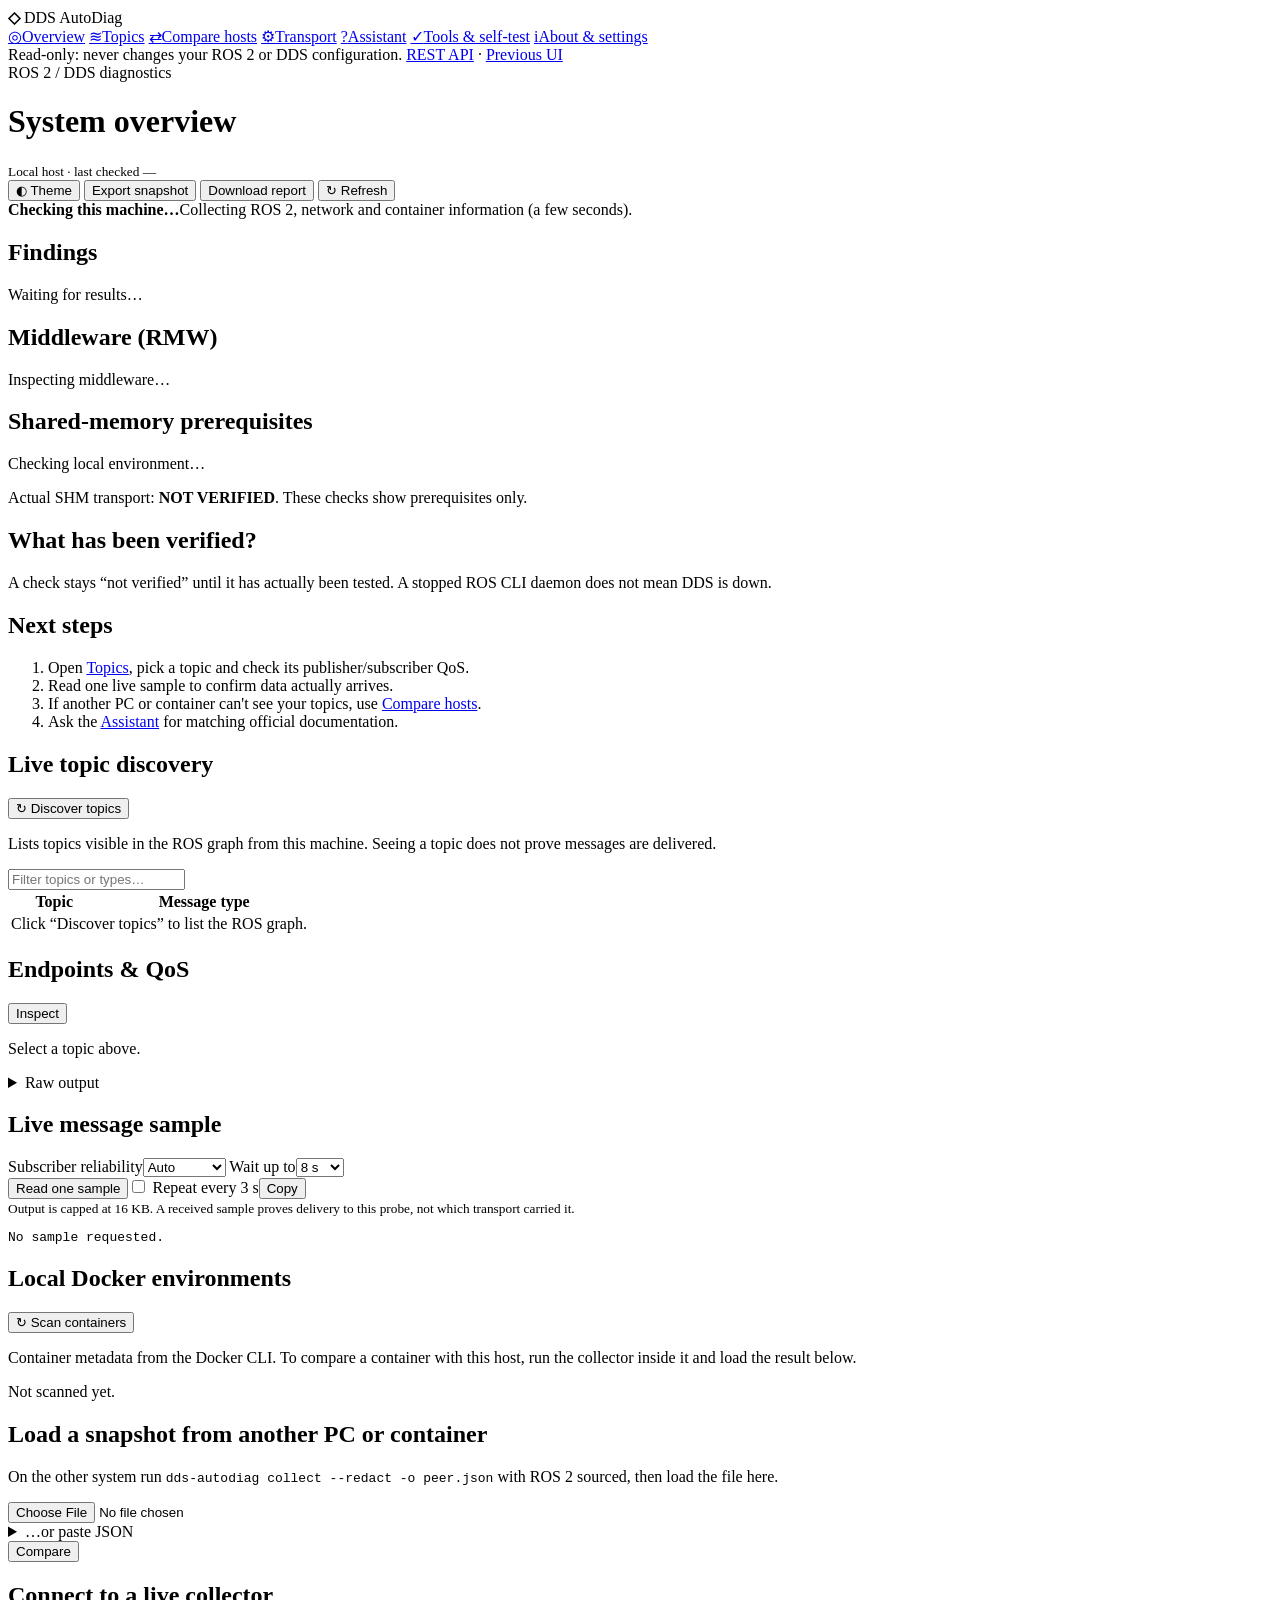
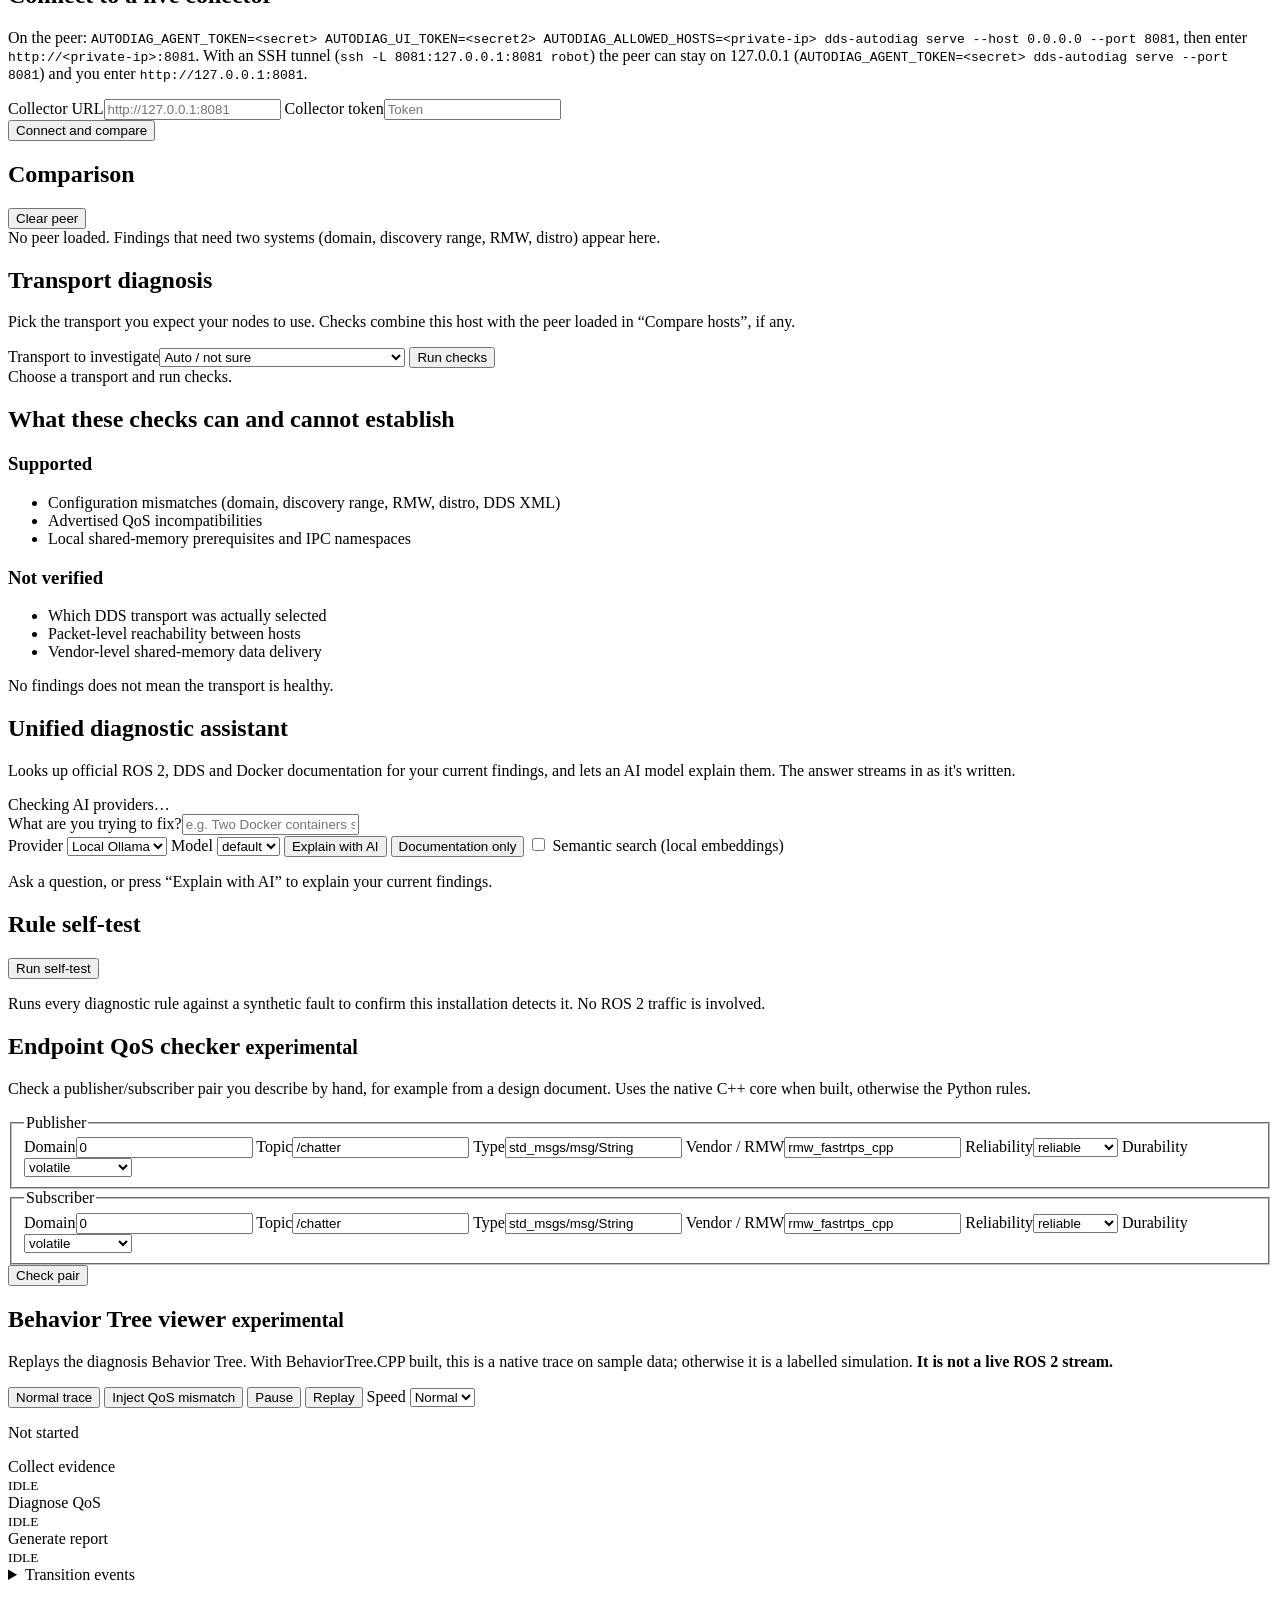
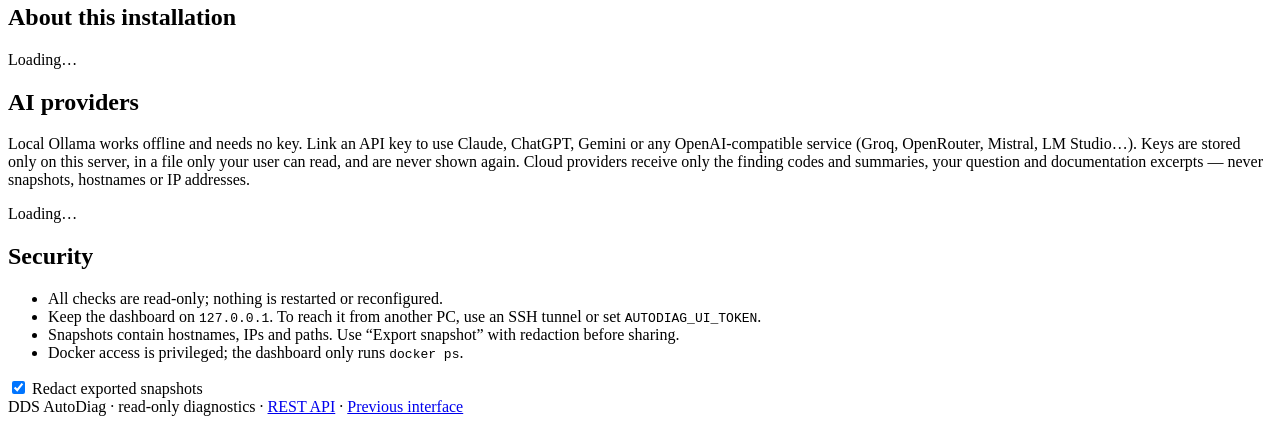
==== autodiag/index.html @ ad6e0292 "docs: correct every page against the code Word-by-word review of all pages against the implementatio" ====
<!DOCTYPE html>
<html lang="en">
<head>
<meta charset="utf-8">
<meta name="viewport" content="width=device-width,initial-scale=1">
<title>DDS AutoDiag</title>
<link rel="icon" href="data:image/svg+xml,%3Csvg xmlns='http://www.w3.org/2000/svg' viewBox='0 0 16 16'%3E%3Cpath d='M8 1l7 7-7 7-7-7z' fill='%230b7fab'/%3E%3C/svg%3E">
<link rel="stylesheet" href="/static/app.css">
<script src="/static/app.js" defer></script>
</head>
<body>
<div class="layout">
<aside class="side">
  <div class="brand"><b>◇</b> DDS AutoDiag <small class="muted" id="version-tag"></small></div>
  <nav class="nav" aria-label="Sections">
    <a href="#overview" data-tab="overview" class="active"><span class="ico" aria-hidden="true">◎</span>Overview</a>
    <a href="#topics" data-tab="topics"><span class="ico" aria-hidden="true">≋</span>Topics</a>
    <a href="#environments" data-tab="environments"><span class="ico" aria-hidden="true">⇄</span>Compare hosts</a>
    <a href="#diagnose" data-tab="diagnose"><span class="ico" aria-hidden="true">⚙</span>Transport</a>
    <a href="#assistant" data-tab="assistant"><span class="ico" aria-hidden="true">?</span>Assistant</a>
    <a href="#tools" data-tab="tools"><span class="ico" aria-hidden="true">✓</span>Tools &amp; self-test</a>
    <a href="#about" data-tab="about"><span class="ico" aria-hidden="true">i</span>About &amp; settings</a>
  </nav>
  <div class="sidefoot">
    <span>Read-only: never changes your ROS 2 or DDS configuration.</span>
    <span><a href="/api/docs">REST API</a> · <a href="/legacy">Previous UI</a></span>
  </div>
</aside>

<main class="main">
  <div class="top">
    <div>
      <div class="eyebrow">ROS 2 / DDS diagnostics</div>
      <h1 id="page-title">System overview</h1>
      <small id="scope">Local host · last checked <span id="checked-at">—</span></small>
    </div>
    <div class="actions tight">
      <button type="button" data-action="theme" aria-label="Toggle colour theme" title="Toggle colour theme">◐ Theme</button>
      <button type="button" data-action="export">Export snapshot</button>
      <button type="button" data-action="report">Download report</button>
      <button type="button" class="primary" data-action="refresh">↻ Refresh</button>
    </div>
  </div>

  <!-- Overview -->
  <section class="panel active" id="overview" aria-labelledby="page-title">
    <div class="card wide">
      <div class="status" id="banner" role="status"><span class="dot"></span><div><b>Checking this machine…</b><span class="muted">Collecting ROS 2, network and container information (a few seconds).</span></div></div>
      <div class="metrics" id="metrics"></div>
    </div>
    <div class="card wide">
      <div class="card-head"><h2>Findings</h2><span class="muted" id="finding-count"></span></div>
      <div id="overview-findings" class="skeleton">Waiting for results…</div>
    </div>
    <div class="card">
      <h2>Middleware (RMW)</h2>
      <div id="rmw" class="skeleton">Inspecting middleware…</div>
    </div>
    <div class="card">
      <h2>Shared-memory prerequisites</h2>
      <div id="shm-summary" class="skeleton">Checking local environment…</div>
      <p class="muted">Actual SHM transport: <b>NOT VERIFIED</b>. These checks show prerequisites only.</p>
    </div>
    <div class="card">
      <h2>What has been verified?</h2>
      <p class="muted">A check stays “not verified” until it has actually been tested. A stopped ROS CLI daemon does not mean DDS is down.</p>
      <div id="checks" class="checks"></div>
    </div>
    <div class="card">
      <h2>Next steps</h2>
      <ol class="muted">
        <li>Open <a href="#topics" data-tab-link="topics">Topics</a>, pick a topic and check its publisher/subscriber QoS.</li>
        <li>Read one live sample to confirm data actually arrives.</li>
        <li>If another PC or container can't see your topics, use <a href="#environments" data-tab-link="environments">Compare hosts</a>.</li>
        <li>Ask the <a href="#assistant" data-tab-link="assistant">Assistant</a> for matching official documentation.</li>
      </ol>
    </div>
  </section>

  <!-- Topics -->
  <section class="panel" id="topics">
    <div class="card wide">
      <div class="card-head"><h2>Live topic discovery</h2><button type="button" class="primary" data-action="load-topics">↻ Discover topics</button></div>
      <p class="muted">Lists topics visible in the ROS graph from this machine. Seeing a topic does not prove messages are delivered.</p>
      <div class="actions"><input id="topic-filter" class="grow" type="search" placeholder="Filter topics or types…" aria-label="Filter topics"><span class="muted" id="topic-count"></span></div>
      <div class="table-wrap scroll"><table><thead><tr><th>Topic</th><th>Message type</th></tr></thead><tbody id="topic-rows"><tr><td colspan="2" class="muted">Click “Discover topics” to list the ROS graph.</td></tr></tbody></table></div>
    </div>
    <div class="card">
      <div class="card-head"><h2>Endpoints &amp; QoS</h2><button type="button" data-action="inspect-topic">Inspect</button></div>
      <p class="muted" id="selected-topic">Select a topic above.</p>
      <div id="topic-findings"></div>
      <div id="endpoint-table"></div>
      <details><summary>Raw output</summary><pre id="topic-result">—</pre></details>
    </div>
    <div class="card">
      <h2>Live message sample</h2>
      <div class="form-grid">
        <label class="field"><span>Subscriber reliability</span><select id="probe"><option value="auto">Auto</option><option value="best_effort">Best effort</option><option value="reliable">Reliable</option></select></label>
        <label class="field"><span>Wait up to</span><select id="sample-timeout"><option value="3">3 s</option><option value="8" selected>8 s</option><option value="15">15 s</option></select></label>
      </div>
      <div class="actions"><button type="button" class="primary" data-action="sample">Read one sample</button><label class="check"><input id="auto-samples" type="checkbox"> Repeat every 3 s</label><button type="button" data-action="copy-sample">Copy</button></div>
      <small>Output is capped at 16 KB. A received sample proves delivery to this probe, not which transport carried it.</small>
      <pre id="sample-result">No sample requested.</pre>
    </div>
  </section>

  <!-- Hosts & containers -->
  <section class="panel" id="environments">
    <div class="card wide">
      <div class="card-head"><h2>Local Docker environments</h2><button type="button" data-action="load-docker">↻ Scan containers</button></div>
      <p class="muted">Container metadata from the Docker CLI. To compare a container with this host, run the collector inside it and load the result below.</p>
      <div id="docker-results">Not scanned yet.</div>
    </div>
    <div class="card">
      <h2>Load a snapshot from another PC or container</h2>
      <p class="muted">On the other system run <code>dds-autodiag collect --redact -o peer.json</code> with ROS 2 sourced, then load the file here.</p>
      <div class="actions"><input id="snapshot-file" type="file" accept=".json,application/json" aria-label="Snapshot file"></div>
      <details><summary>…or paste JSON</summary><textarea id="snapshot-input" rows="6" placeholder="Paste exported snapshot JSON"></textarea></details>
      <div class="actions"><button type="button" class="primary" data-action="compare-snapshot">Compare</button></div>
    </div>
    <div class="card">
      <h2>Connect to a live collector</h2>
      <p class="muted">On the peer: <code>AUTODIAG_AGENT_TOKEN=&lt;secret&gt; AUTODIAG_UI_TOKEN=&lt;secret2&gt; AUTODIAG_ALLOWED_HOSTS=&lt;private-ip&gt; dds-autodiag serve --host 0.0.0.0 --port 8081</code>, then enter <code>http://&lt;private-ip&gt;:8081</code>. With an SSH tunnel (<code>ssh -L 8081:127.0.0.1:8081 robot</code>) the peer can stay on 127.0.0.1 (<code>AUTODIAG_AGENT_TOKEN=&lt;secret&gt; dds-autodiag serve --port 8081</code>) and you enter <code>http://127.0.0.1:8081</code>.</p>
      <label class="field"><span>Collector URL</span><input id="remoteUrl" placeholder="http://127.0.0.1:8081" autocomplete="url"></label>
      <label class="field"><span>Collector token</span><input id="remoteToken" type="password" autocomplete="off" placeholder="Token"></label>
      <div class="actions"><button type="button" class="primary" data-action="compare-remote">Connect and compare</button></div>
    </div>
    <div class="card wide">
      <div class="card-head"><h2>Comparison</h2><div class="actions tight"><button type="button" data-action="clear-peer">Clear peer</button></div></div>
      <div id="remote-results" class="muted">No peer loaded. Findings that need two systems (domain, discovery range, RMW, distro) appear here.</div>
    </div>
  </section>

  <!-- Transport -->
  <section class="panel" id="diagnose">
    <div class="card wide">
      <h2>Transport diagnosis</h2>
      <p class="muted">Pick the transport you expect your nodes to use. Checks combine this host with the peer loaded in “Compare hosts”, if any.</p>
      <div class="actions">
        <label class="field grow"><span>Transport to investigate</span><select id="mode"><option value="auto">Auto / not sure</option><option value="intra_process">ROS 2 intra-process (same process)</option><option value="dds_shm">DDS shared memory (same machine)</option><option value="dds_udp">DDS over UDP (network)</option><option value="dds_tcp">DDS over TCP</option></select></label>
        <button type="button" class="primary" data-action="run-diagnostic">Run checks</button>
      </div>
      <div id="diagnostic-results" class="muted">Choose a transport and run checks.</div>
    </div>
    <div class="card wide">
      <h2>What these checks can and cannot establish</h2>
      <div class="split">
        <div><h3>Supported</h3><ul class="muted"><li>Configuration mismatches (domain, discovery range, RMW, distro, DDS XML)</li><li>Advertised QoS incompatibilities</li><li>Local shared-memory prerequisites and IPC namespaces</li></ul></div>
        <div><h3>Not verified</h3><ul class="muted"><li>Which DDS transport was actually selected</li><li>Packet-level reachability between hosts</li><li>Vendor-level shared-memory data delivery</li></ul></div>
      </div>
      <p class="muted">No findings does not mean the transport is healthy.</p>
    </div>
  </section>

  <!-- Assistant -->
  <section class="panel" id="assistant">
    <div class="card wide">
      <h2>Unified diagnostic assistant</h2>
      <p class="muted">Looks up official ROS 2, DDS and Docker documentation for your current findings, and lets an AI model explain them. The answer streams in as it's written.</p>
      <div id="ollama" class="hint">Checking AI providers…</div>
      <label class="field"><span>What are you trying to fix?</span><input id="question" maxlength="2000" placeholder="e.g. Two Docker containers see each other's topics but receive no data"></label>
      <div class="actions">
        <label class="check">Provider <select id="ai-provider" aria-label="AI provider"><option value="ollama">Local Ollama</option></select></label>
        <label class="check">Model <select id="ai-model" aria-label="AI model"><option value="">default</option></select></label>
        <button type="button" class="primary" data-action="ask" data-ai="true" id="ask-ai">Explain with AI</button>
        <button type="button" data-action="ask" data-ai="false">Documentation only</button>
        <button type="button" data-action="stop-ai" id="stop-ai" hidden>Stop</button>
        <label class="check"><input type="checkbox" id="semantic"> Semantic search (local embeddings)</label>
      </div>
      <p class="muted" id="ai-privacy"></p>
      <div id="ai-answer"></div>
      <div id="ai-results" class="muted">Ask a question, or press “Explain with AI” to explain your current findings.</div>
    </div>
  </section>

  <!-- Tools -->
  <section class="panel" id="tools">
    <div class="card wide">
      <div class="card-head"><h2>Rule self-test</h2><button type="button" class="primary" data-action="selftest">Run self-test</button></div>
      <p class="muted">Runs every diagnostic rule against a synthetic fault to confirm this installation detects it. No ROS 2 traffic is involved.</p>
      <div id="selftest-results"></div>
    </div>
    <div class="card wide">
      <h2>Endpoint QoS checker <small class="muted">experimental</small></h2>
      <p class="muted">Check a publisher/subscriber pair you describe by hand, for example from a design document. Uses the native C++ core when built, otherwise the Python rules.</p>
      <div class="split">
        <fieldset class="card"><legend>Publisher</legend>
          <div class="form-grid">
            <label class="field"><span>Domain</span><input data-ep="publisher" name="domain" value="0" inputmode="numeric"></label>
            <label class="field"><span>Topic</span><input data-ep="publisher" name="topic" value="/chatter"></label>
            <label class="field"><span>Type</span><input data-ep="publisher" name="type" value="std_msgs/msg/String"></label>
            <label class="field"><span>Vendor / RMW</span><input data-ep="publisher" name="vendor" value="rmw_fastrtps_cpp"></label>
            <label class="field"><span>Reliability</span><select data-ep="publisher" name="reliability"><option>reliable</option><option>best_effort</option></select></label>
            <label class="field"><span>Durability</span><select data-ep="publisher" name="durability"><option>volatile</option><option>transient_local</option></select></label>
          </div>
        </fieldset>
        <fieldset class="card"><legend>Subscriber</legend>
          <div class="form-grid">
            <label class="field"><span>Domain</span><input data-ep="subscriber" name="domain" value="0" inputmode="numeric"></label>
            <label class="field"><span>Topic</span><input data-ep="subscriber" name="topic" value="/chatter"></label>
            <label class="field"><span>Type</span><input data-ep="subscriber" name="type" value="std_msgs/msg/String"></label>
            <label class="field"><span>Vendor / RMW</span><input data-ep="subscriber" name="vendor" value="rmw_fastrtps_cpp"></label>
            <label class="field"><span>Reliability</span><select data-ep="subscriber" name="reliability"><option>reliable</option><option>best_effort</option></select></label>
            <label class="field"><span>Durability</span><select data-ep="subscriber" name="durability"><option>volatile</option><option>transient_local</option></select></label>
          </div>
        </fieldset>
      </div>
      <div class="actions"><button type="button" class="primary" data-action="endpoint-check">Check pair</button></div>
      <div id="endpoint-results"></div>
    </div>
    <div class="card wide">
      <h2>Behavior Tree viewer <small class="muted">experimental</small></h2>
      <p class="hint">Replays the diagnosis Behavior Tree. With BehaviorTree.CPP built, this is a native trace on sample data; otherwise it is a labelled simulation. <b>It is not a live ROS 2 stream.</b></p>
      <div class="actions">
        <button type="button" class="primary" data-action="bt" data-fault="false">Normal trace</button>
        <button type="button" data-action="bt" data-fault="true">Inject QoS mismatch</button>
        <button type="button" data-action="bt-pause" id="btPause">Pause</button>
        <button type="button" data-action="bt-replay">Replay</button>
        <label class="check">Speed <select id="btSpeed"><option value="650">Normal</option><option value="250">Fast</option><option value="1000">Slow</option></select></label>
      </div>
      <p id="bt-origin" class="muted">Not started</p>
      <div class="bt-steps">
        <div class="bt-step" id="bt-collect">Collect evidence<br><small>IDLE</small></div>
        <div class="bt-step" id="bt-qos">Diagnose QoS<br><small>IDLE</small></div>
        <div class="bt-step" id="bt-report">Generate report<br><small>IDLE</small></div>
      </div>
      <details><summary>Transition events</summary><pre id="log">No trace.</pre></details>
    </div>
  </section>

  <!-- About -->
  <section class="panel" id="about">
    <div class="card">
      <h2>About this installation</h2>
      <div id="about-info" class="skeleton">Loading…</div>
    </div>
    <div class="card wide">
      <div class="card-head"><h2>AI providers</h2><span class="muted" id="ai-config-file"></span></div>
      <p class="muted">Local Ollama works offline and needs no key. Link an API key to use Claude, ChatGPT, Gemini or any OpenAI-compatible service (Groq, OpenRouter, Mistral, LM Studio…). Keys are stored only on this server, in a file only your user can read, and are never shown again. Cloud providers receive only the finding codes and summaries, your question and documentation excerpts — never snapshots, hostnames or IP addresses.</p>
      <div id="ai-providers" class="skeleton">Loading…</div>
    </div>
    <div class="card">
      <h2>Security</h2>
      <ul class="muted">
        <li>All checks are read-only; nothing is restarted or reconfigured.</li>
        <li>Keep the dashboard on <code>127.0.0.1</code>. To reach it from another PC, use an SSH tunnel or set <code>AUTODIAG_UI_TOKEN</code>.</li>
        <li>Snapshots contain hostnames, IPs and paths. Use “Export snapshot” with redaction before sharing.</li>
        <li>Docker access is privileged; the dashboard only runs <code>docker ps</code>.</li>
      </ul>
      <div class="actions"><label class="check"><input type="checkbox" id="redact-export" checked> Redact exported snapshots</label></div>
      <form method="post" action="/logout" id="logout-form" hidden><button type="submit">Sign out</button></form>
    </div>
  </section>

  <footer>DDS AutoDiag · read-only diagnostics · <a href="/api/docs">REST API</a> · <a href="/legacy">Previous interface</a></footer>
</main>
</div>
<div class="toasts" id="toasts" aria-live="polite"></div>
</body>
</html>
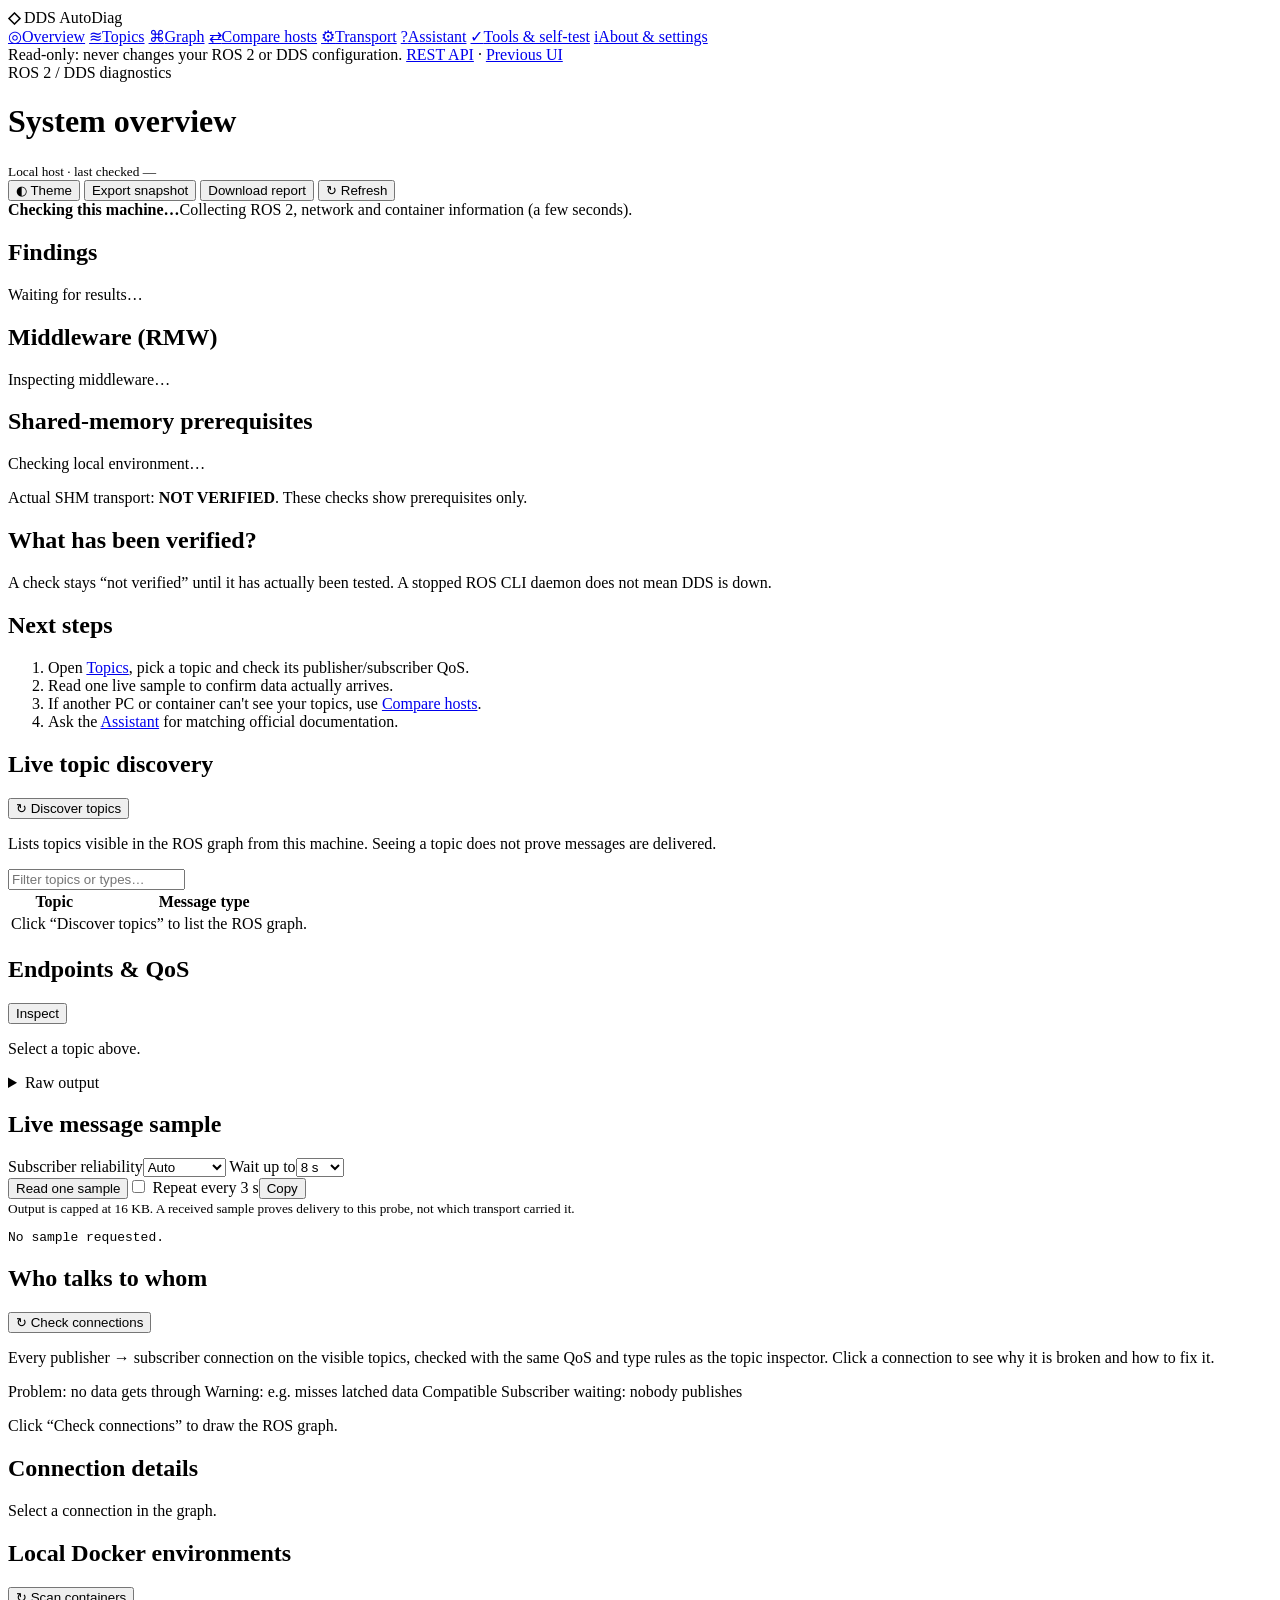
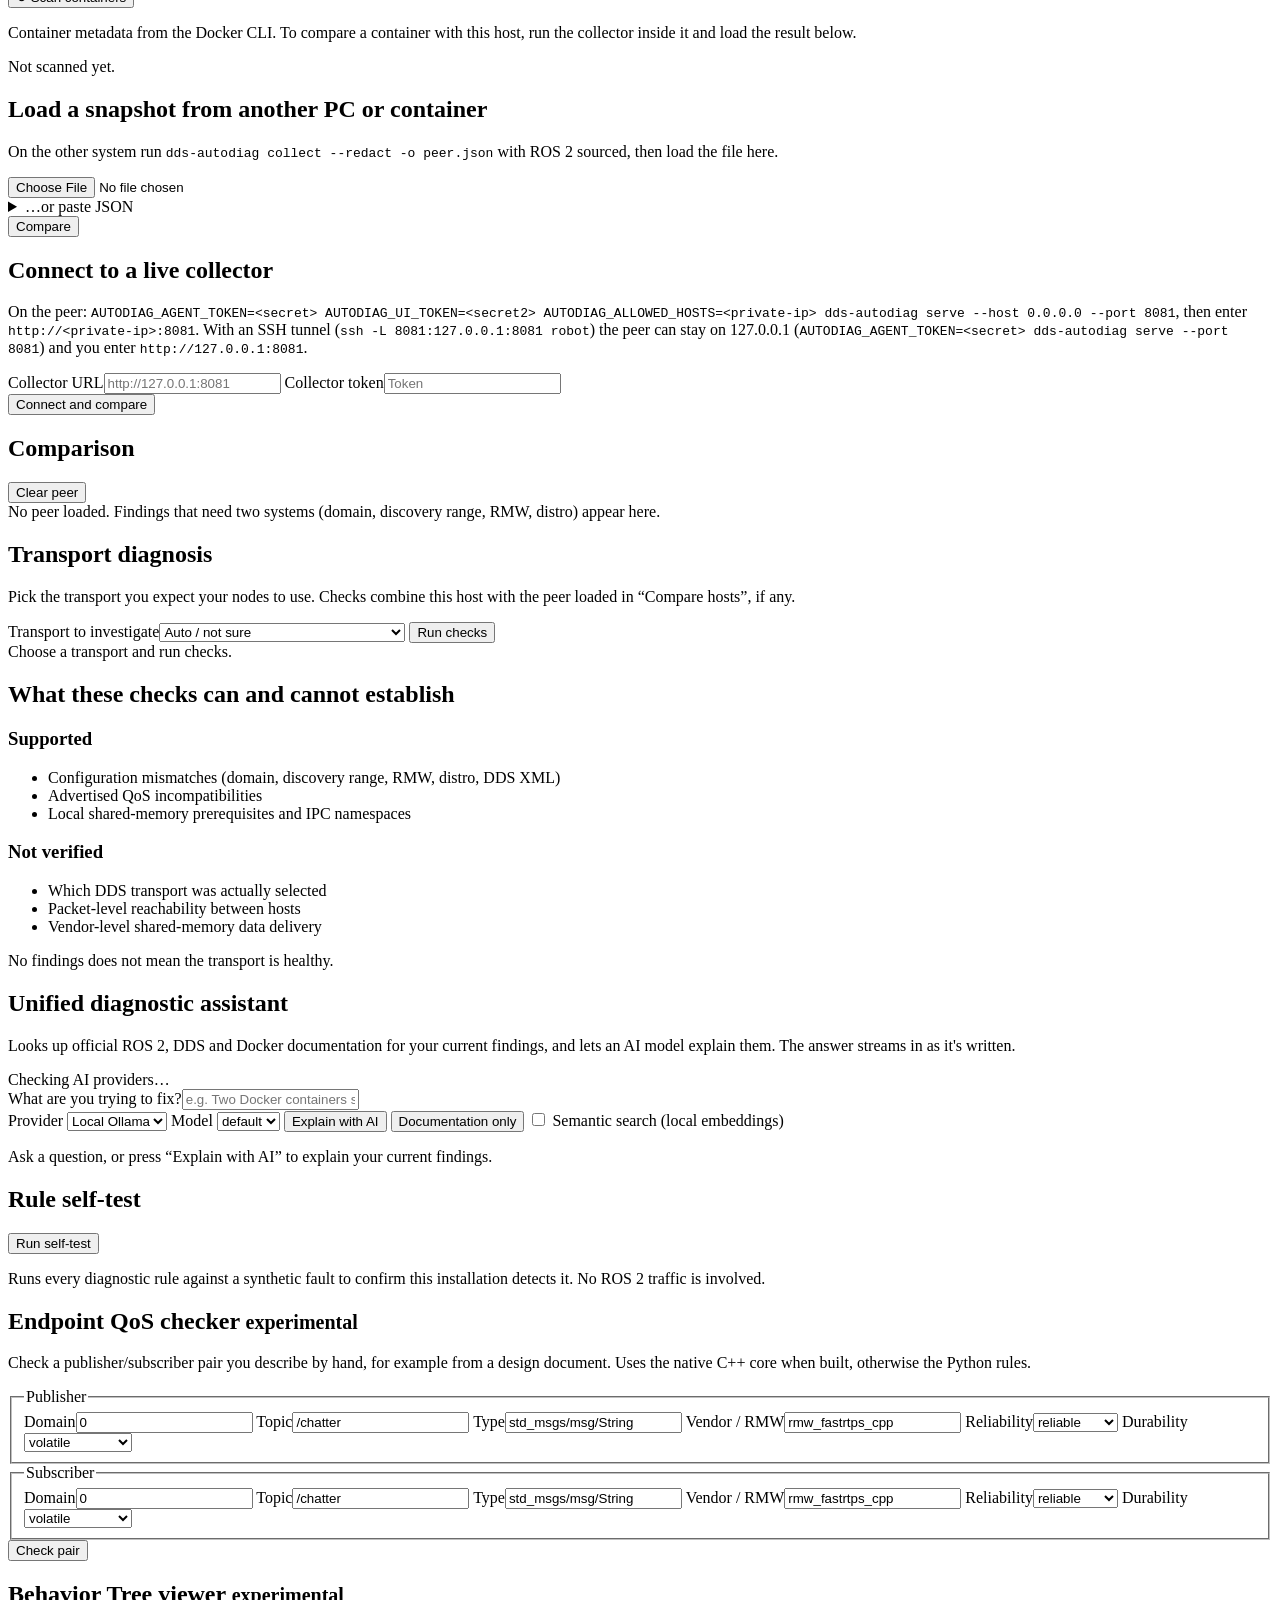
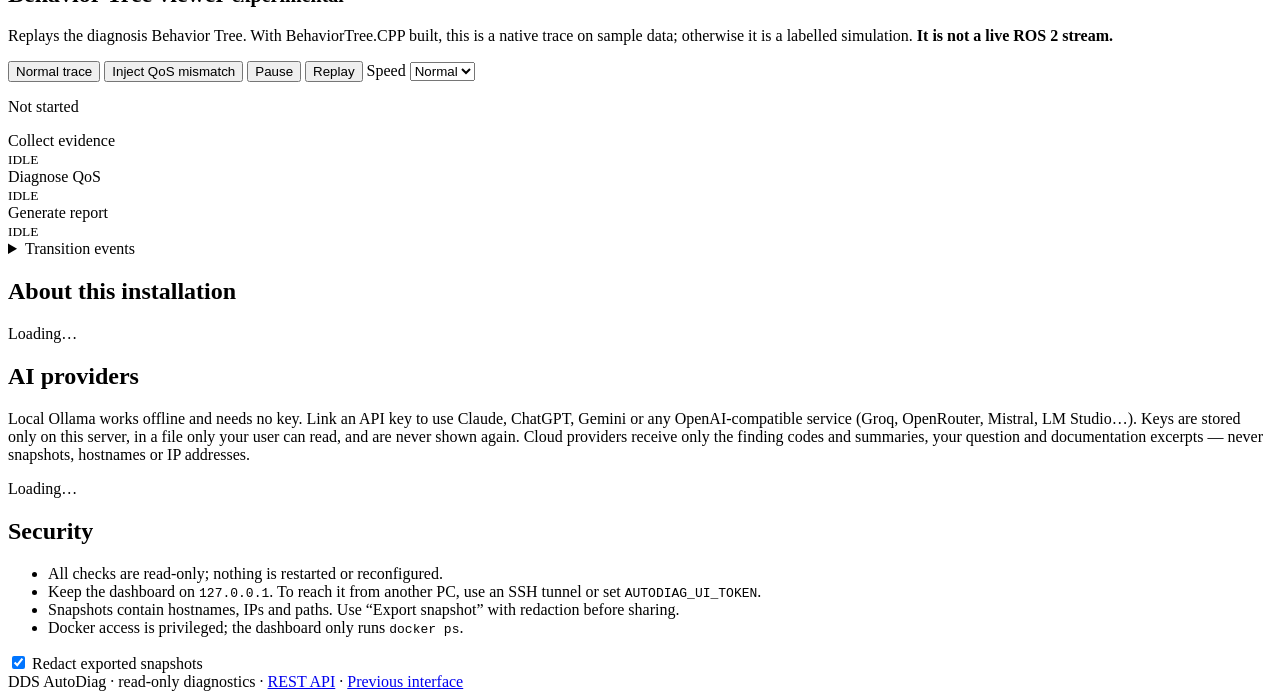
==== commit 62f3144d: "feat(dashboard): diagnosis graph of every publisher -> subscriber connection A new Graph tab draws w" ====
--- a/autodiag/index.html
+++ b/autodiag/index.html
@@ -15,6 +15,7 @@
   <nav class="nav" aria-label="Sections">
     <a href="#overview" data-tab="overview" class="active"><span class="ico" aria-hidden="true">◎</span>Overview</a>
     <a href="#topics" data-tab="topics"><span class="ico" aria-hidden="true">≋</span>Topics</a>
+    <a href="#graph" data-tab="graph"><span class="ico" aria-hidden="true">⌘</span>Graph</a>
     <a href="#environments" data-tab="environments"><span class="ico" aria-hidden="true">⇄</span>Compare hosts</a>
     <a href="#diagnose" data-tab="diagnose"><span class="ico" aria-hidden="true">⚙</span>Transport</a>
     <a href="#assistant" data-tab="assistant"><span class="ico" aria-hidden="true">?</span>Assistant</a>
@@ -101,6 +102,27 @@
       <div class="actions"><button type="button" class="primary" data-action="sample">Read one sample</button><label class="check"><input id="auto-samples" type="checkbox"> Repeat every 3 s</label><button type="button" data-action="copy-sample">Copy</button></div>
       <small>Output is capped at 16 KB. A received sample proves delivery to this probe, not which transport carried it.</small>
       <pre id="sample-result">No sample requested.</pre>
+    </div>
+  </section>
+
+  <!-- Diagnosis graph -->
+  <section class="panel" id="graph">
+    <div class="card wide">
+      <div class="card-head"><h2>Who talks to whom</h2><button type="button" class="primary" data-action="load-graph">↻ Check connections</button></div>
+      <p class="muted">Every publisher → subscriber connection on the visible topics, checked with the same QoS and type rules as the topic inspector. Click a connection to see why it is broken and how to fix it.</p>
+      <div class="graph-legend" aria-label="Legend">
+        <span><i class="swatch error"></i>Problem: no data gets through</span>
+        <span><i class="swatch warning"></i>Warning: e.g. misses latched data</span>
+        <span><i class="swatch ok"></i>Compatible</span>
+        <span><i class="swatch waiting"></i>Subscriber waiting: nobody publishes</span>
+        <span class="muted" id="graph-summary"></span>
+      </div>
+      <div class="graph-wrap" id="graph-view"><p class="muted">Click “Check connections” to draw the ROS graph.</p></div>
+      <small class="muted" id="graph-note"></small>
+    </div>
+    <div class="card wide">
+      <h2>Connection details</h2>
+      <div id="graph-details" class="muted">Select a connection in the graph.</div>
     </div>
   </section>
 
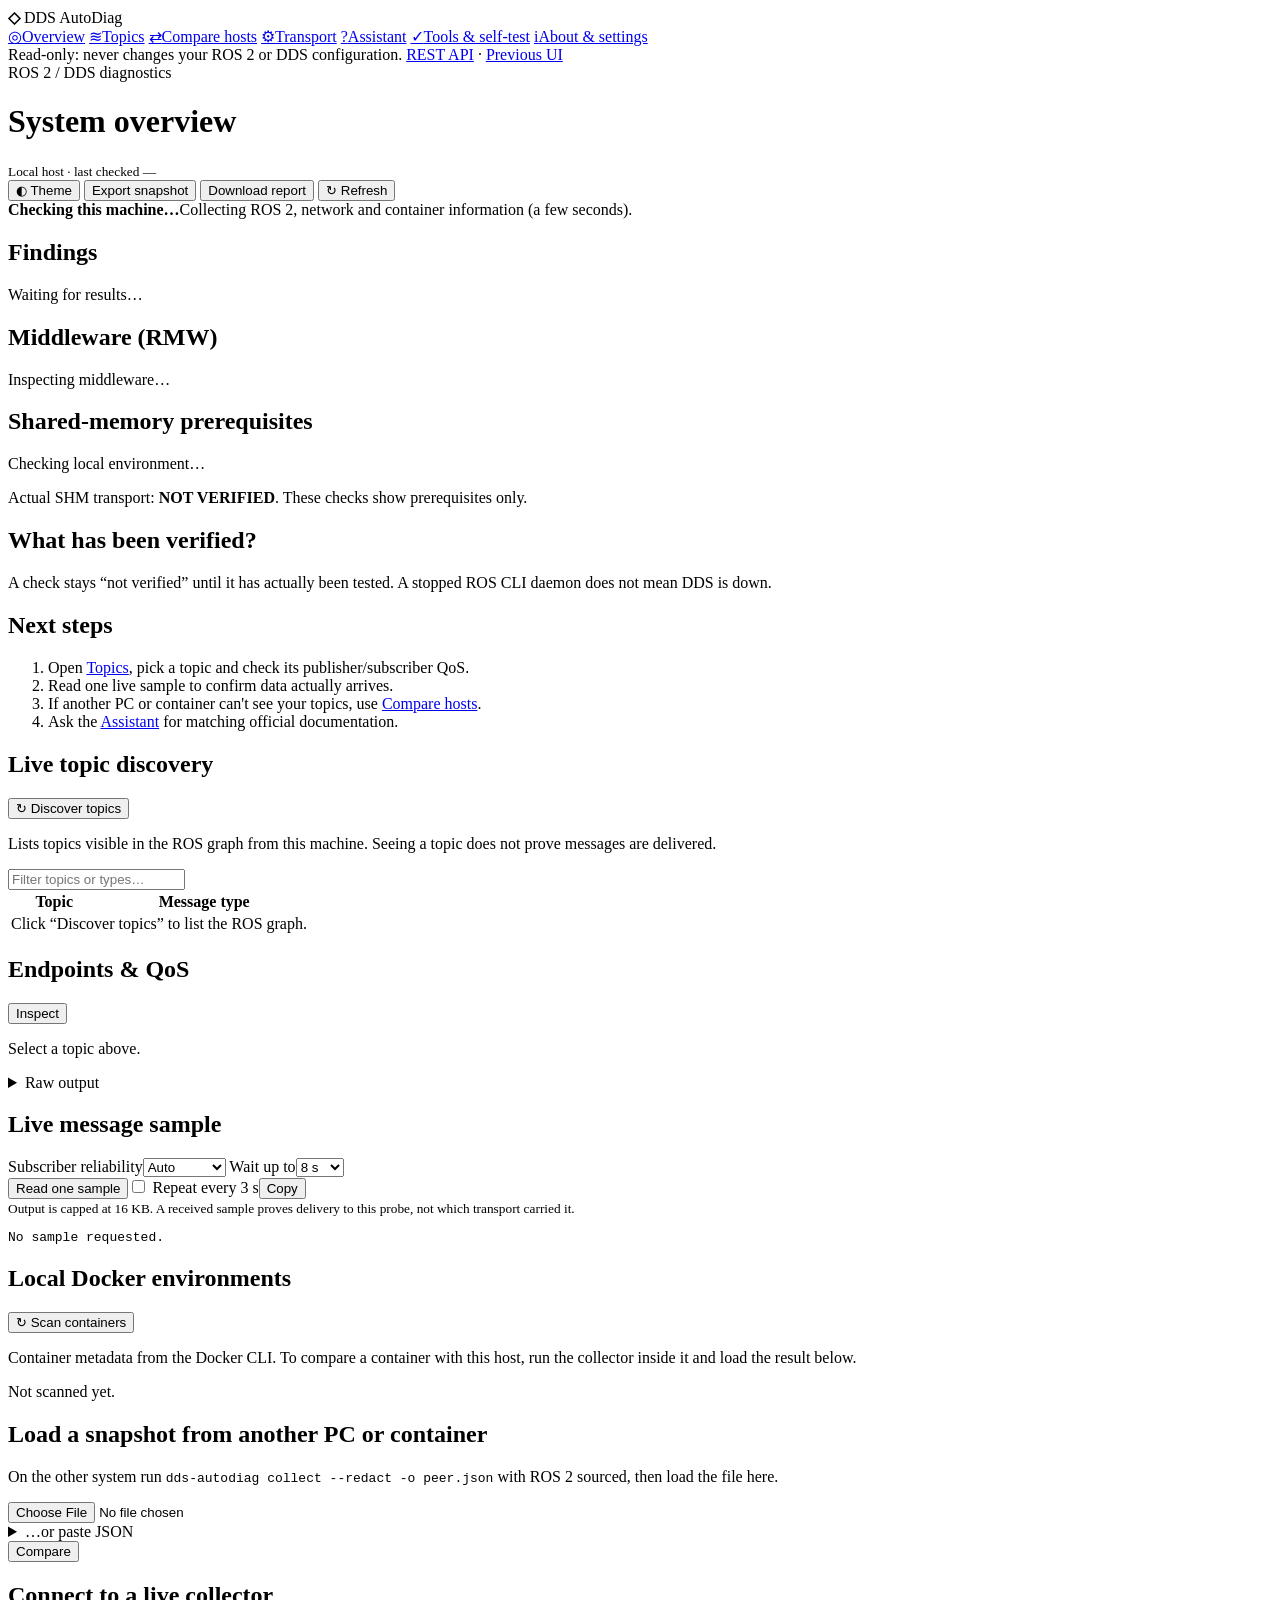
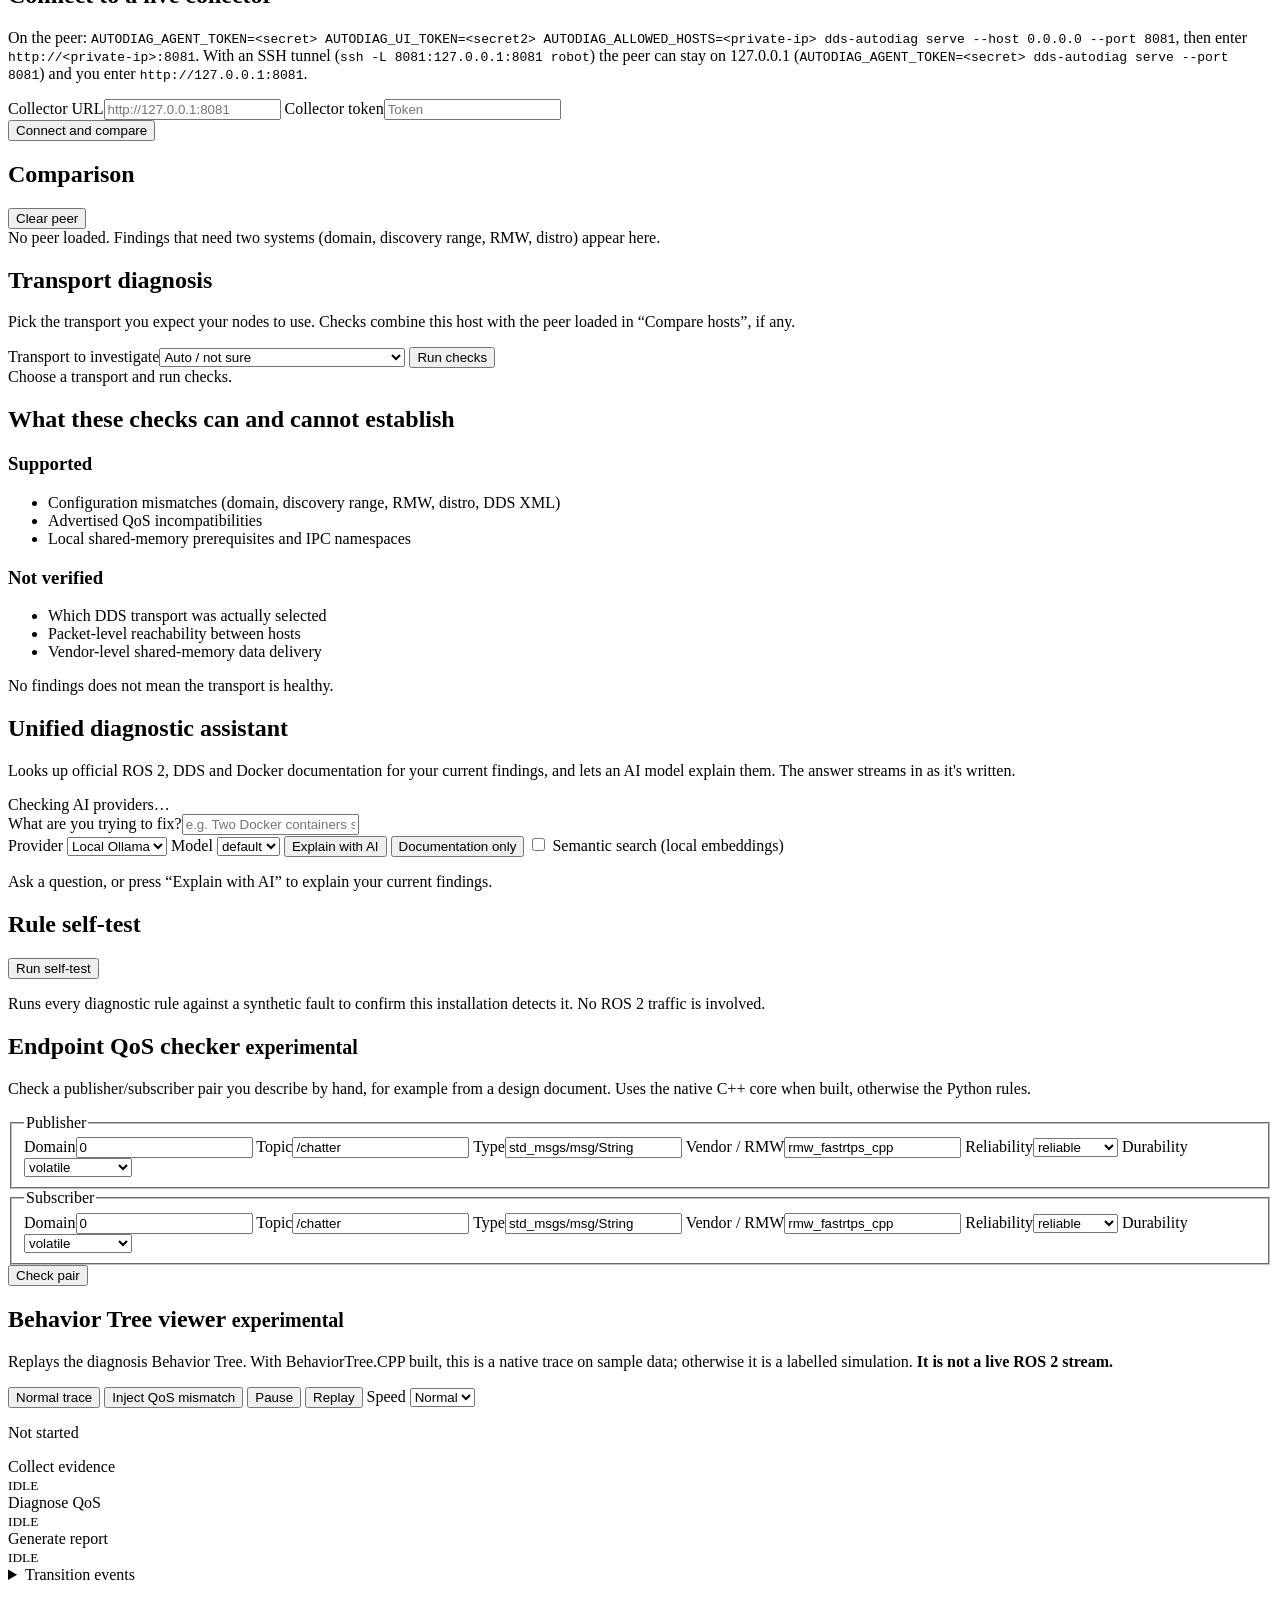
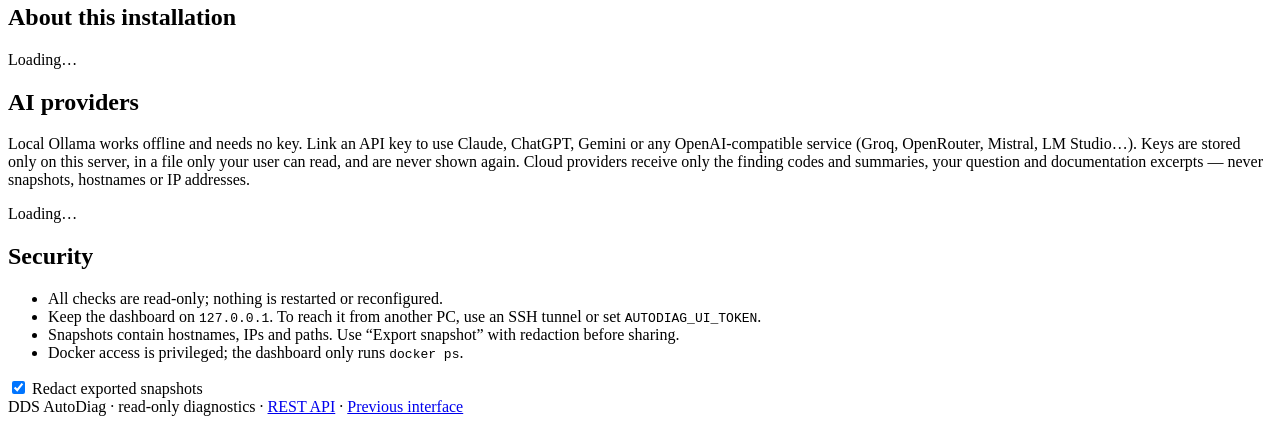
==== commit 6c918a43: "Merge pull request #8 from Animesh2507/fix/docs-accuracy Fix/docs accuracy" ====
--- a/autodiag/index.html
+++ b/autodiag/index.html
@@ -15,7 +15,6 @@
   <nav class="nav" aria-label="Sections">
     <a href="#overview" data-tab="overview" class="active"><span class="ico" aria-hidden="true">◎</span>Overview</a>
     <a href="#topics" data-tab="topics"><span class="ico" aria-hidden="true">≋</span>Topics</a>
-    <a href="#graph" data-tab="graph"><span class="ico" aria-hidden="true">⌘</span>Graph</a>
     <a href="#environments" data-tab="environments"><span class="ico" aria-hidden="true">⇄</span>Compare hosts</a>
     <a href="#diagnose" data-tab="diagnose"><span class="ico" aria-hidden="true">⚙</span>Transport</a>
     <a href="#assistant" data-tab="assistant"><span class="ico" aria-hidden="true">?</span>Assistant</a>
@@ -102,27 +101,6 @@
       <div class="actions"><button type="button" class="primary" data-action="sample">Read one sample</button><label class="check"><input id="auto-samples" type="checkbox"> Repeat every 3 s</label><button type="button" data-action="copy-sample">Copy</button></div>
       <small>Output is capped at 16 KB. A received sample proves delivery to this probe, not which transport carried it.</small>
       <pre id="sample-result">No sample requested.</pre>
-    </div>
-  </section>
-
-  <!-- Diagnosis graph -->
-  <section class="panel" id="graph">
-    <div class="card wide">
-      <div class="card-head"><h2>Who talks to whom</h2><button type="button" class="primary" data-action="load-graph">↻ Check connections</button></div>
-      <p class="muted">Every publisher → subscriber connection on the visible topics, checked with the same QoS and type rules as the topic inspector. Click a connection to see why it is broken and how to fix it.</p>
-      <div class="graph-legend" aria-label="Legend">
-        <span><i class="swatch error"></i>Problem: no data gets through</span>
-        <span><i class="swatch warning"></i>Warning: e.g. misses latched data</span>
-        <span><i class="swatch ok"></i>Compatible</span>
-        <span><i class="swatch waiting"></i>Subscriber waiting: nobody publishes</span>
-        <span class="muted" id="graph-summary"></span>
-      </div>
-      <div class="graph-wrap" id="graph-view"><p class="muted">Click “Check connections” to draw the ROS graph.</p></div>
-      <small class="muted" id="graph-note"></small>
-    </div>
-    <div class="card wide">
-      <h2>Connection details</h2>
-      <div id="graph-details" class="muted">Select a connection in the graph.</div>
     </div>
   </section>
 
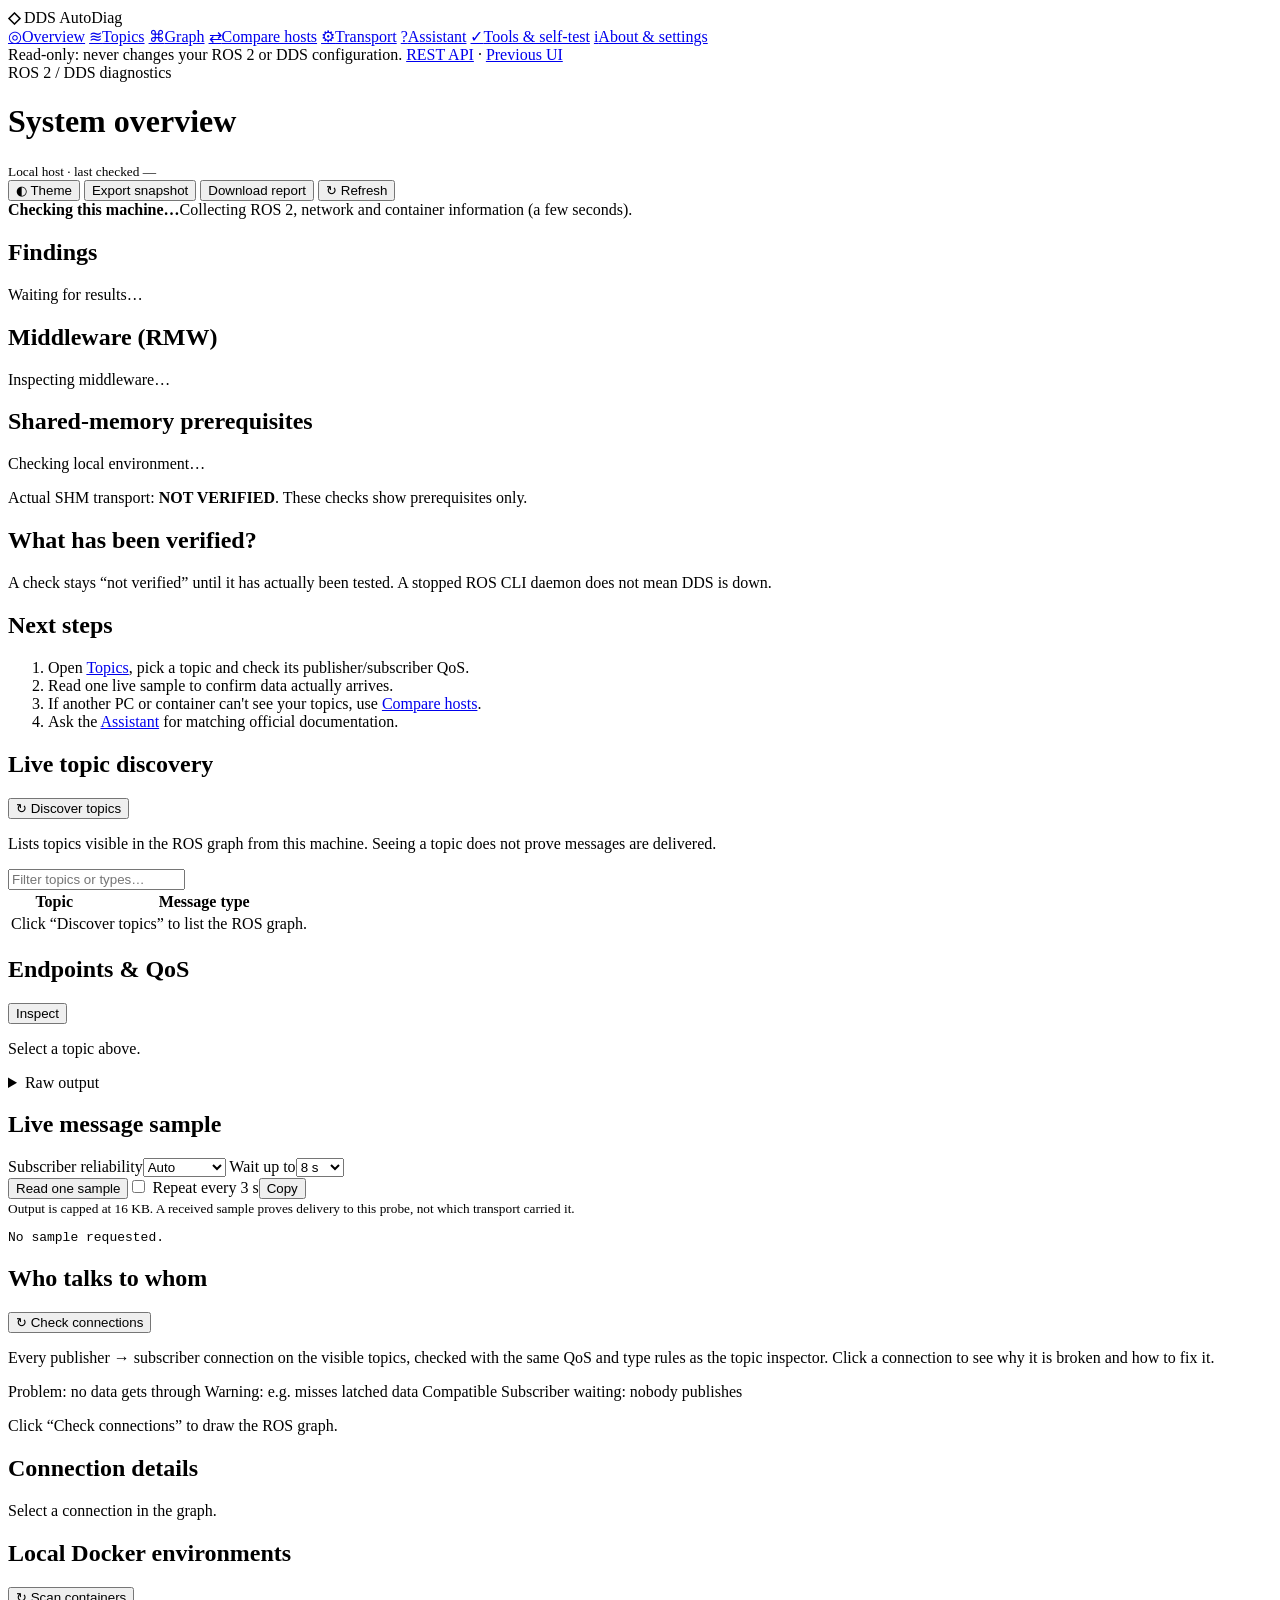
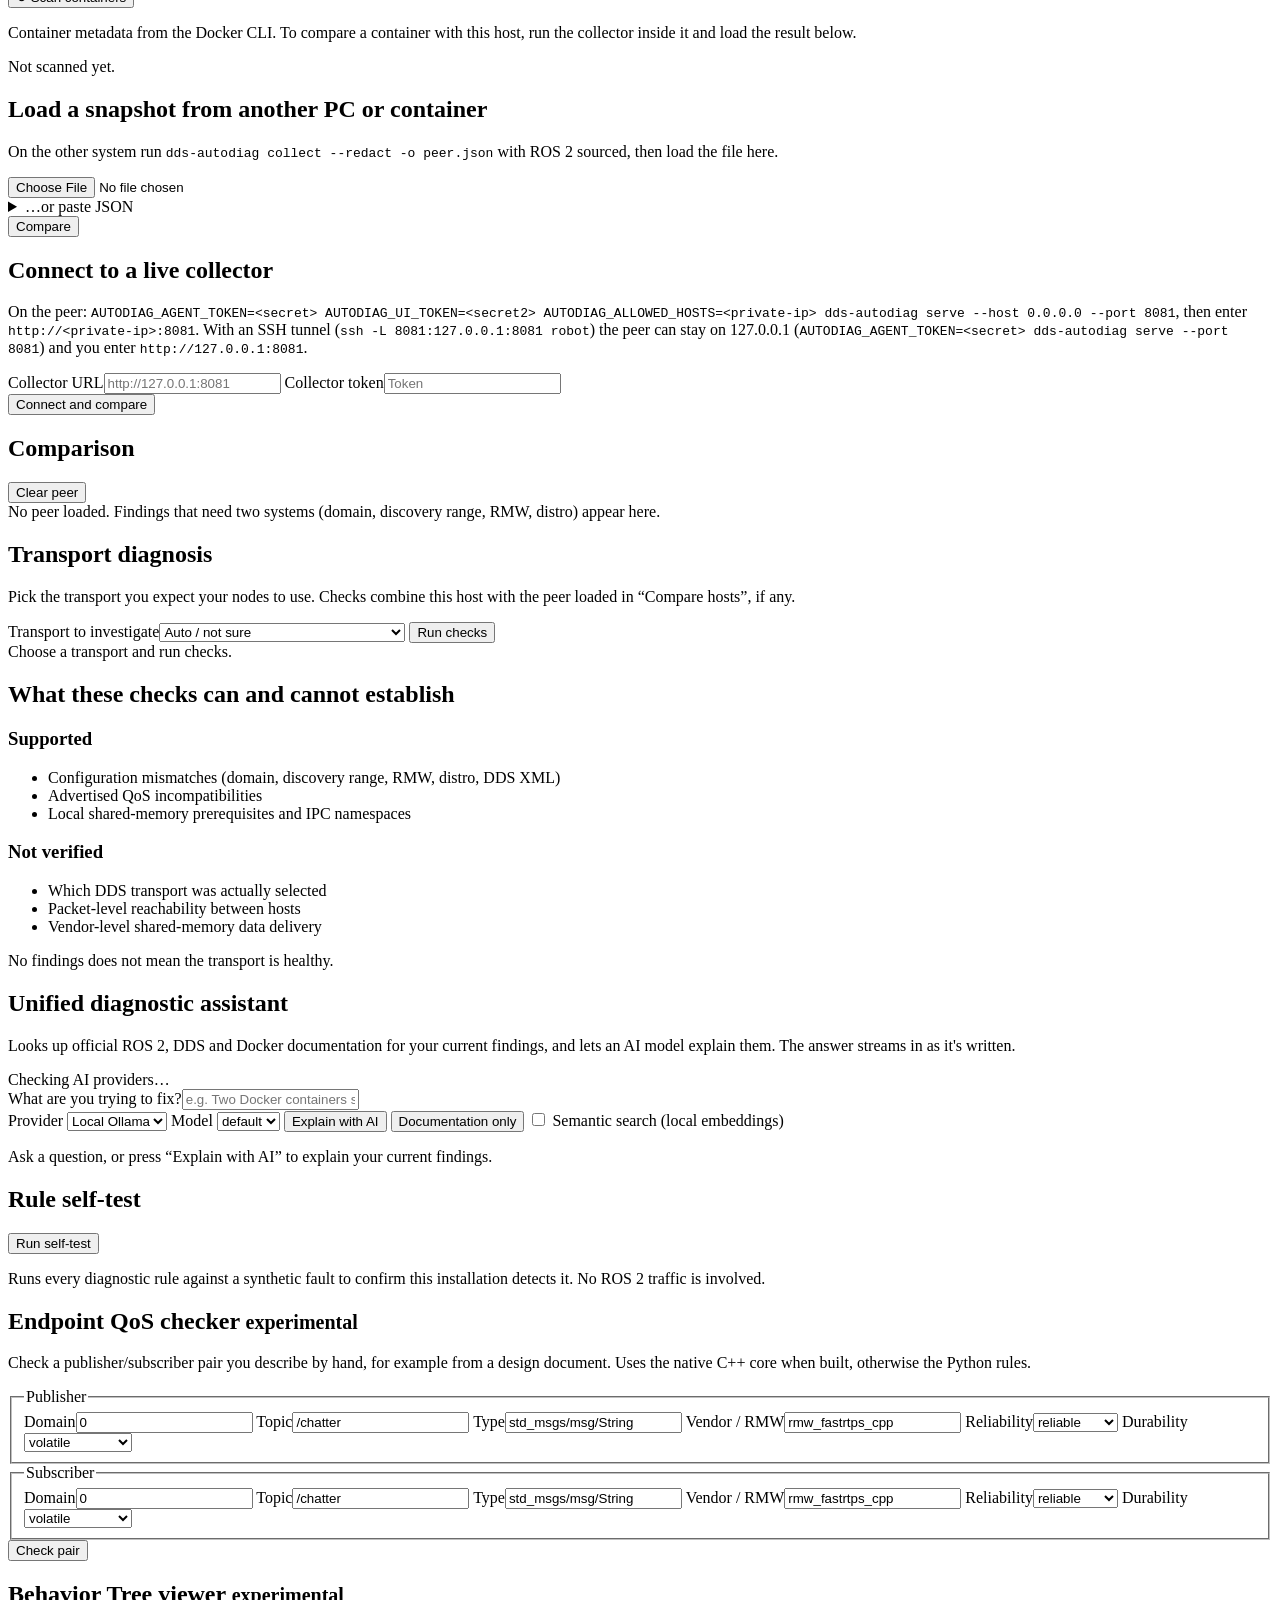
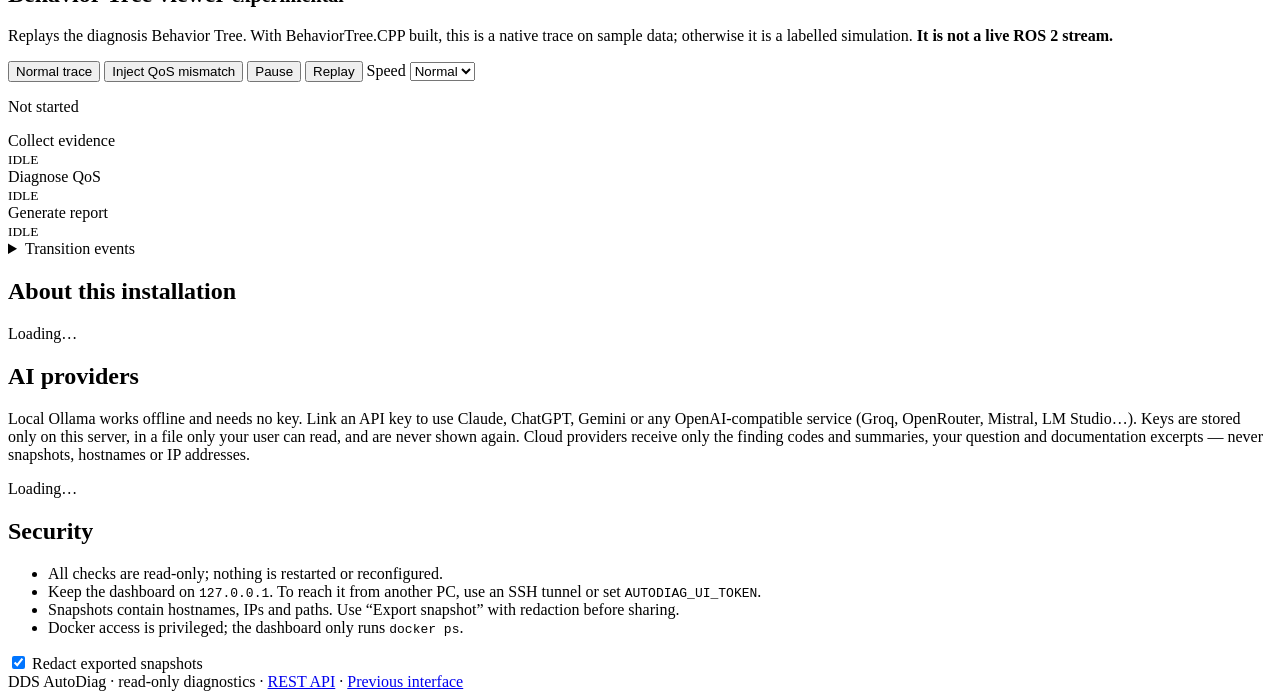
==== commit c8b111d9: "Merge pull request #11 from Animesh2507/feat/diagnosis-graph Feat/diagnosis graph" ====
--- a/autodiag/index.html
+++ b/autodiag/index.html
@@ -15,6 +15,7 @@
   <nav class="nav" aria-label="Sections">
     <a href="#overview" data-tab="overview" class="active"><span class="ico" aria-hidden="true">◎</span>Overview</a>
     <a href="#topics" data-tab="topics"><span class="ico" aria-hidden="true">≋</span>Topics</a>
+    <a href="#graph" data-tab="graph"><span class="ico" aria-hidden="true">⌘</span>Graph</a>
     <a href="#environments" data-tab="environments"><span class="ico" aria-hidden="true">⇄</span>Compare hosts</a>
     <a href="#diagnose" data-tab="diagnose"><span class="ico" aria-hidden="true">⚙</span>Transport</a>
     <a href="#assistant" data-tab="assistant"><span class="ico" aria-hidden="true">?</span>Assistant</a>
@@ -101,6 +102,27 @@
       <div class="actions"><button type="button" class="primary" data-action="sample">Read one sample</button><label class="check"><input id="auto-samples" type="checkbox"> Repeat every 3 s</label><button type="button" data-action="copy-sample">Copy</button></div>
       <small>Output is capped at 16 KB. A received sample proves delivery to this probe, not which transport carried it.</small>
       <pre id="sample-result">No sample requested.</pre>
+    </div>
+  </section>
+
+  <!-- Diagnosis graph -->
+  <section class="panel" id="graph">
+    <div class="card wide">
+      <div class="card-head"><h2>Who talks to whom</h2><button type="button" class="primary" data-action="load-graph">↻ Check connections</button></div>
+      <p class="muted">Every publisher → subscriber connection on the visible topics, checked with the same QoS and type rules as the topic inspector. Click a connection to see why it is broken and how to fix it.</p>
+      <div class="graph-legend" aria-label="Legend">
+        <span><i class="swatch error"></i>Problem: no data gets through</span>
+        <span><i class="swatch warning"></i>Warning: e.g. misses latched data</span>
+        <span><i class="swatch ok"></i>Compatible</span>
+        <span><i class="swatch waiting"></i>Subscriber waiting: nobody publishes</span>
+        <span class="muted" id="graph-summary"></span>
+      </div>
+      <div class="graph-wrap" id="graph-view"><p class="muted">Click “Check connections” to draw the ROS graph.</p></div>
+      <small class="muted" id="graph-note"></small>
+    </div>
+    <div class="card wide">
+      <h2>Connection details</h2>
+      <div id="graph-details" class="muted">Select a connection in the graph.</div>
     </div>
   </section>
 
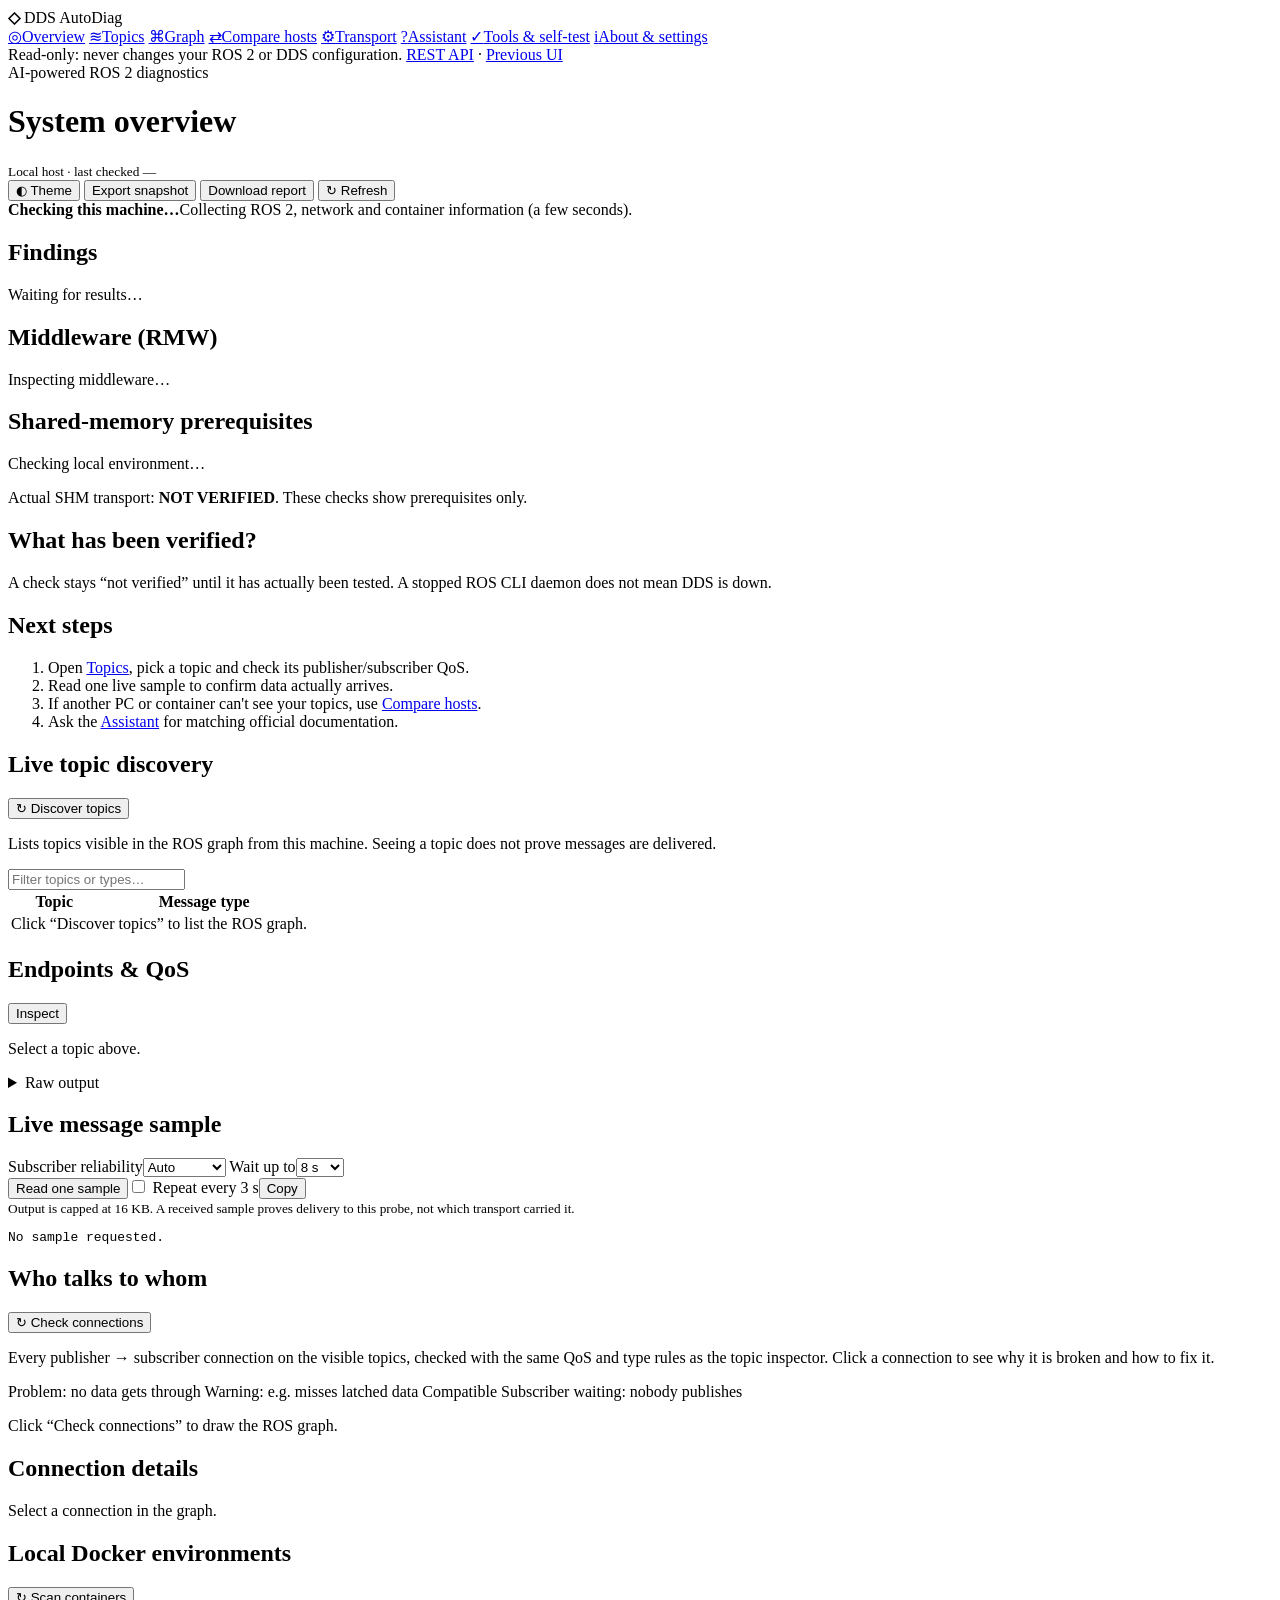
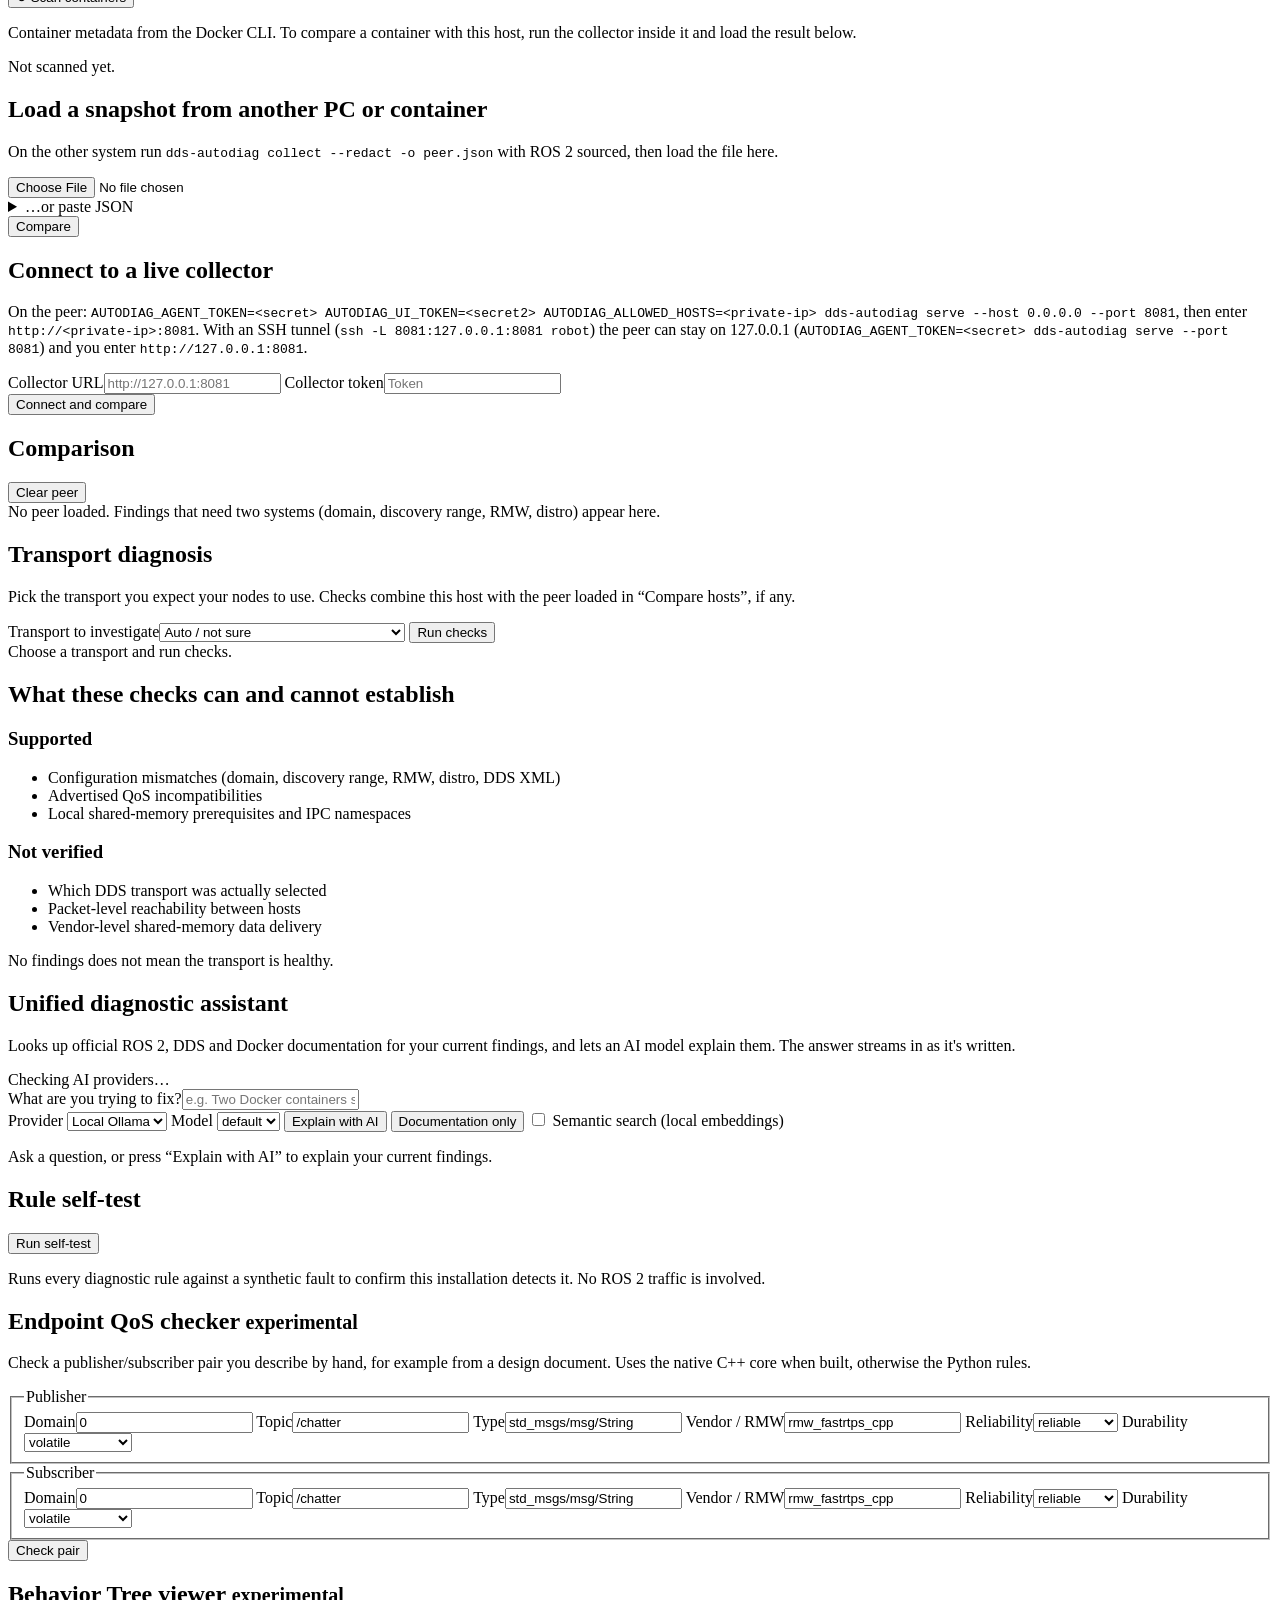
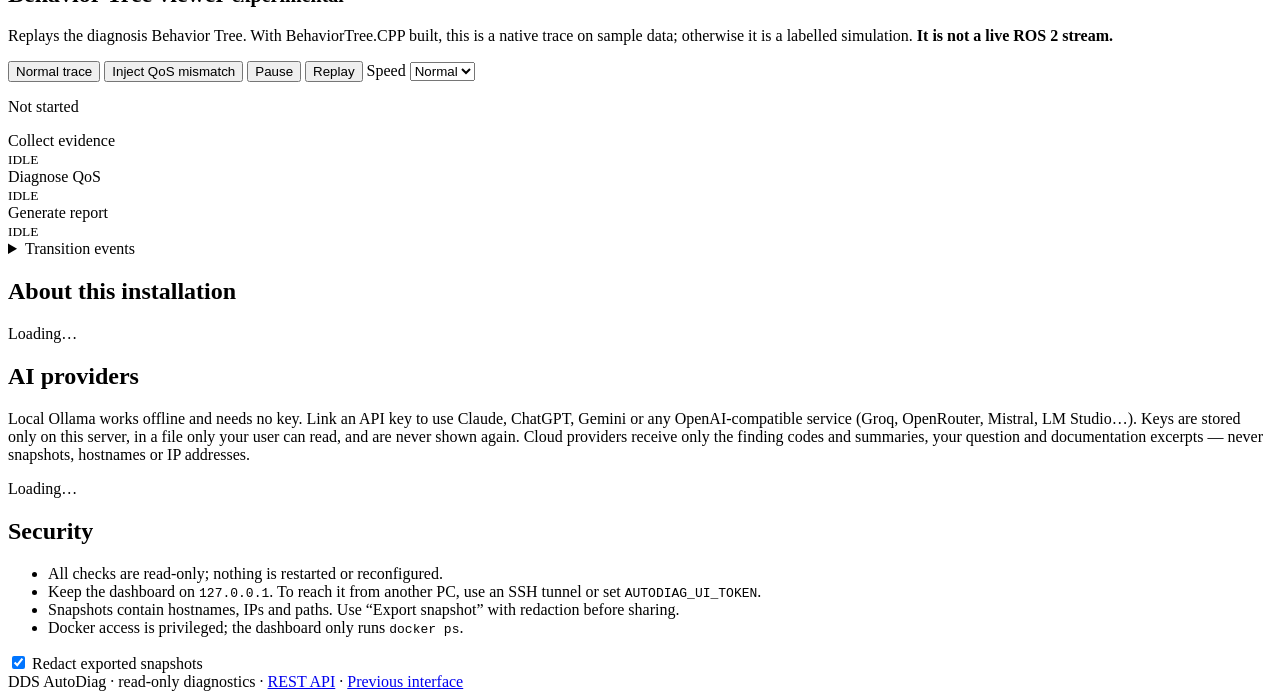
==== commit 0681a23d: "docs: new tagline - AI-powered diagnostics for ROS 2 Used in the README, docs home, site description" ====
--- a/autodiag/index.html
+++ b/autodiag/index.html
@@ -31,7 +31,7 @@
 <main class="main">
   <div class="top">
     <div>
-      <div class="eyebrow">ROS 2 / DDS diagnostics</div>
+      <div class="eyebrow">AI-powered ROS 2 diagnostics</div>
       <h1 id="page-title">System overview</h1>
       <small id="scope">Local host · last checked <span id="checked-at">—</span></small>
     </div>
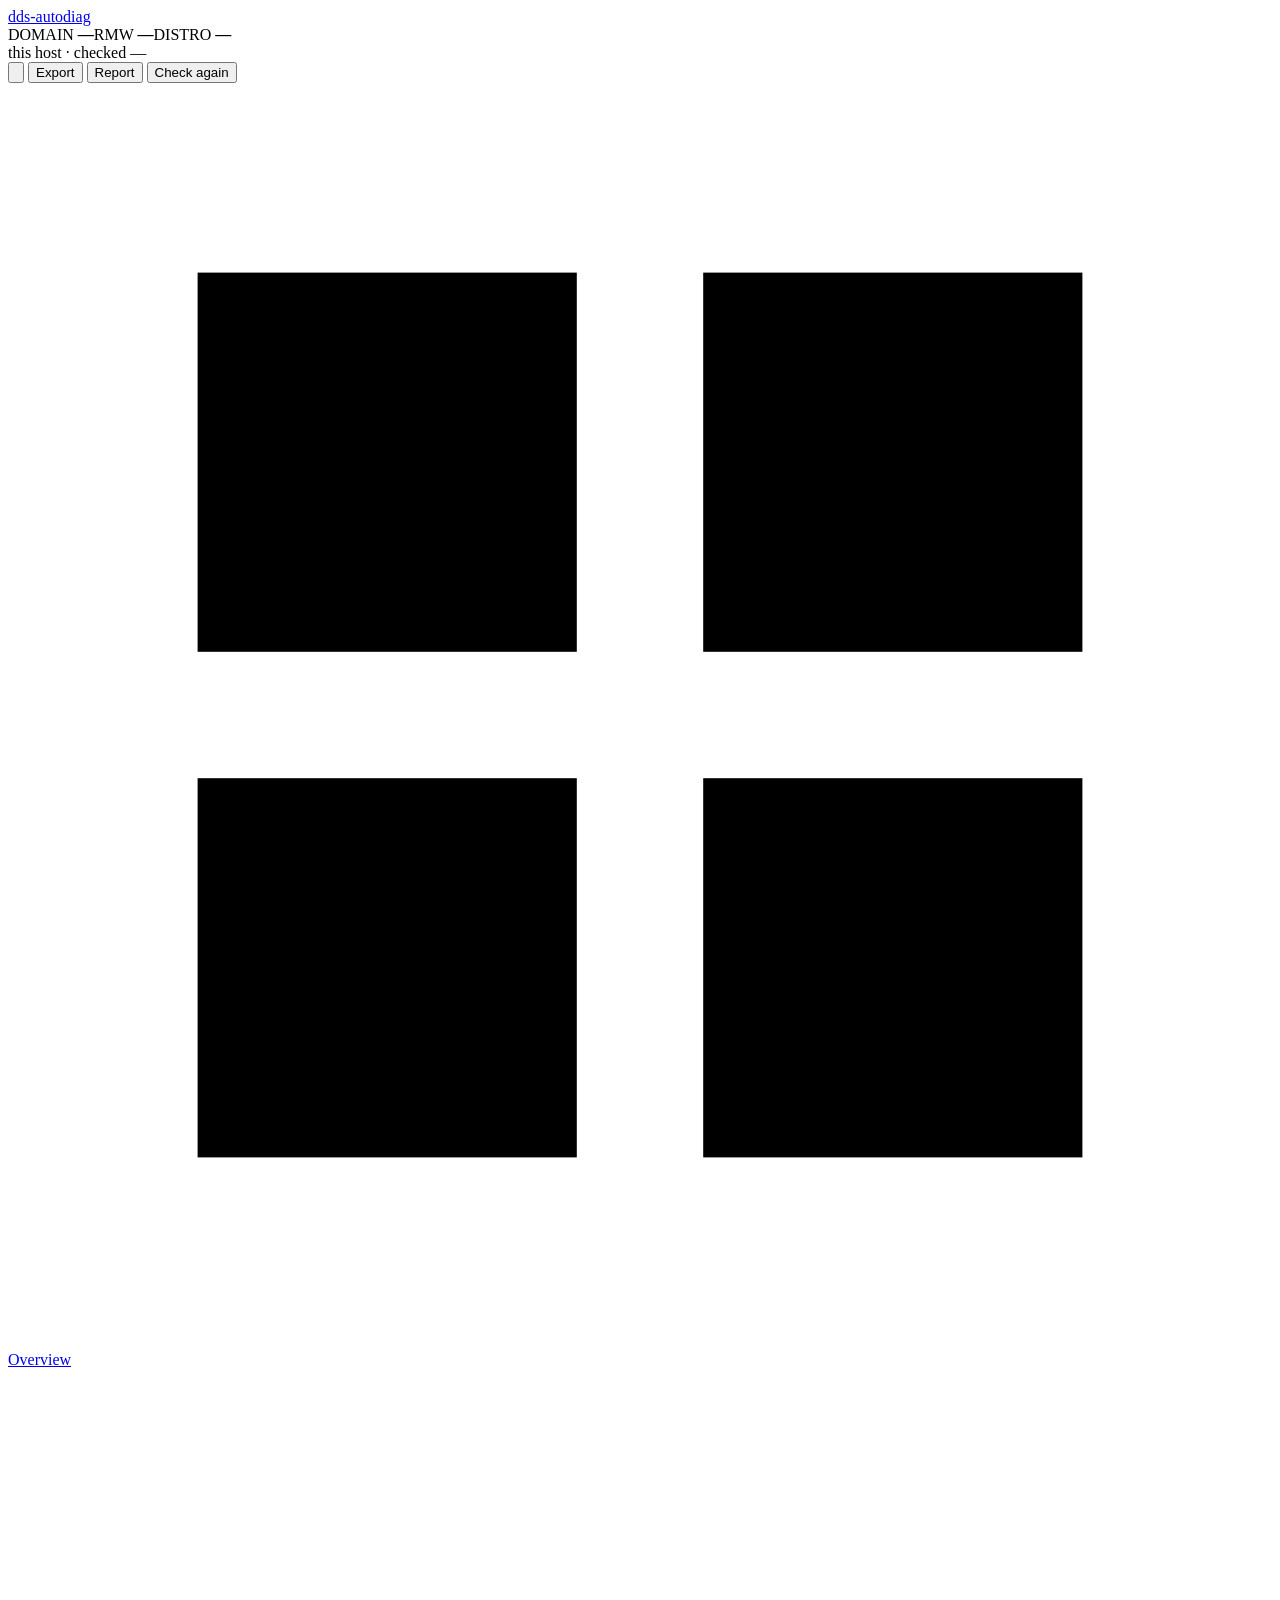
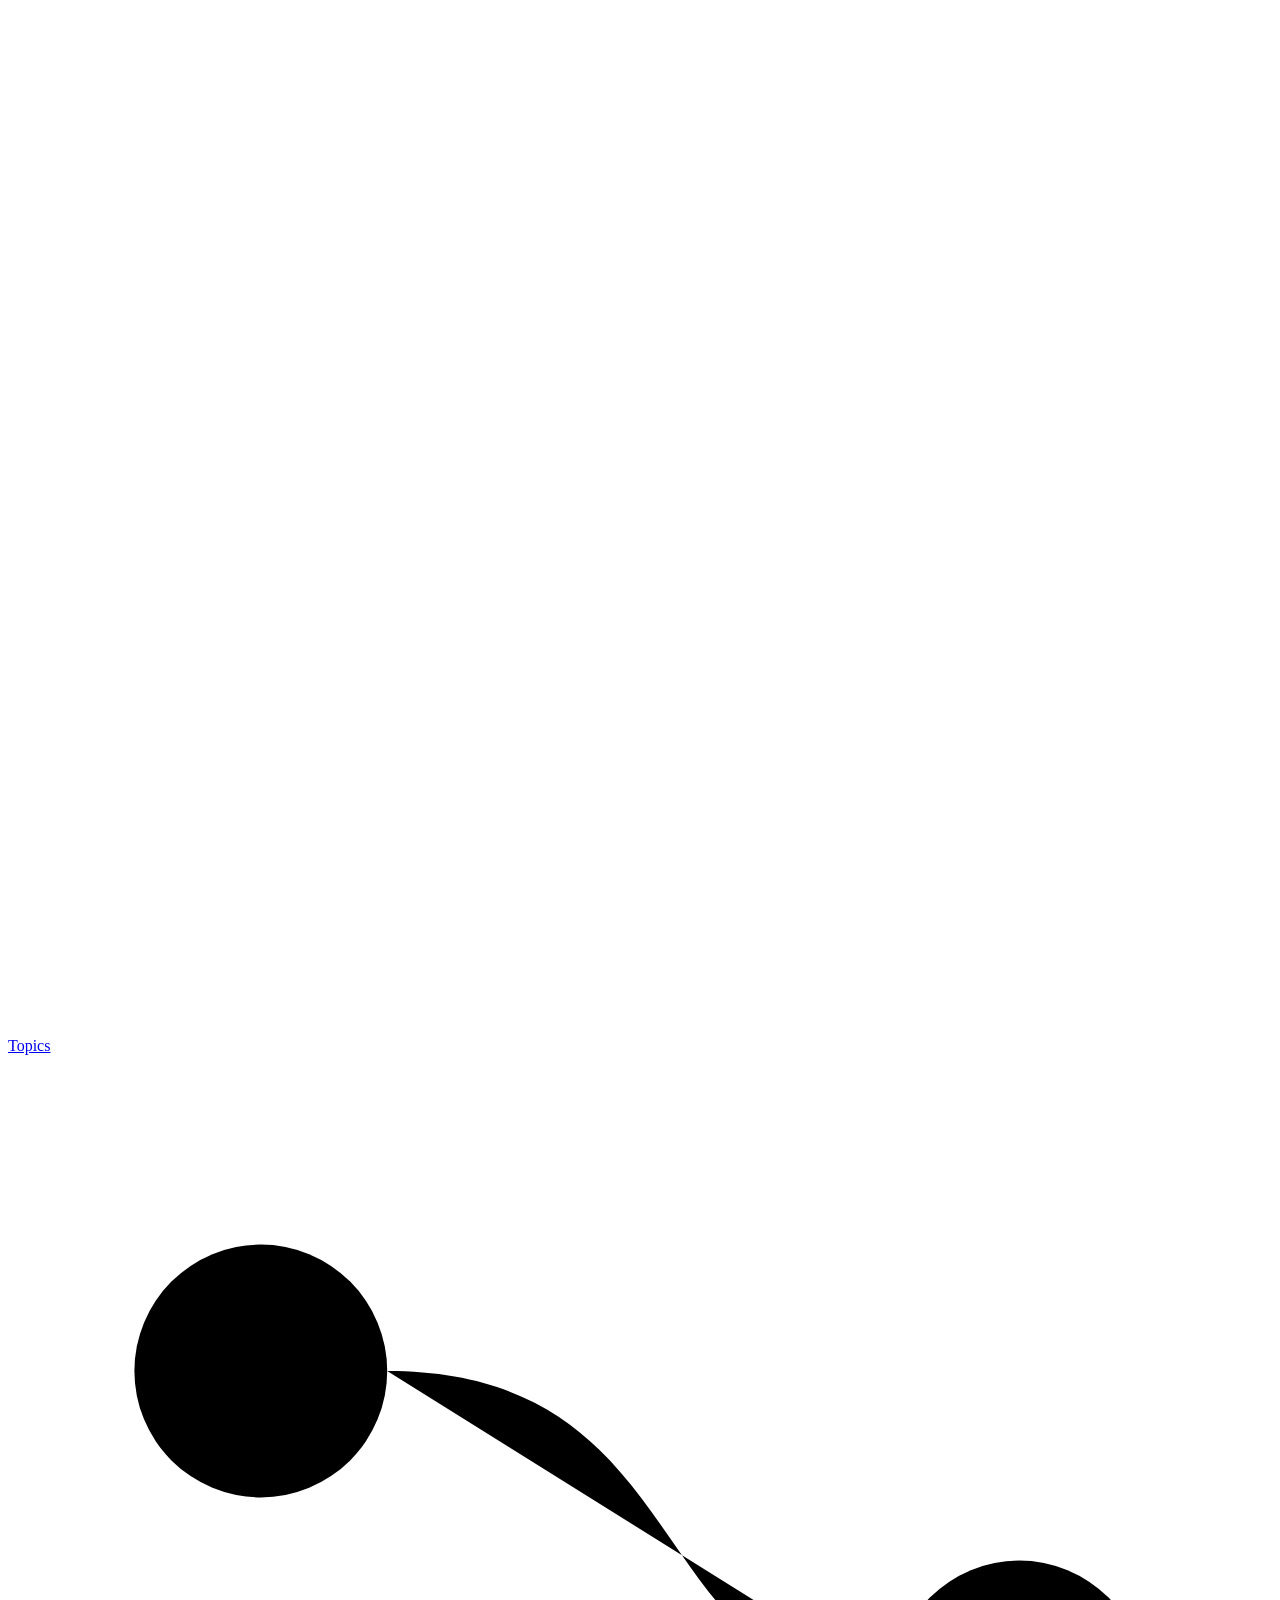
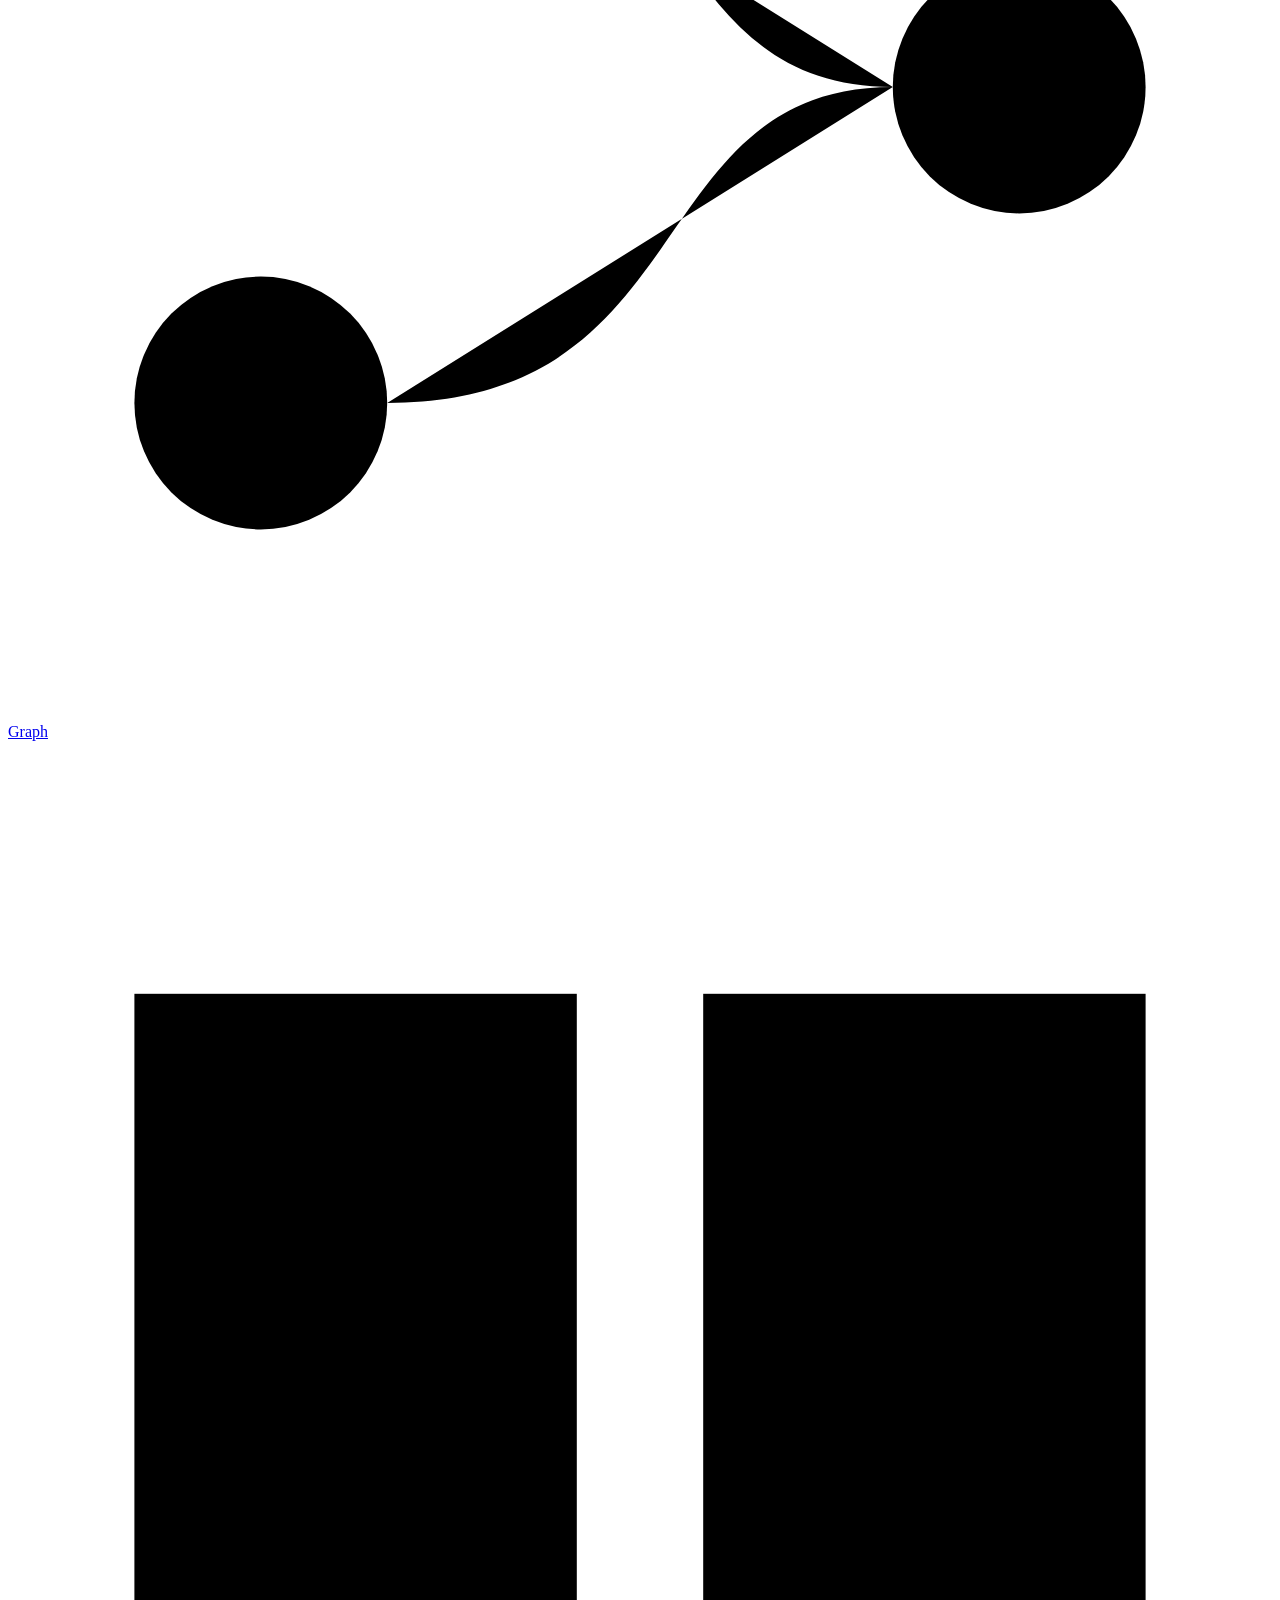
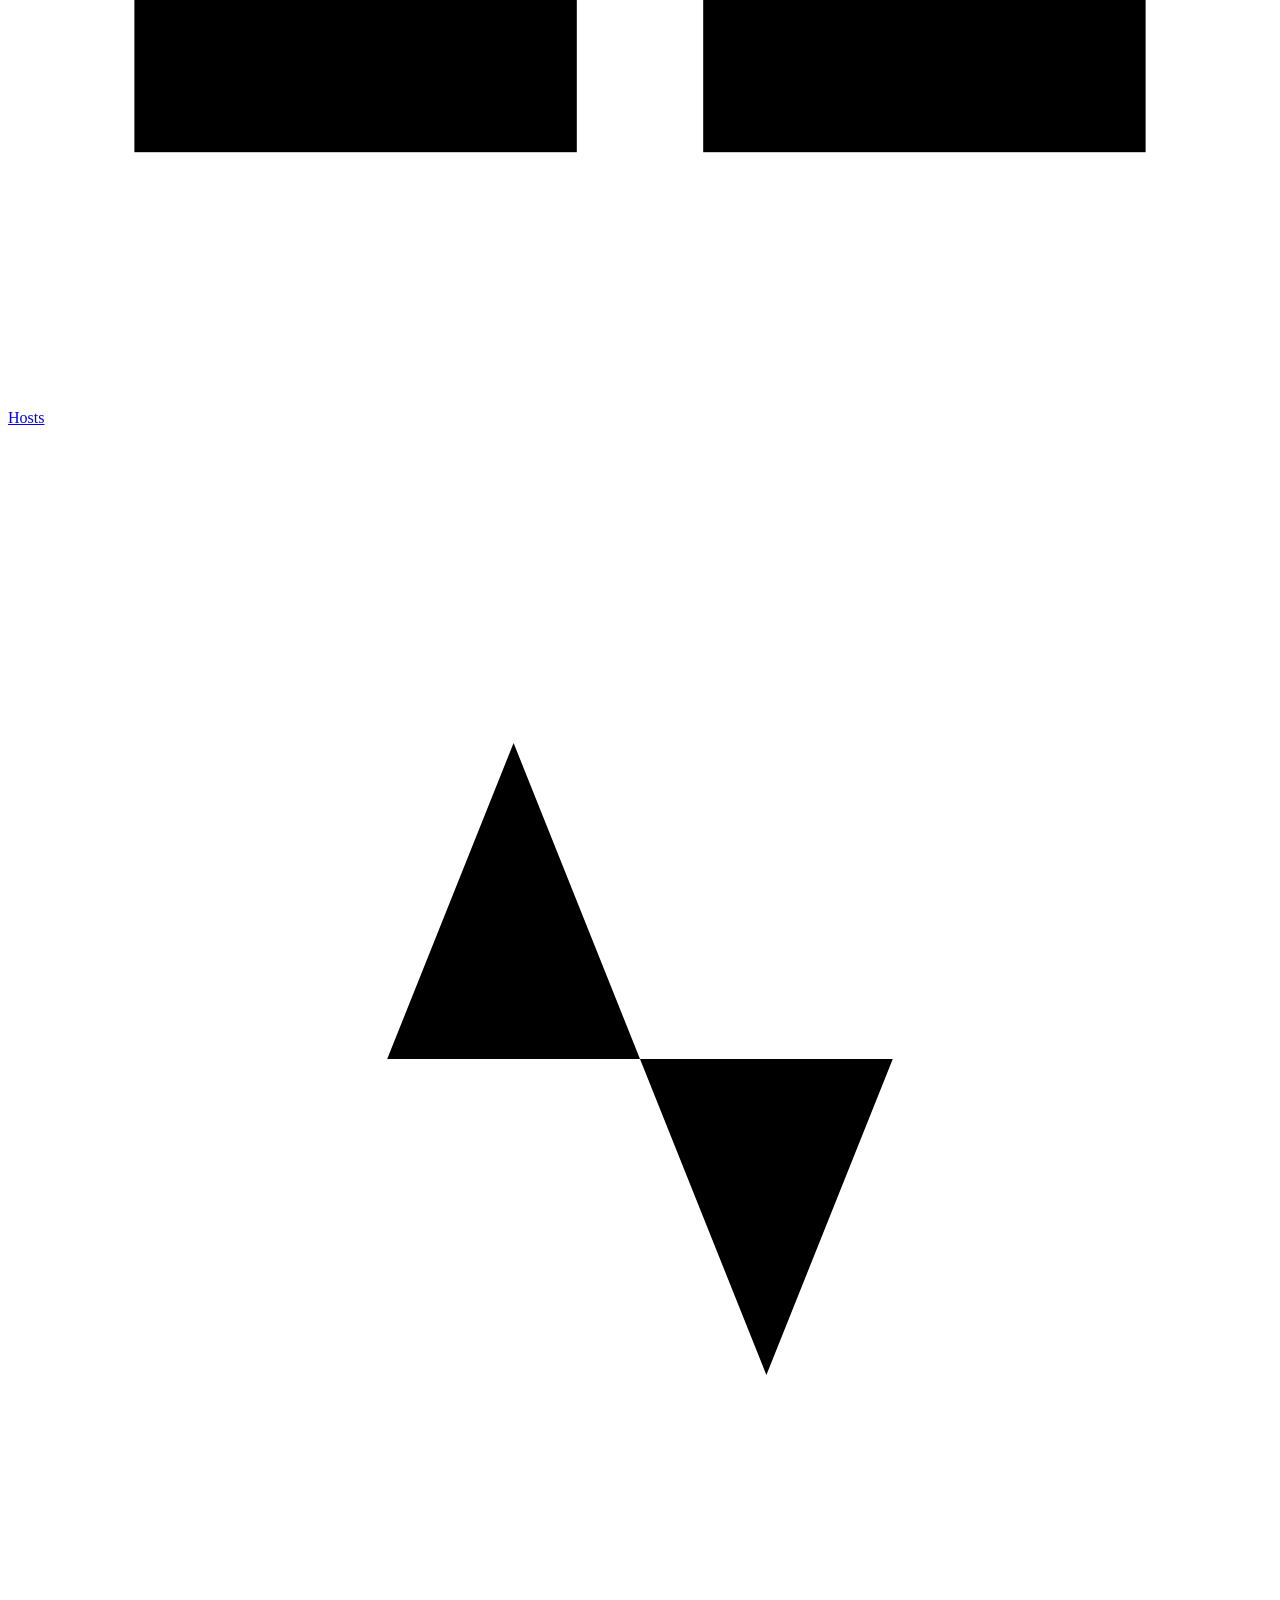
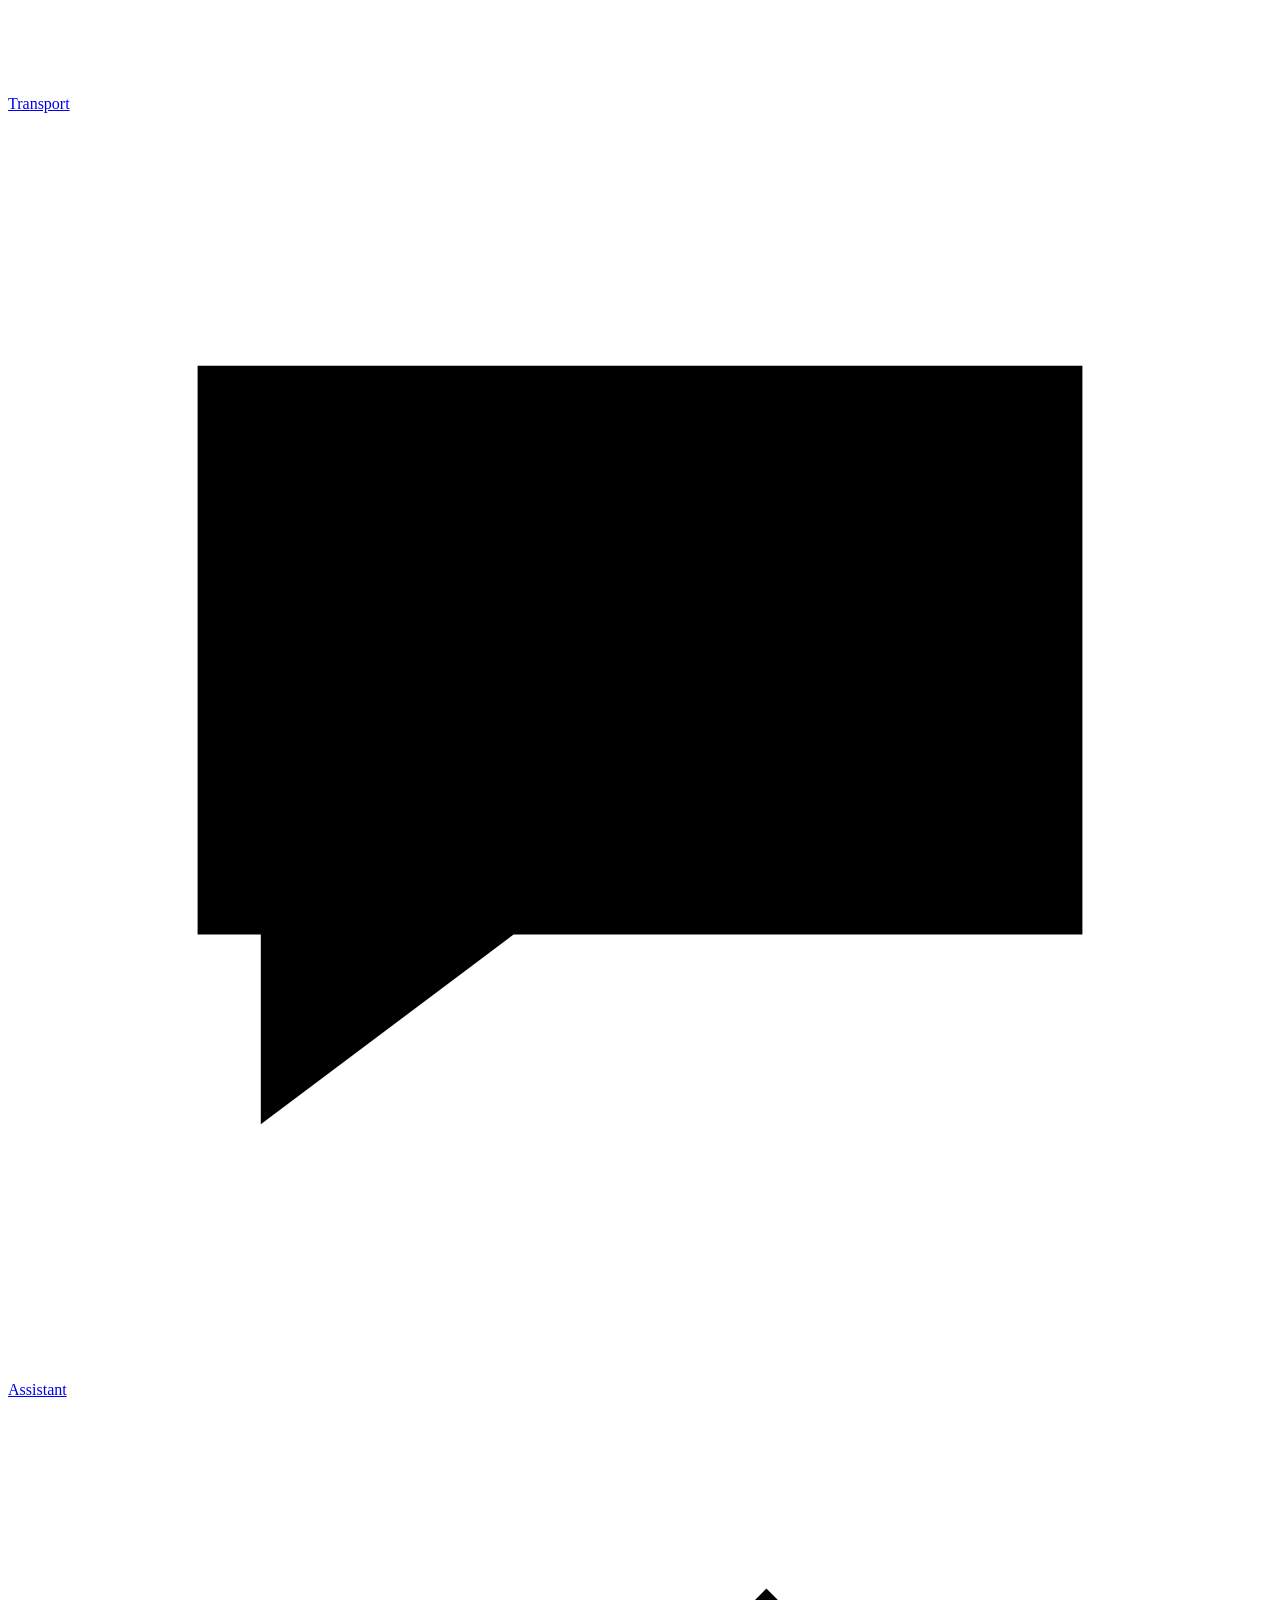
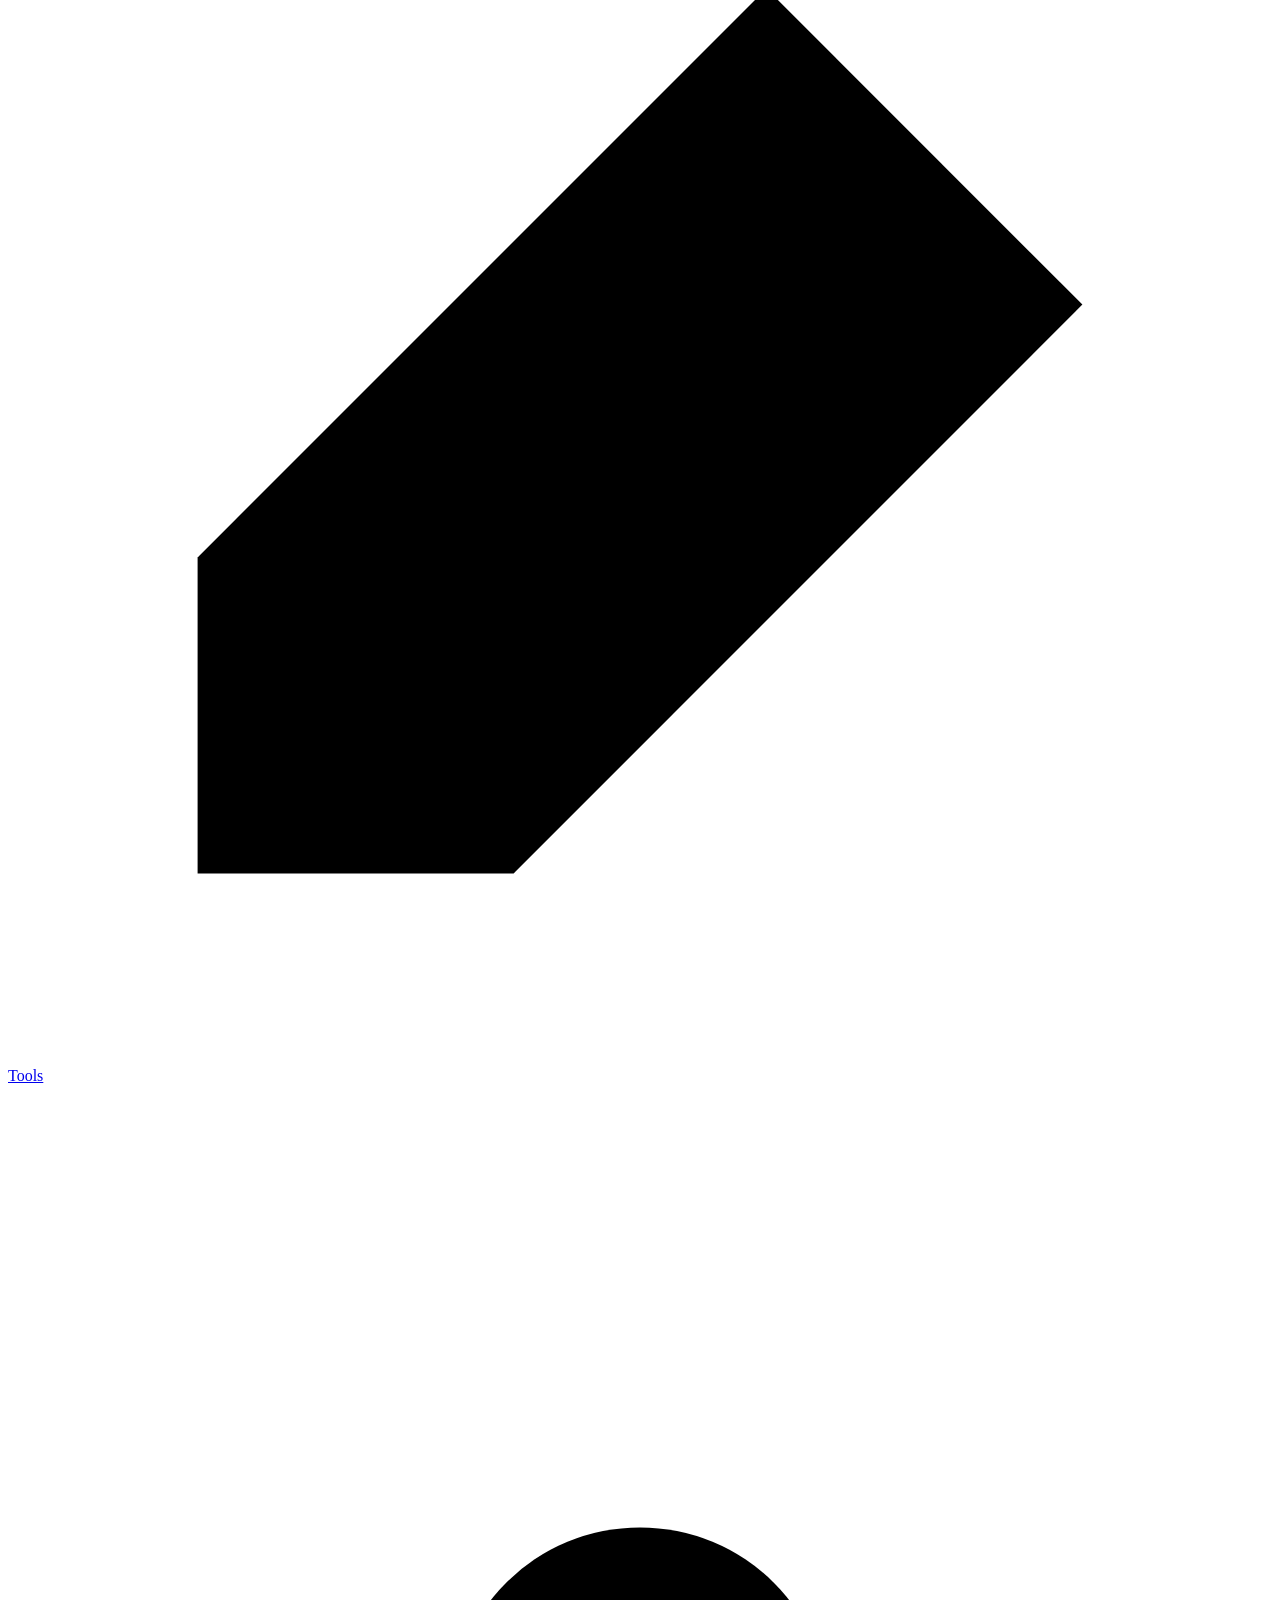
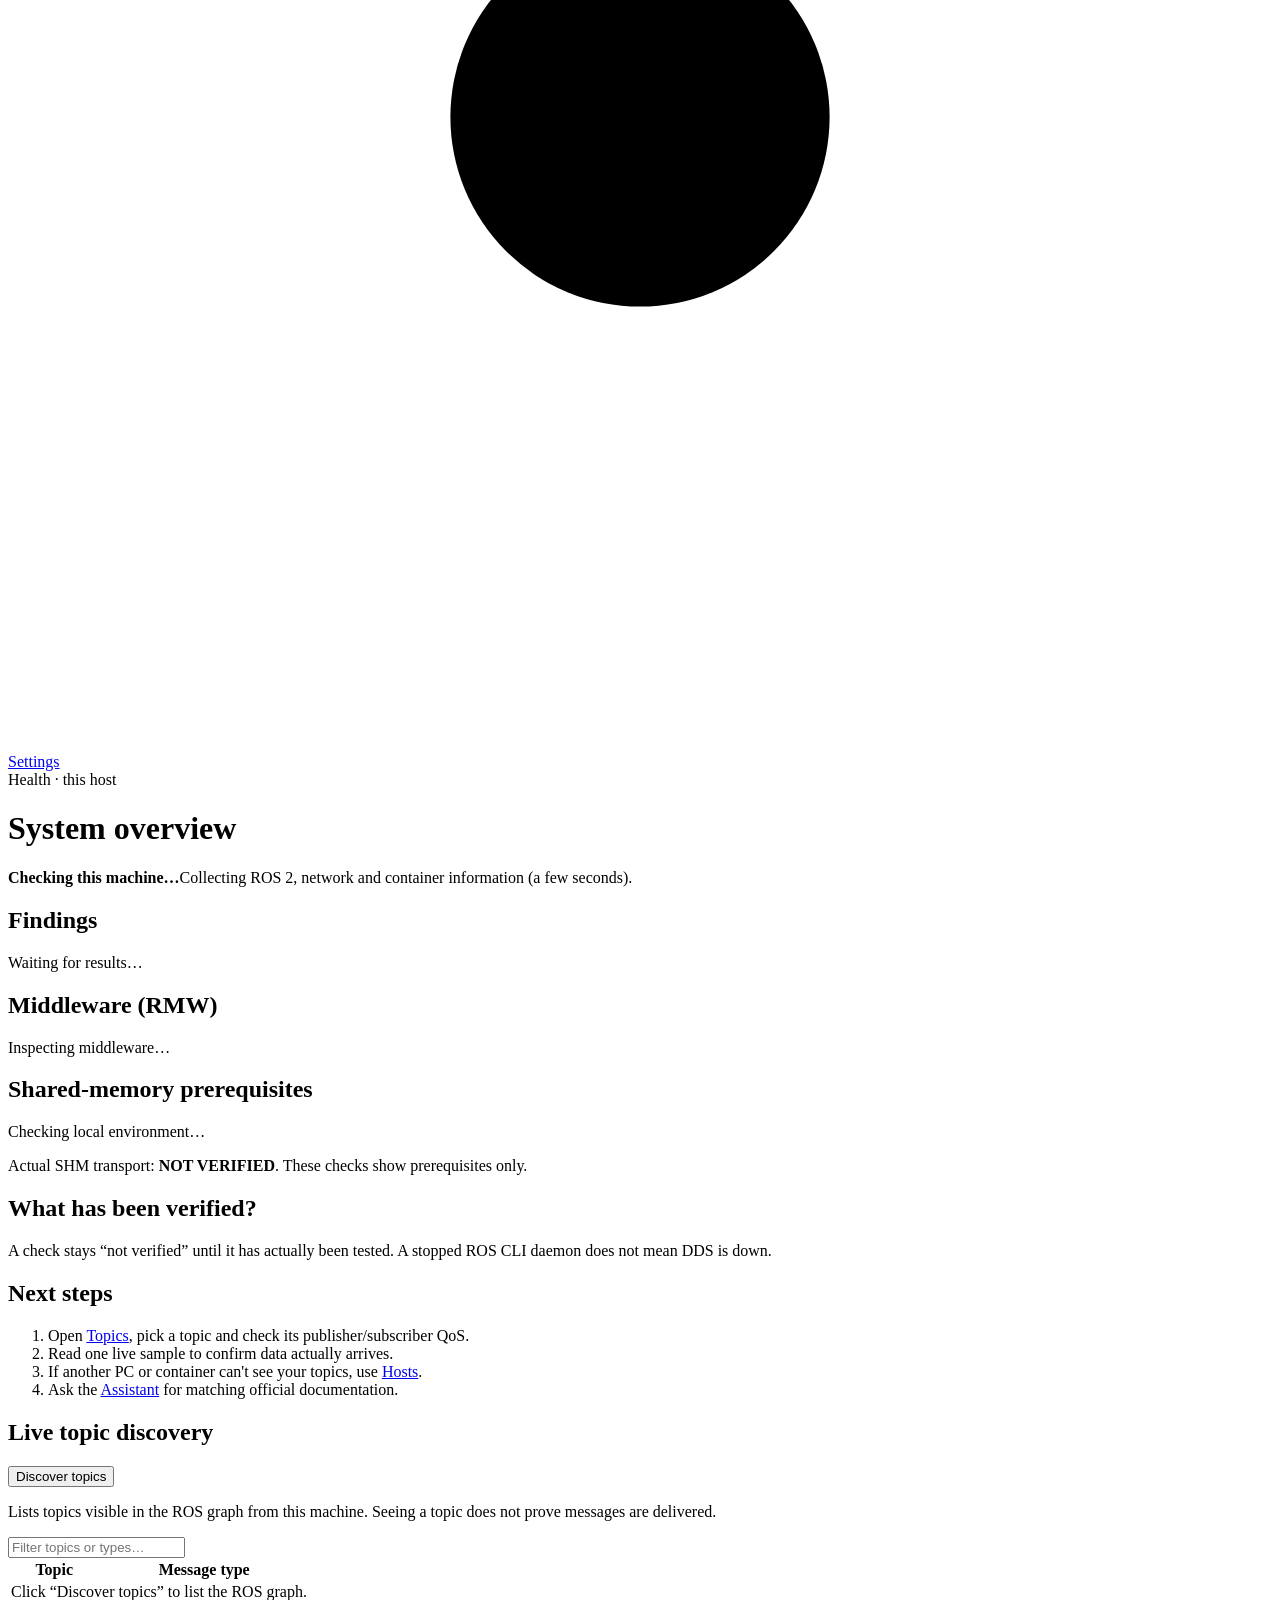
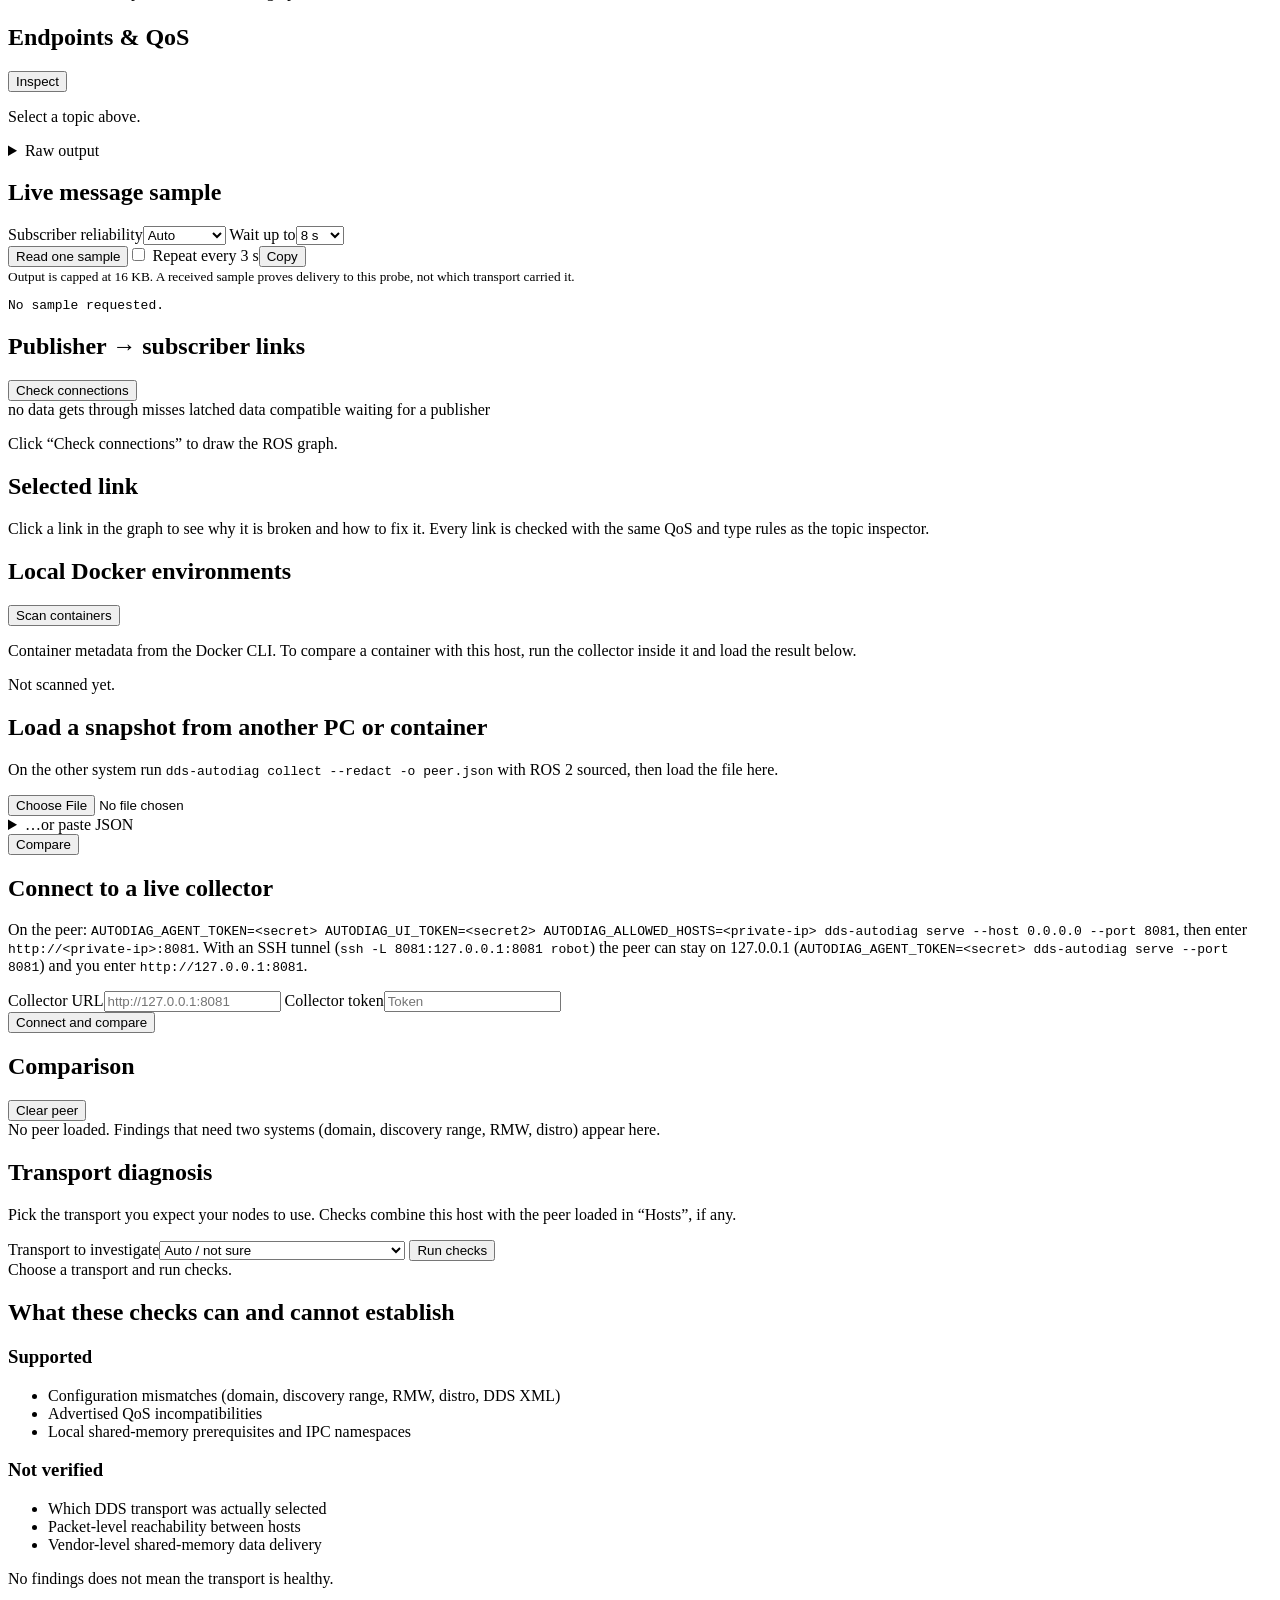
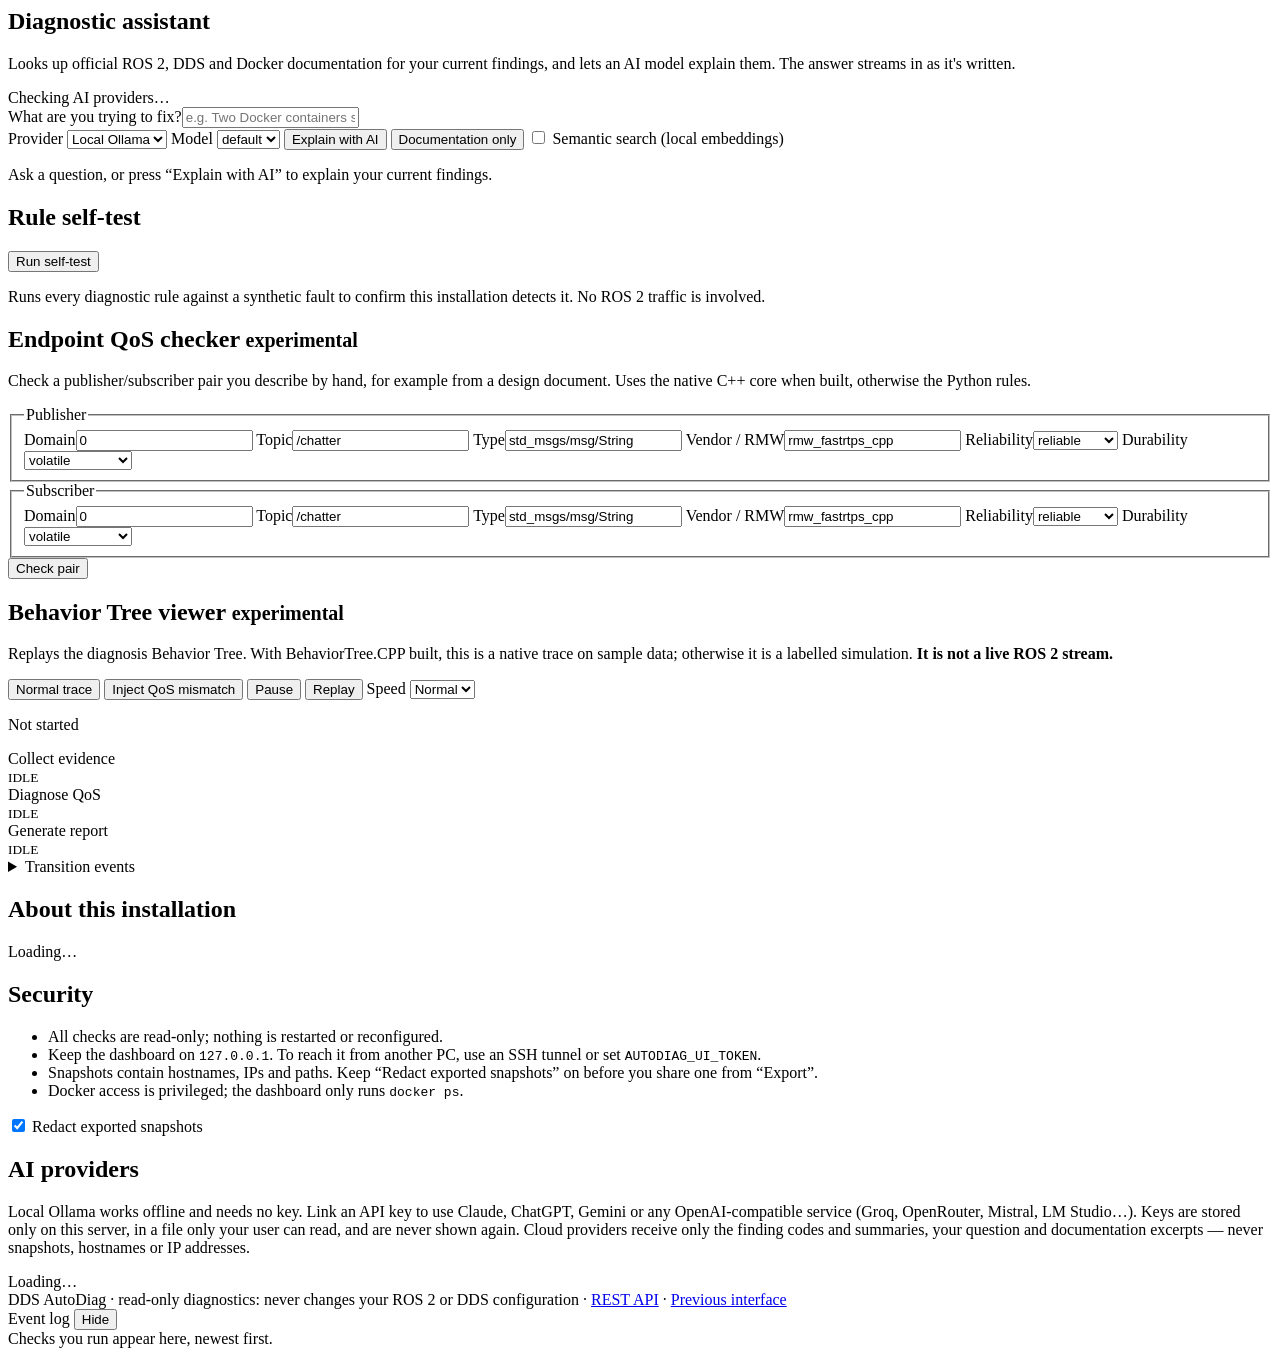
==== commit b3ca68b2: "Dashboard: console layout and its own visual identity - Status bar with domain, RMW, distro, node an" ====
--- a/autodiag/index.html
+++ b/autodiag/index.html
@@ -4,43 +4,53 @@
 <meta charset="utf-8">
 <meta name="viewport" content="width=device-width,initial-scale=1">
 <title>DDS AutoDiag</title>
-<link rel="icon" href="data:image/svg+xml,%3Csvg xmlns='http://www.w3.org/2000/svg' viewBox='0 0 16 16'%3E%3Cpath d='M8 1l7 7-7 7-7-7z' fill='%230b7fab'/%3E%3C/svg%3E">
+<link rel="icon" href="data:image/svg+xml,%3Csvg xmlns='http://www.w3.org/2000/svg' viewBox='0 0 32 32'%3E%3Crect width='32' height='32' rx='5' fill='%2312151b'/%3E%3Cpath d='M9.5 11.5C17 11.5 15 20.5 22.5 20.5' fill='none' stroke='%23e7e9ee' stroke-width='2.4'/%3E%3Ccircle cx='8' cy='11.5' r='3' fill='%23ff5a52'/%3E%3Ccircle cx='24' cy='20.5' r='3' fill='%233ccf8e'/%3E%3C/svg%3E">
 <link rel="stylesheet" href="/static/app.css">
 <script src="/static/app.js" defer></script>
 </head>
 <body>
-<div class="layout">
-<aside class="side">
-  <div class="brand"><b>◇</b> DDS AutoDiag <small class="muted" id="version-tag"></small></div>
-  <nav class="nav" aria-label="Sections">
-    <a href="#overview" data-tab="overview" class="active"><span class="ico" aria-hidden="true">◎</span>Overview</a>
-    <a href="#topics" data-tab="topics"><span class="ico" aria-hidden="true">≋</span>Topics</a>
-    <a href="#graph" data-tab="graph"><span class="ico" aria-hidden="true">⌘</span>Graph</a>
-    <a href="#environments" data-tab="environments"><span class="ico" aria-hidden="true">⇄</span>Compare hosts</a>
-    <a href="#diagnose" data-tab="diagnose"><span class="ico" aria-hidden="true">⚙</span>Transport</a>
-    <a href="#assistant" data-tab="assistant"><span class="ico" aria-hidden="true">?</span>Assistant</a>
-    <a href="#tools" data-tab="tools"><span class="ico" aria-hidden="true">✓</span>Tools &amp; self-test</a>
-    <a href="#about" data-tab="about"><span class="ico" aria-hidden="true">i</span>About &amp; settings</a>
-  </nav>
-  <div class="sidefoot">
-    <span>Read-only: never changes your ROS 2 or DDS configuration.</span>
-    <span><a href="/api/docs">REST API</a> · <a href="/legacy">Previous UI</a></span>
+<div class="shell">
+<header class="topbar">
+  <a class="wordmark" href="#overview" data-tab-link="overview" aria-label="DDS AutoDiag overview">
+    <i class="health" id="health-dot" aria-hidden="true"></i>dds-autodiag<small id="version-tag"></small>
+  </a>
+  <div class="readouts" id="status-chips" aria-label="ROS 2 environment">
+    <span class="chip">DOMAIN <b>—</b></span><span class="chip">RMW <b>—</b></span><span class="chip">DISTRO <b>—</b></span>
   </div>
-</aside>
+  <div class="alarms" id="alarms" role="status" aria-live="polite"></div>
+  <span class="spacer"></span>
+  <span class="host" id="host-tag">this host · checked <span id="checked-at">—</span></span>
+  <div class="actions tight">
+    <button type="button" class="icon" data-action="theme" aria-label="Toggle colour theme" title="Toggle colour theme"><svg viewBox="0 0 20 20" aria-hidden="true"><circle cx="10" cy="10" r="6.5"/><path d="M10 3.5a6.5 6.5 0 0 1 0 13z"/></svg></button>
+    <button type="button" data-action="export" title="Download this machine's snapshot (redacted by default)">Export</button>
+    <button type="button" data-action="report">Report</button>
+    <button type="button" class="primary" data-action="refresh">Check again</button>
+  </div>
+</header>
+
+<nav class="nav rail" aria-label="Sections">
+  <a href="#overview" data-tab="overview" class="active"><i class="alert" id="alert-overview" hidden></i>
+    <svg viewBox="0 0 20 20" aria-hidden="true"><rect x="3" y="3" width="6" height="6"/><rect x="11" y="3" width="6" height="6"/><rect x="3" y="11" width="6" height="6"/><rect x="11" y="11" width="6" height="6"/></svg>Overview</a>
+  <a href="#topics" data-tab="topics">
+    <svg viewBox="0 0 20 20" aria-hidden="true"><path d="M3 5h14M3 10h14M3 15h9"/></svg>Topics</a>
+  <a href="#graph" data-tab="graph"><i class="alert" id="alert-graph" hidden></i>
+    <svg viewBox="0 0 20 20" aria-hidden="true"><circle cx="4" cy="5" r="2"/><circle cx="4" cy="15" r="2"/><circle cx="16" cy="10" r="2"/><path d="M6 5c5 0 4 5 8 5M6 15c5 0 4-5 8-5"/></svg>Graph</a>
+  <a href="#environments" data-tab="environments">
+    <svg viewBox="0 0 20 20" aria-hidden="true"><rect x="2" y="4" width="7" height="12"/><rect x="11" y="4" width="7" height="12"/><path d="M9 10h2"/></svg>Hosts</a>
+  <a href="#diagnose" data-tab="diagnose">
+    <svg viewBox="0 0 20 20" aria-hidden="true"><path d="M2 10h4l2-5 4 10 2-5h4"/></svg>Transport</a>
+  <a href="#assistant" data-tab="assistant">
+    <svg viewBox="0 0 20 20" aria-hidden="true"><path d="M3 4h14v9H8l-4 3v-3H3z"/></svg>Assistant</a>
+  <a href="#tools" data-tab="tools">
+    <svg viewBox="0 0 20 20" aria-hidden="true"><path d="M12 3l5 5-9 9H3v-5z"/></svg>Tools</a>
+  <a href="#about" data-tab="about">
+    <svg viewBox="0 0 20 20" aria-hidden="true"><circle cx="10" cy="10" r="3"/><path d="M10 2v3M10 15v3M2 10h3M15 10h3M4.3 4.3l2.1 2.1M13.6 13.6l2.1 2.1M4.3 15.7l2.1-2.1M13.6 6.4l2.1-2.1"/></svg>Settings</a>
+</nav>
 
 <main class="main">
-  <div class="top">
-    <div>
-      <div class="eyebrow">AI-powered ROS 2 diagnostics</div>
-      <h1 id="page-title">System overview</h1>
-      <small id="scope">Local host · last checked <span id="checked-at">—</span></small>
-    </div>
-    <div class="actions tight">
-      <button type="button" data-action="theme" aria-label="Toggle colour theme" title="Toggle colour theme">◐ Theme</button>
-      <button type="button" data-action="export">Export snapshot</button>
-      <button type="button" data-action="report">Download report</button>
-      <button type="button" class="primary" data-action="refresh">↻ Refresh</button>
-    </div>
+  <div class="page-head">
+    <span class="eyebrow" id="page-eyebrow">Health · this host</span>
+    <h1 id="page-title">System overview</h1>
   </div>
 
   <!-- Overview -->
@@ -69,10 +79,10 @@
     </div>
     <div class="card">
       <h2>Next steps</h2>
-      <ol class="muted">
+      <ol class="steps">
         <li>Open <a href="#topics" data-tab-link="topics">Topics</a>, pick a topic and check its publisher/subscriber QoS.</li>
         <li>Read one live sample to confirm data actually arrives.</li>
-        <li>If another PC or container can't see your topics, use <a href="#environments" data-tab-link="environments">Compare hosts</a>.</li>
+        <li>If another PC or container can't see your topics, use <a href="#environments" data-tab-link="environments">Hosts</a>.</li>
         <li>Ask the <a href="#assistant" data-tab-link="assistant">Assistant</a> for matching official documentation.</li>
       </ol>
     </div>
@@ -81,7 +91,7 @@
   <!-- Topics -->
   <section class="panel" id="topics">
     <div class="card wide">
-      <div class="card-head"><h2>Live topic discovery</h2><button type="button" class="primary" data-action="load-topics">↻ Discover topics</button></div>
+      <div class="card-head"><h2>Live topic discovery</h2><button type="button" class="primary" data-action="load-topics">Discover topics</button></div>
       <p class="muted">Lists topics visible in the ROS graph from this machine. Seeing a topic does not prove messages are delivered.</p>
       <div class="actions"><input id="topic-filter" class="grow" type="search" placeholder="Filter topics or types…" aria-label="Filter topics"><span class="muted" id="topic-count"></span></div>
       <div class="table-wrap scroll"><table><thead><tr><th>Topic</th><th>Message type</th></tr></thead><tbody id="topic-rows"><tr><td colspan="2" class="muted">Click “Discover topics” to list the ROS graph.</td></tr></tbody></table></div>
@@ -106,30 +116,31 @@
   </section>
 
   <!-- Diagnosis graph -->
-  <section class="panel" id="graph">
-    <div class="card wide">
-      <div class="card-head"><h2>Who talks to whom</h2><button type="button" class="primary" data-action="load-graph">↻ Check connections</button></div>
-      <p class="muted">Every publisher → subscriber connection on the visible topics, checked with the same QoS and type rules as the topic inspector. Click a connection to see why it is broken and how to fix it.</p>
+  <section class="panel graph-panel" id="graph">
+    <div class="card stage">
+      <div class="card-head">
+        <h2>Publisher → subscriber links</h2>
+        <div class="actions tight"><span class="graph-summary" id="graph-summary"></span><button type="button" class="primary" data-action="load-graph">Check connections</button></div>
+      </div>
       <div class="graph-legend" aria-label="Legend">
-        <span><i class="swatch error"></i>Problem: no data gets through</span>
-        <span><i class="swatch warning"></i>Warning: e.g. misses latched data</span>
-        <span><i class="swatch ok"></i>Compatible</span>
-        <span><i class="swatch waiting"></i>Subscriber waiting: nobody publishes</span>
-        <span class="muted" id="graph-summary"></span>
+        <span><i class="swatch error"></i>no data gets through</span>
+        <span><i class="swatch warning"></i>misses latched data</span>
+        <span><i class="swatch ok"></i>compatible</span>
+        <span><i class="swatch waiting"></i>waiting for a publisher</span>
       </div>
       <div class="graph-wrap" id="graph-view"><p class="muted">Click “Check connections” to draw the ROS graph.</p></div>
       <small class="muted" id="graph-note"></small>
     </div>
-    <div class="card wide">
-      <h2>Connection details</h2>
-      <div id="graph-details" class="muted">Select a connection in the graph.</div>
+    <div class="card inspector">
+      <h2>Selected link</h2>
+      <div id="graph-details" class="muted">Click a link in the graph to see why it is broken and how to fix it. Every link is checked with the same QoS and type rules as the topic inspector.</div>
     </div>
   </section>
 
   <!-- Hosts & containers -->
   <section class="panel" id="environments">
     <div class="card wide">
-      <div class="card-head"><h2>Local Docker environments</h2><button type="button" data-action="load-docker">↻ Scan containers</button></div>
+      <div class="card-head"><h2>Local Docker environments</h2><button type="button" data-action="load-docker">Scan containers</button></div>
       <p class="muted">Container metadata from the Docker CLI. To compare a container with this host, run the collector inside it and load the result below.</p>
       <div id="docker-results">Not scanned yet.</div>
     </div>
@@ -157,7 +168,7 @@
   <section class="panel" id="diagnose">
     <div class="card wide">
       <h2>Transport diagnosis</h2>
-      <p class="muted">Pick the transport you expect your nodes to use. Checks combine this host with the peer loaded in “Compare hosts”, if any.</p>
+      <p class="muted">Pick the transport you expect your nodes to use. Checks combine this host with the peer loaded in “Hosts”, if any.</p>
       <div class="actions">
         <label class="field grow"><span>Transport to investigate</span><select id="mode"><option value="auto">Auto / not sure</option><option value="intra_process">ROS 2 intra-process (same process)</option><option value="dds_shm">DDS shared memory (same machine)</option><option value="dds_udp">DDS over UDP (network)</option><option value="dds_tcp">DDS over TCP</option></select></label>
         <button type="button" class="primary" data-action="run-diagnostic">Run checks</button>
@@ -177,7 +188,7 @@
   <!-- Assistant -->
   <section class="panel" id="assistant">
     <div class="card wide">
-      <h2>Unified diagnostic assistant</h2>
+      <h2>Diagnostic assistant</h2>
       <p class="muted">Looks up official ROS 2, DDS and Docker documentation for your current findings, and lets an AI model explain them. The answer streams in as it's written.</p>
       <div id="ollama" class="hint">Checking AI providers…</div>
       <label class="field"><span>What are you trying to fix?</span><input id="question" maxlength="2000" placeholder="e.g. Two Docker containers see each other's topics but receive no data"></label>
@@ -203,7 +214,7 @@
       <div id="selftest-results"></div>
     </div>
     <div class="card wide">
-      <h2>Endpoint QoS checker <small class="muted">experimental</small></h2>
+      <h2>Endpoint QoS checker <small class="tag">experimental</small></h2>
       <p class="muted">Check a publisher/subscriber pair you describe by hand, for example from a design document. Uses the native C++ core when built, otherwise the Python rules.</p>
       <div class="split">
         <fieldset class="card"><legend>Publisher</legend>
@@ -231,7 +242,7 @@
       <div id="endpoint-results"></div>
     </div>
     <div class="card wide">
-      <h2>Behavior Tree viewer <small class="muted">experimental</small></h2>
+      <h2>Behavior Tree viewer <small class="tag">experimental</small></h2>
       <p class="hint">Replays the diagnosis Behavior Tree. With BehaviorTree.CPP built, this is a native trace on sample data; otherwise it is a labelled simulation. <b>It is not a live ROS 2 stream.</b></p>
       <div class="actions">
         <button type="button" class="primary" data-action="bt" data-fault="false">Normal trace</button>
@@ -256,26 +267,34 @@
       <h2>About this installation</h2>
       <div id="about-info" class="skeleton">Loading…</div>
     </div>
-    <div class="card wide">
-      <div class="card-head"><h2>AI providers</h2><span class="muted" id="ai-config-file"></span></div>
-      <p class="muted">Local Ollama works offline and needs no key. Link an API key to use Claude, ChatGPT, Gemini or any OpenAI-compatible service (Groq, OpenRouter, Mistral, LM Studio…). Keys are stored only on this server, in a file only your user can read, and are never shown again. Cloud providers receive only the finding codes and summaries, your question and documentation excerpts — never snapshots, hostnames or IP addresses.</p>
-      <div id="ai-providers" class="skeleton">Loading…</div>
-    </div>
     <div class="card">
       <h2>Security</h2>
       <ul class="muted">
         <li>All checks are read-only; nothing is restarted or reconfigured.</li>
         <li>Keep the dashboard on <code>127.0.0.1</code>. To reach it from another PC, use an SSH tunnel or set <code>AUTODIAG_UI_TOKEN</code>.</li>
-        <li>Snapshots contain hostnames, IPs and paths. Use “Export snapshot” with redaction before sharing.</li>
+        <li>Snapshots contain hostnames, IPs and paths. Keep “Redact exported snapshots” on before you share one from “Export”.</li>
         <li>Docker access is privileged; the dashboard only runs <code>docker ps</code>.</li>
       </ul>
       <div class="actions"><label class="check"><input type="checkbox" id="redact-export" checked> Redact exported snapshots</label></div>
       <form method="post" action="/logout" id="logout-form" hidden><button type="submit">Sign out</button></form>
     </div>
-  </section>
-
-  <footer>DDS AutoDiag · read-only diagnostics · <a href="/api/docs">REST API</a> · <a href="/legacy">Previous interface</a></footer>
+    <div class="card wide">
+      <div class="card-head"><h2>AI providers</h2><span class="muted" id="ai-config-file"></span></div>
+      <p class="muted">Local Ollama works offline and needs no key. Link an API key to use Claude, ChatGPT, Gemini or any OpenAI-compatible service (Groq, OpenRouter, Mistral, LM Studio…). Keys are stored only on this server, in a file only your user can read, and are never shown again. Cloud providers receive only the finding codes and summaries, your question and documentation excerpts — never snapshots, hostnames or IP addresses.</p>
+      <div id="ai-providers" class="skeleton">Loading…</div>
+    </div>
+  </section>
+
+  <footer>DDS AutoDiag · read-only diagnostics: never changes your ROS 2 or DDS configuration · <a href="/api/docs">REST API</a> · <a href="/legacy">Previous interface</a></footer>
 </main>
+
+<section class="events" id="events-strip" aria-label="Event log">
+  <div class="events-head">
+    <span>Event log</span><span class="muted" id="events-count"></span><span class="spacer"></span>
+    <button type="button" class="link" data-action="toggle-events" id="events-toggle" aria-expanded="true" aria-controls="events">Hide</button>
+  </div>
+  <div class="events-list" id="events"><div class="ev empty">Checks you run appear here, newest first.</div></div>
+</section>
 </div>
 <div class="toasts" id="toasts" aria-live="polite"></div>
 </body>
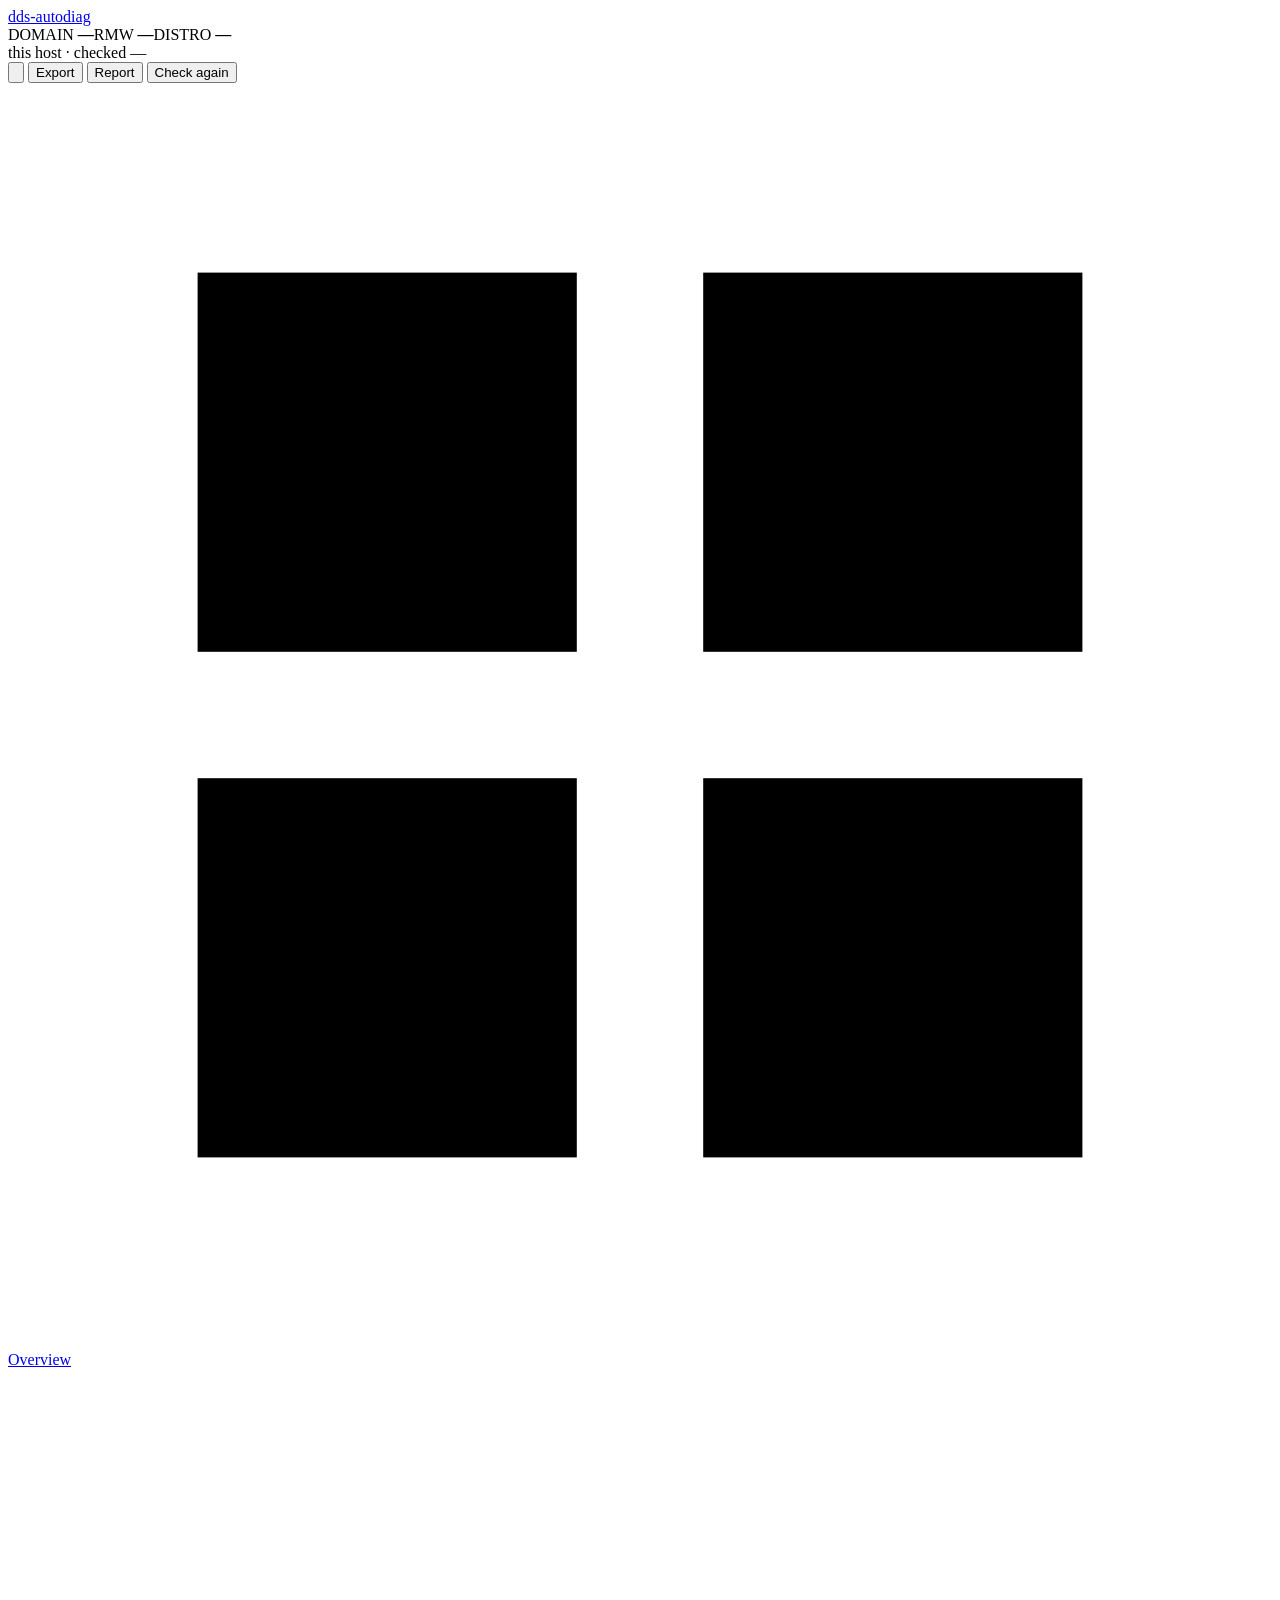
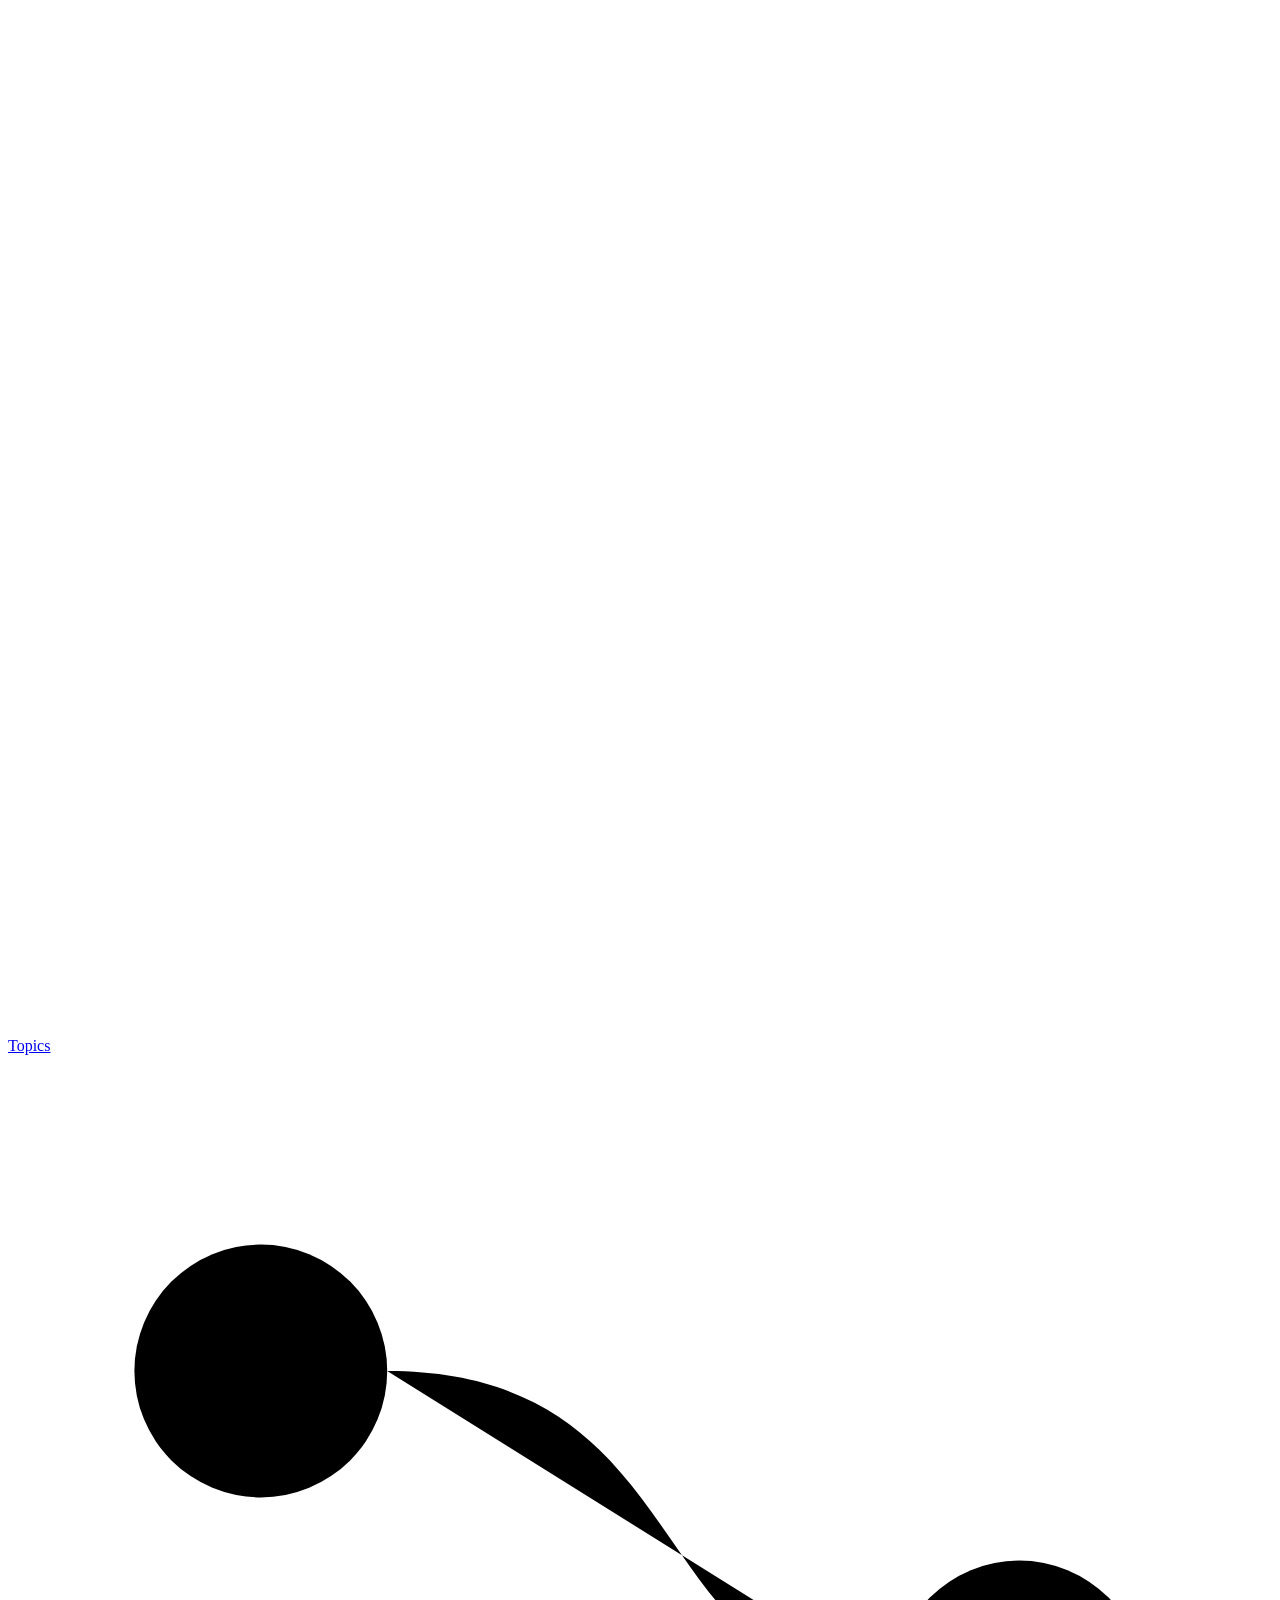
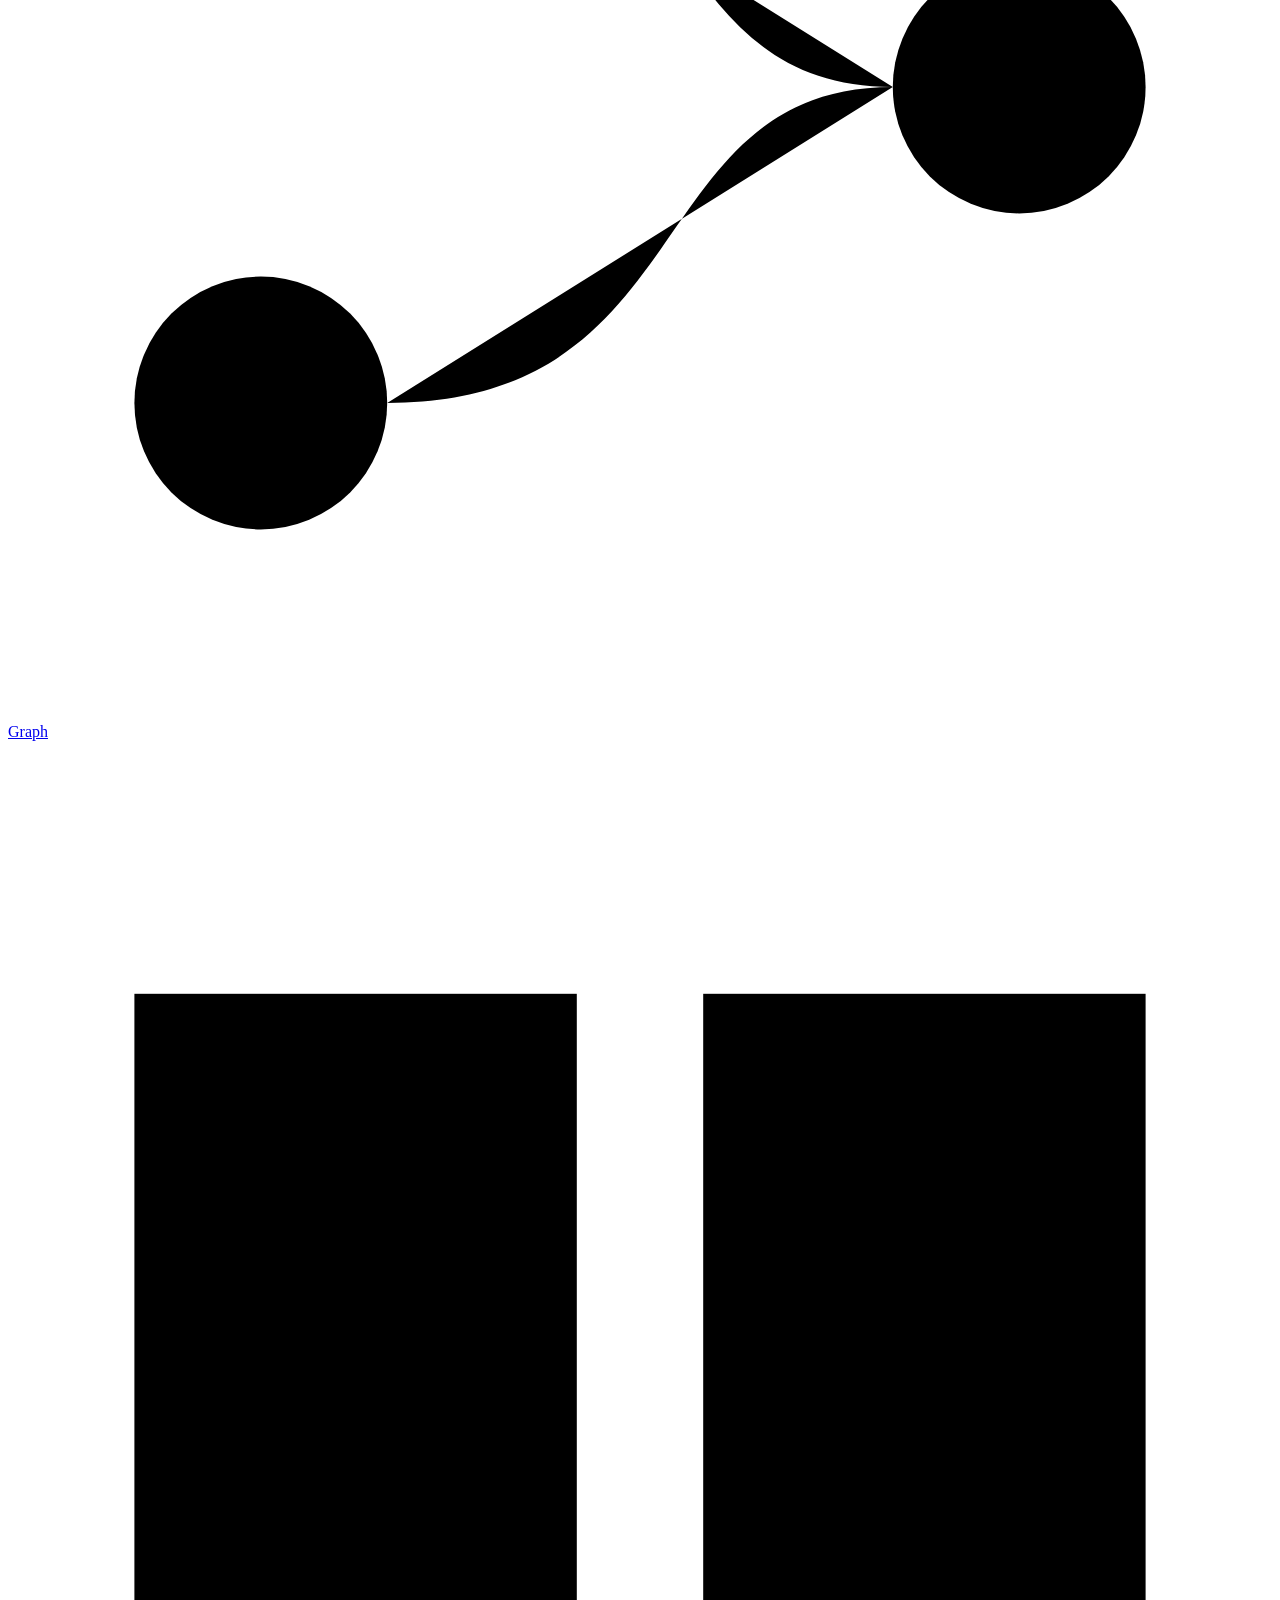
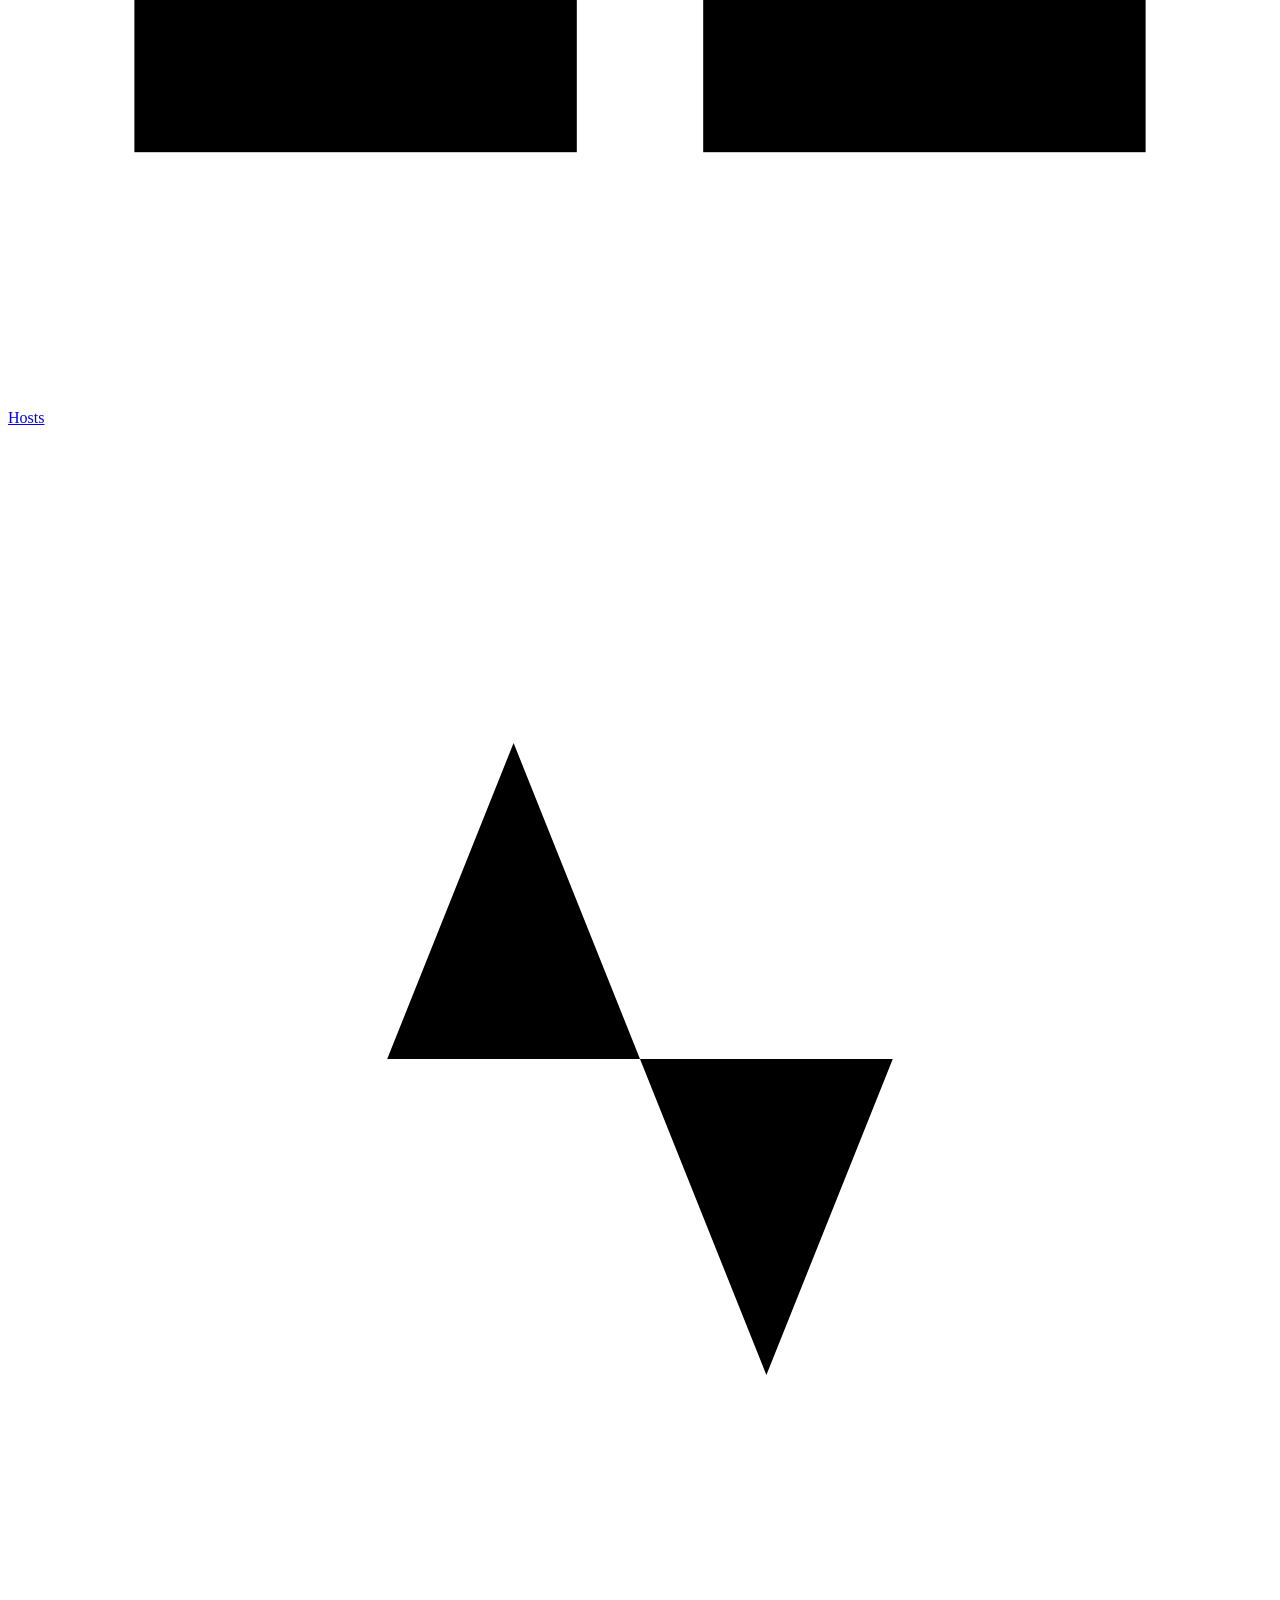
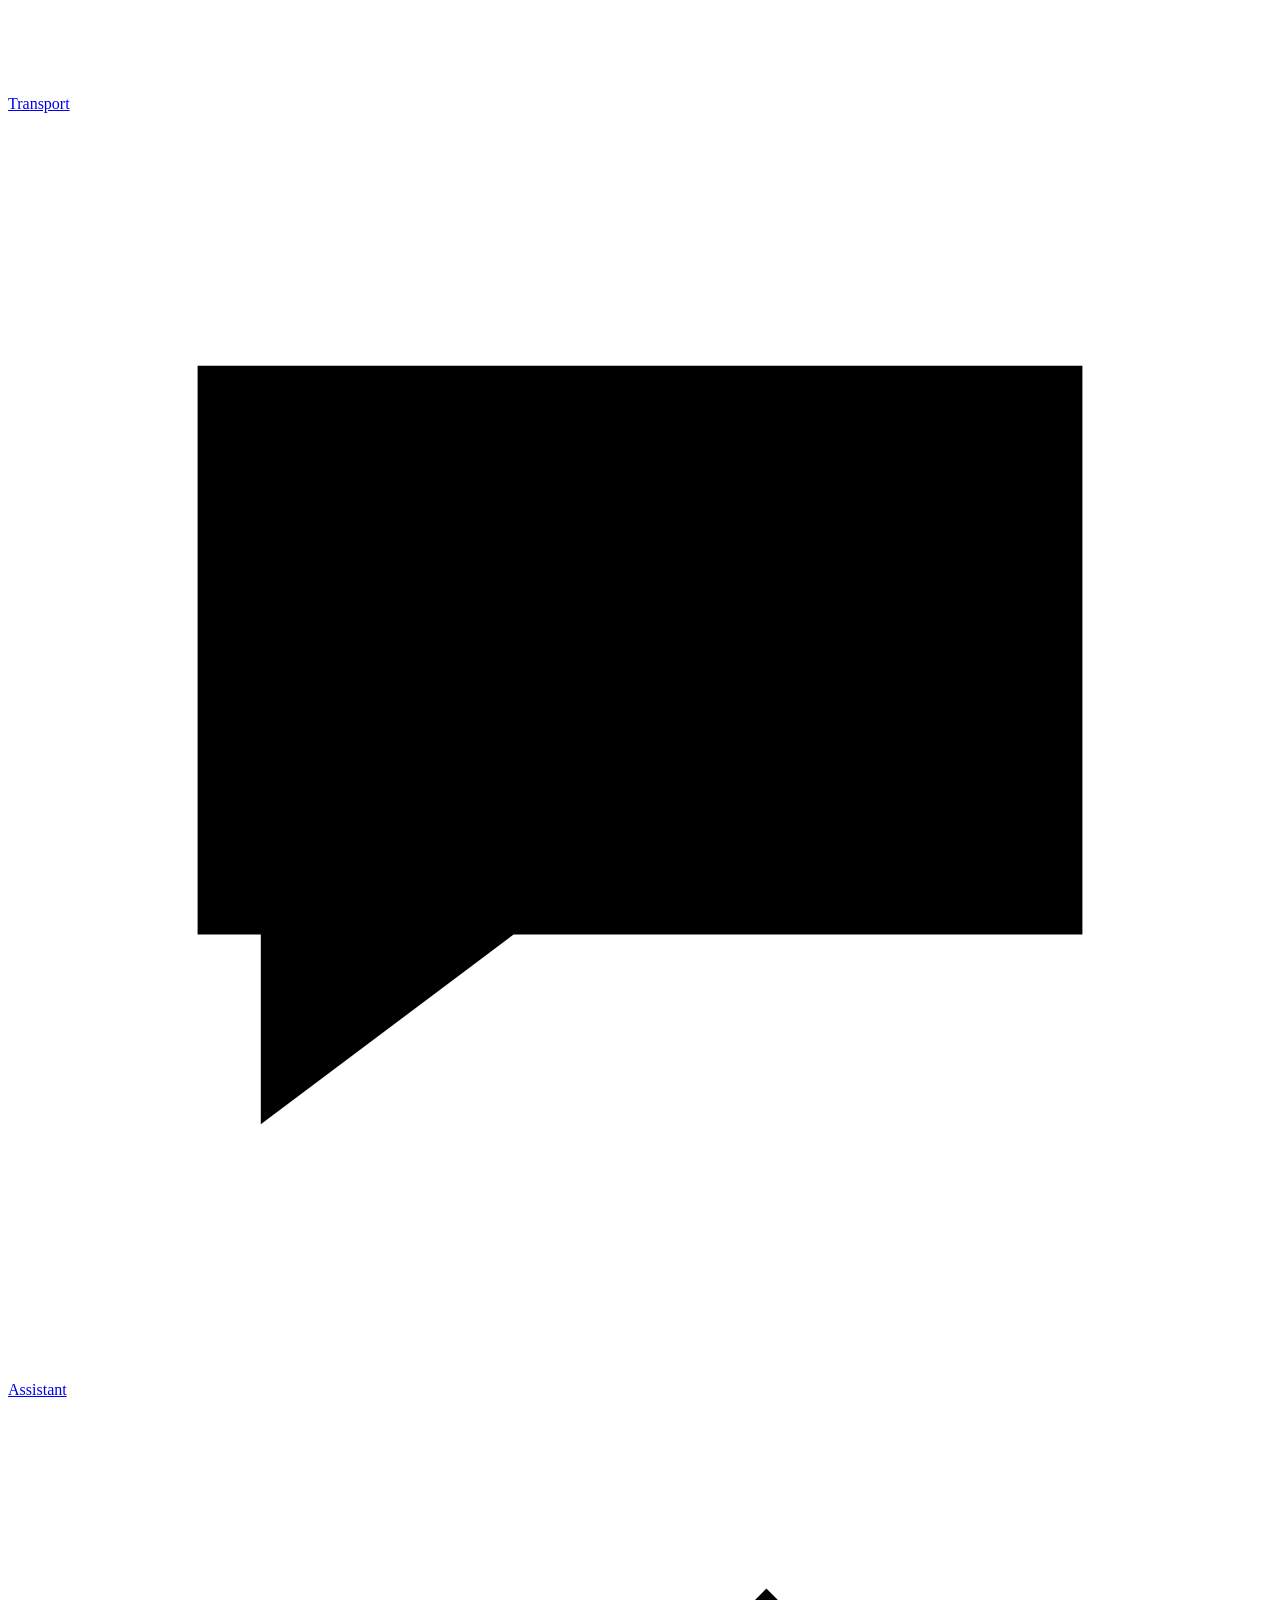
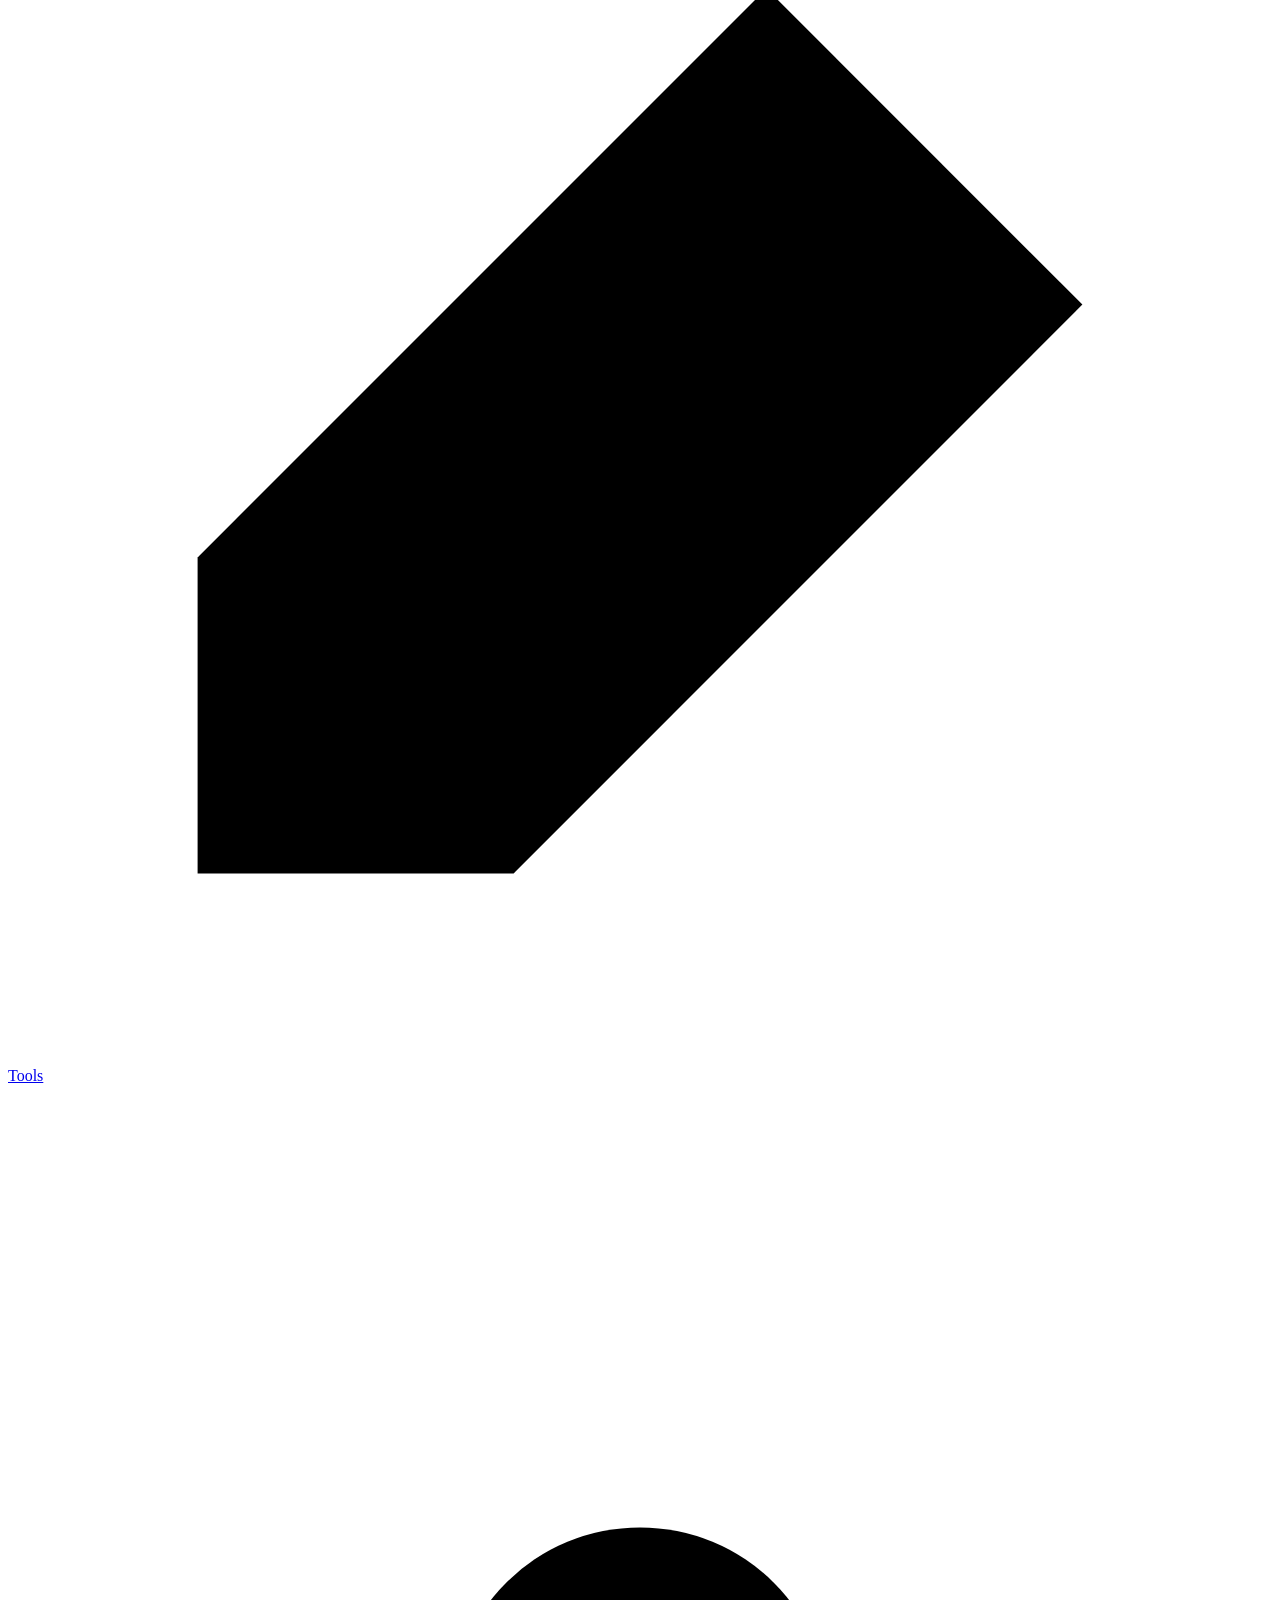
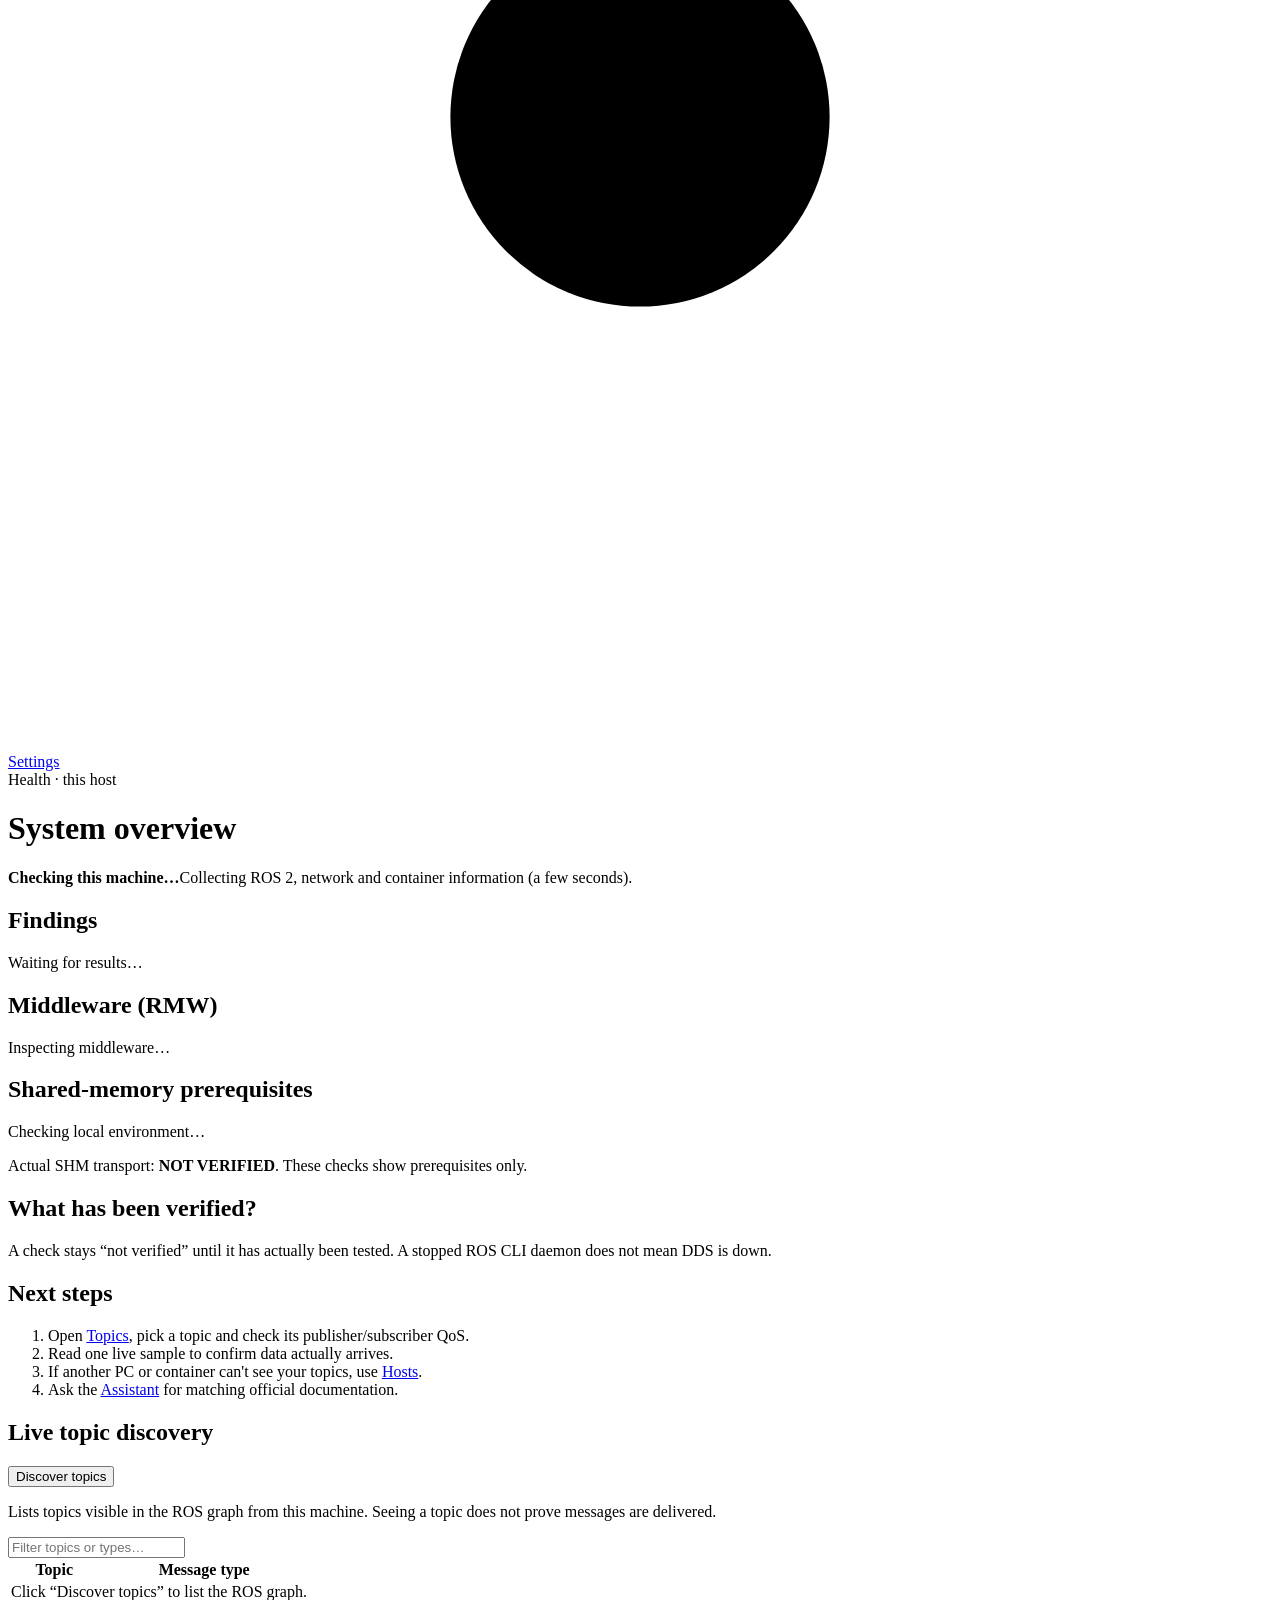
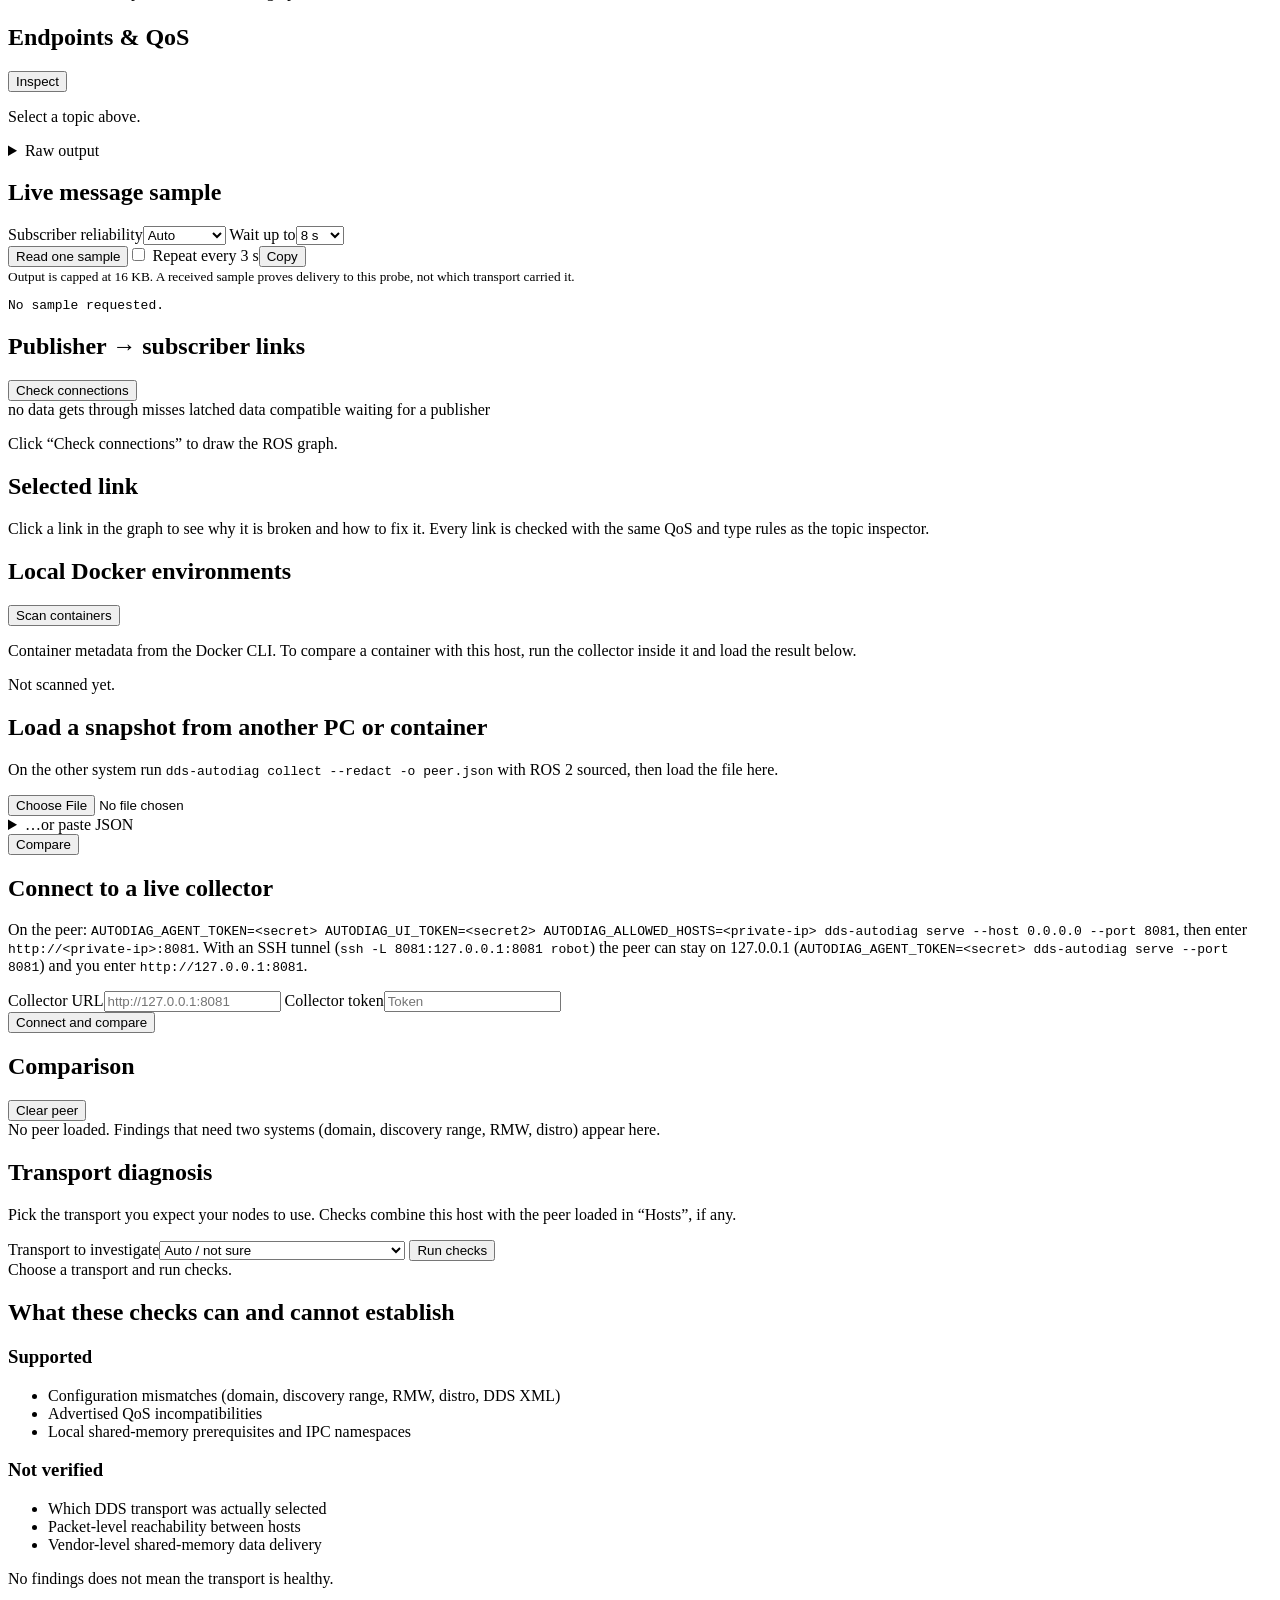
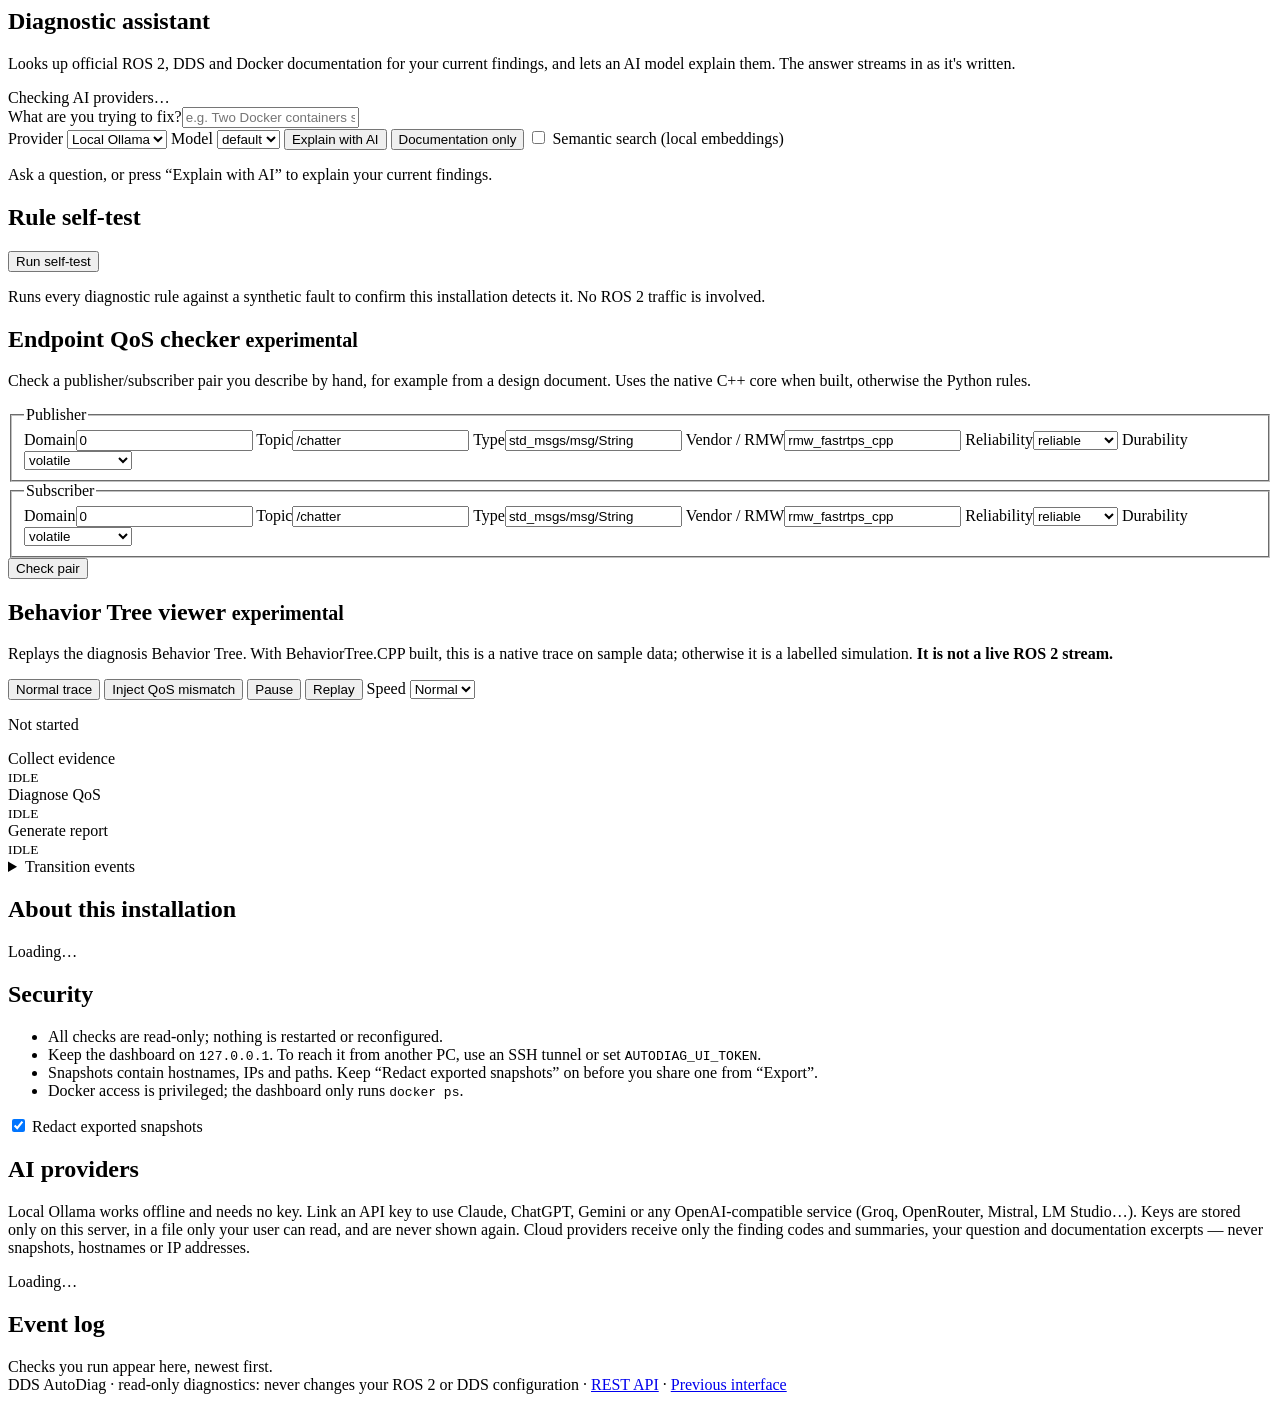
==== commit 27425423: "Dashboard: event log at the end of the page, never over content The log was pinned to the bottom of " ====
--- a/autodiag/index.html
+++ b/autodiag/index.html
@@ -285,16 +285,20 @@
     </div>
   </section>
 
+  <section class="events" id="events-strip" aria-label="Event log">
+    <div class="events-head">
+      <h2>Event log</h2><span class="muted" id="events-count"></span><span class="spacer"></span>
+      <button type="button" class="link" data-action="toggle-events" id="events-toggle" aria-expanded="false" aria-controls="events" hidden>Show all</button>
+    </div>
+    <div class="events-list" id="events"><div class="ev empty">Checks you run appear here, newest first.</div></div>
+  </section>
+
   <footer>DDS AutoDiag · read-only diagnostics: never changes your ROS 2 or DDS configuration · <a href="/api/docs">REST API</a> · <a href="/legacy">Previous interface</a></footer>
 </main>
 
-<section class="events" id="events-strip" aria-label="Event log">
-  <div class="events-head">
-    <span>Event log</span><span class="muted" id="events-count"></span><span class="spacer"></span>
-    <button type="button" class="link" data-action="toggle-events" id="events-toggle" aria-expanded="true" aria-controls="events">Hide</button>
-  </div>
-  <div class="events-list" id="events"><div class="ev empty">Checks you run appear here, newest first.</div></div>
-</section>
+<button type="button" class="ticker" id="events-ticker" data-action="goto-events" hidden>
+  <span class="tk-label">Event log</span><span class="tk-count" id="ticker-count"></span><span class="tk-latest" id="ticker-latest"></span><span class="tk-go">Show ↓</span>
+</button>
 </div>
 <div class="toasts" id="toasts" aria-live="polite"></div>
 </body>
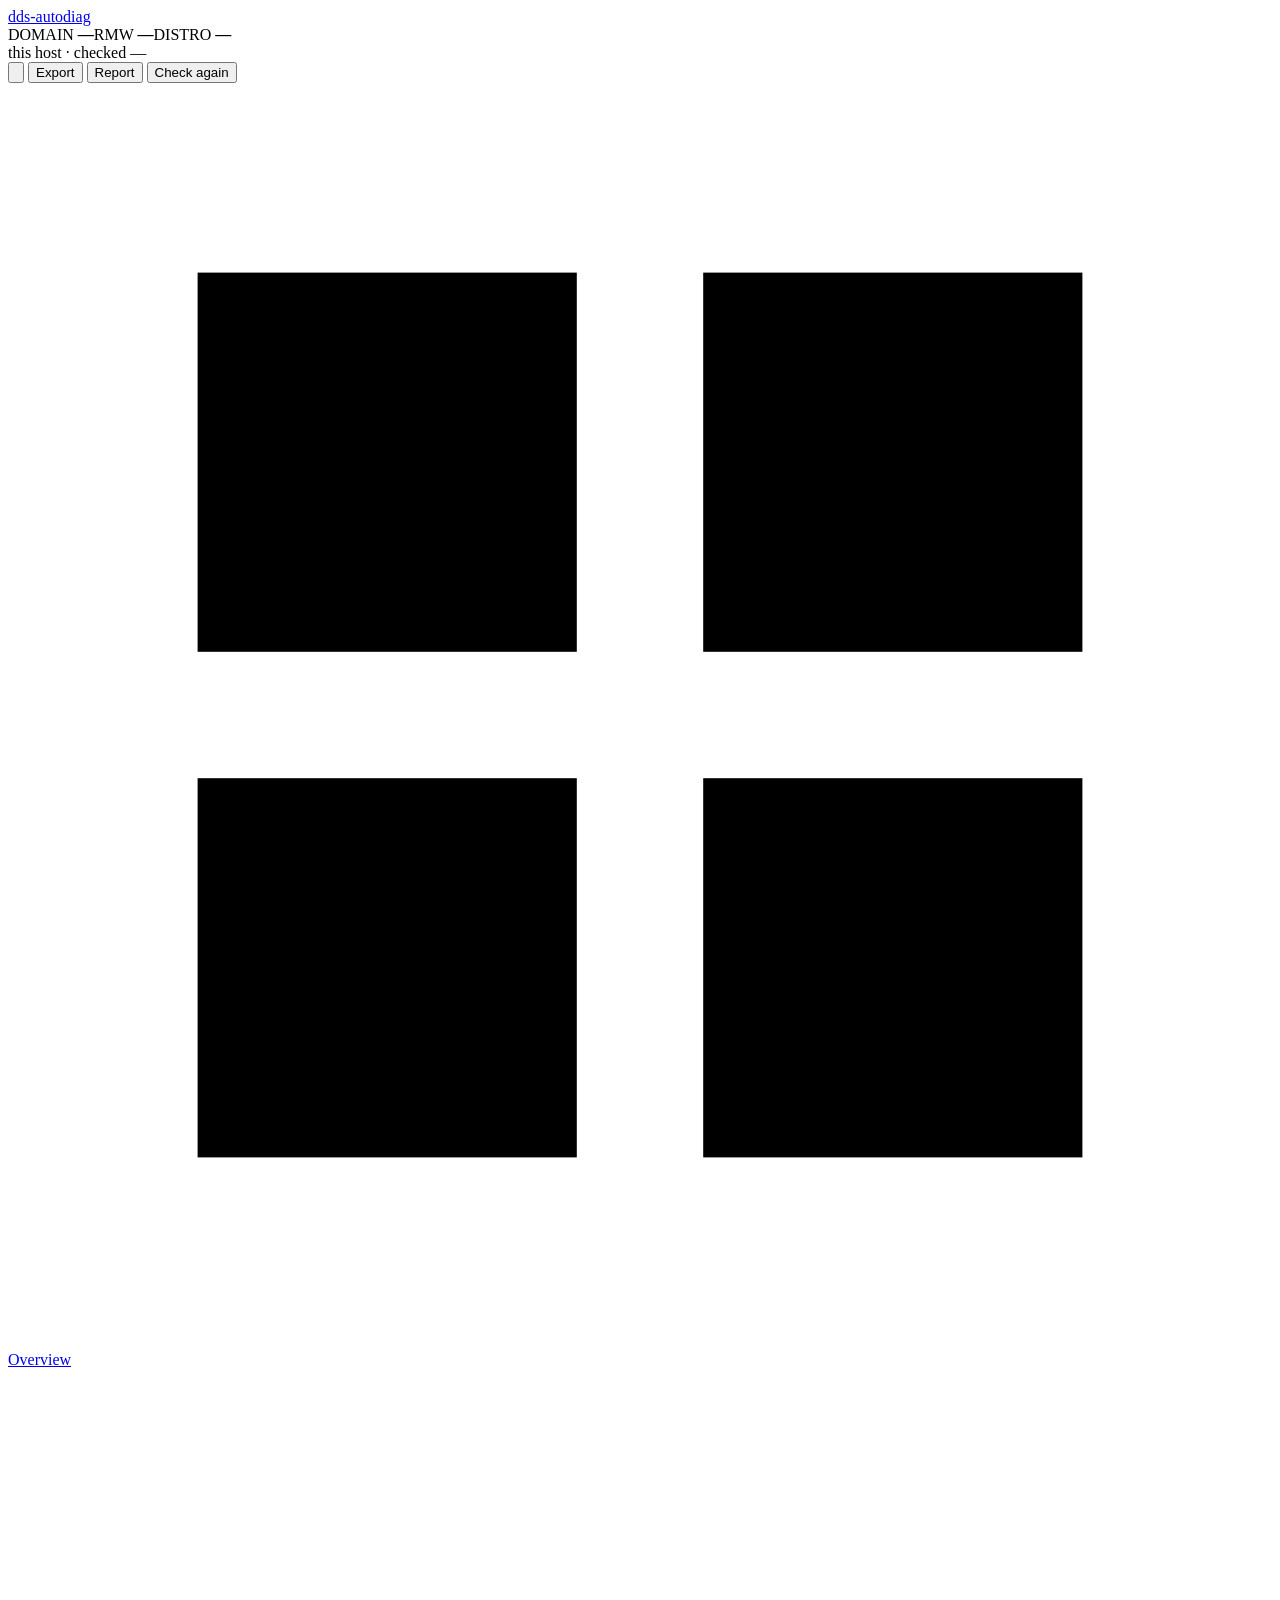
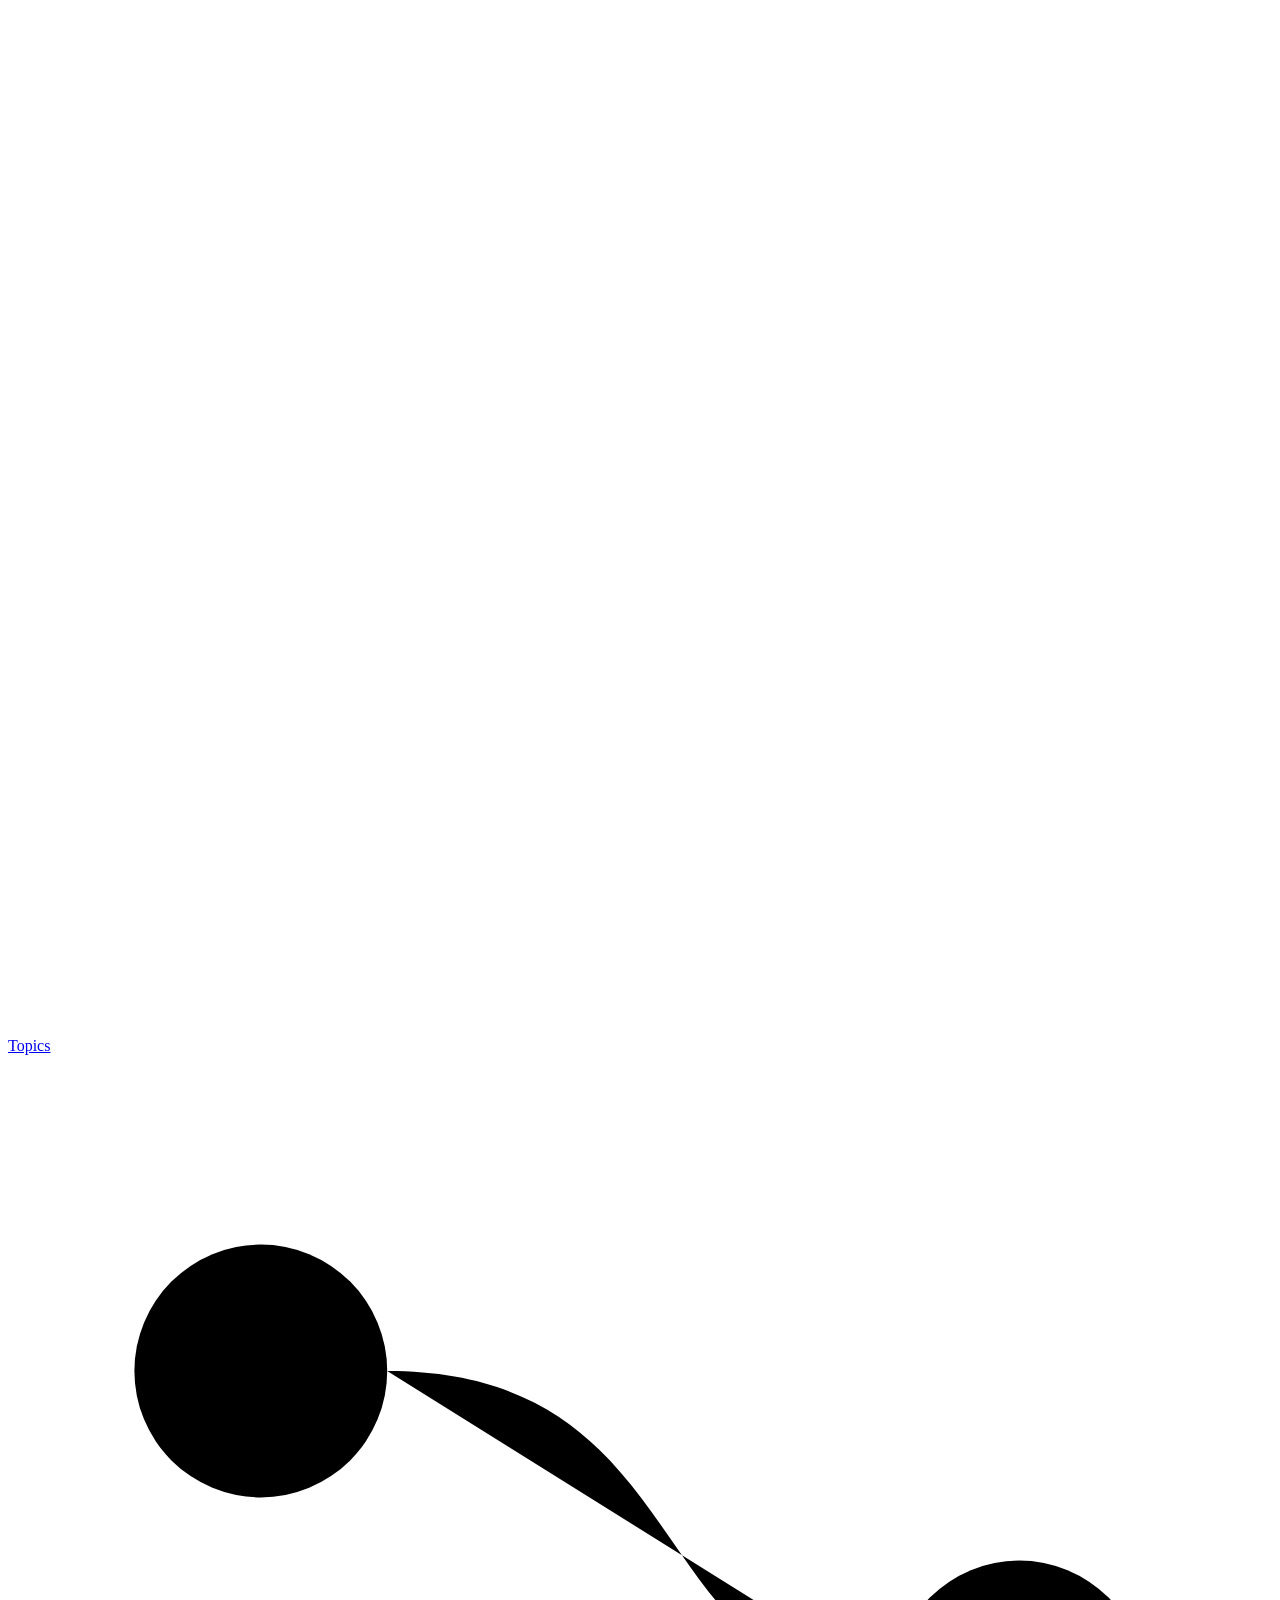
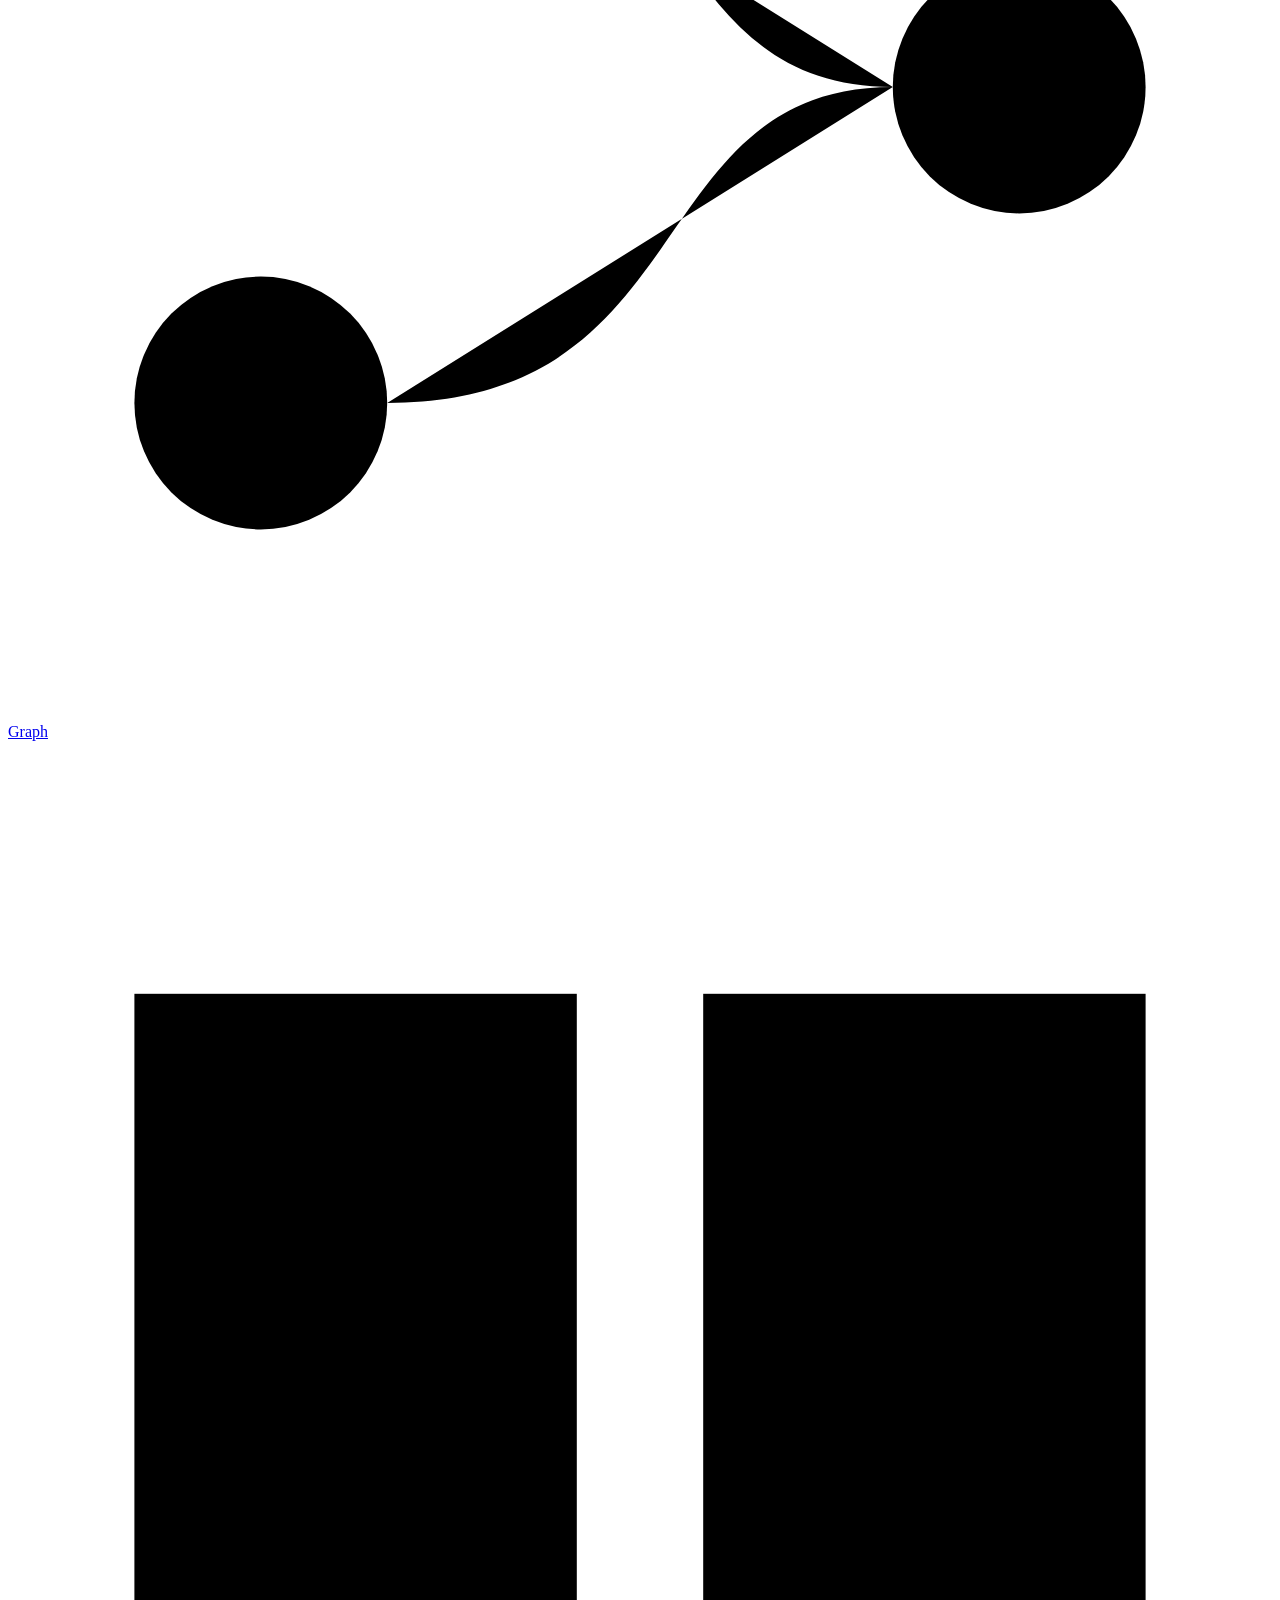
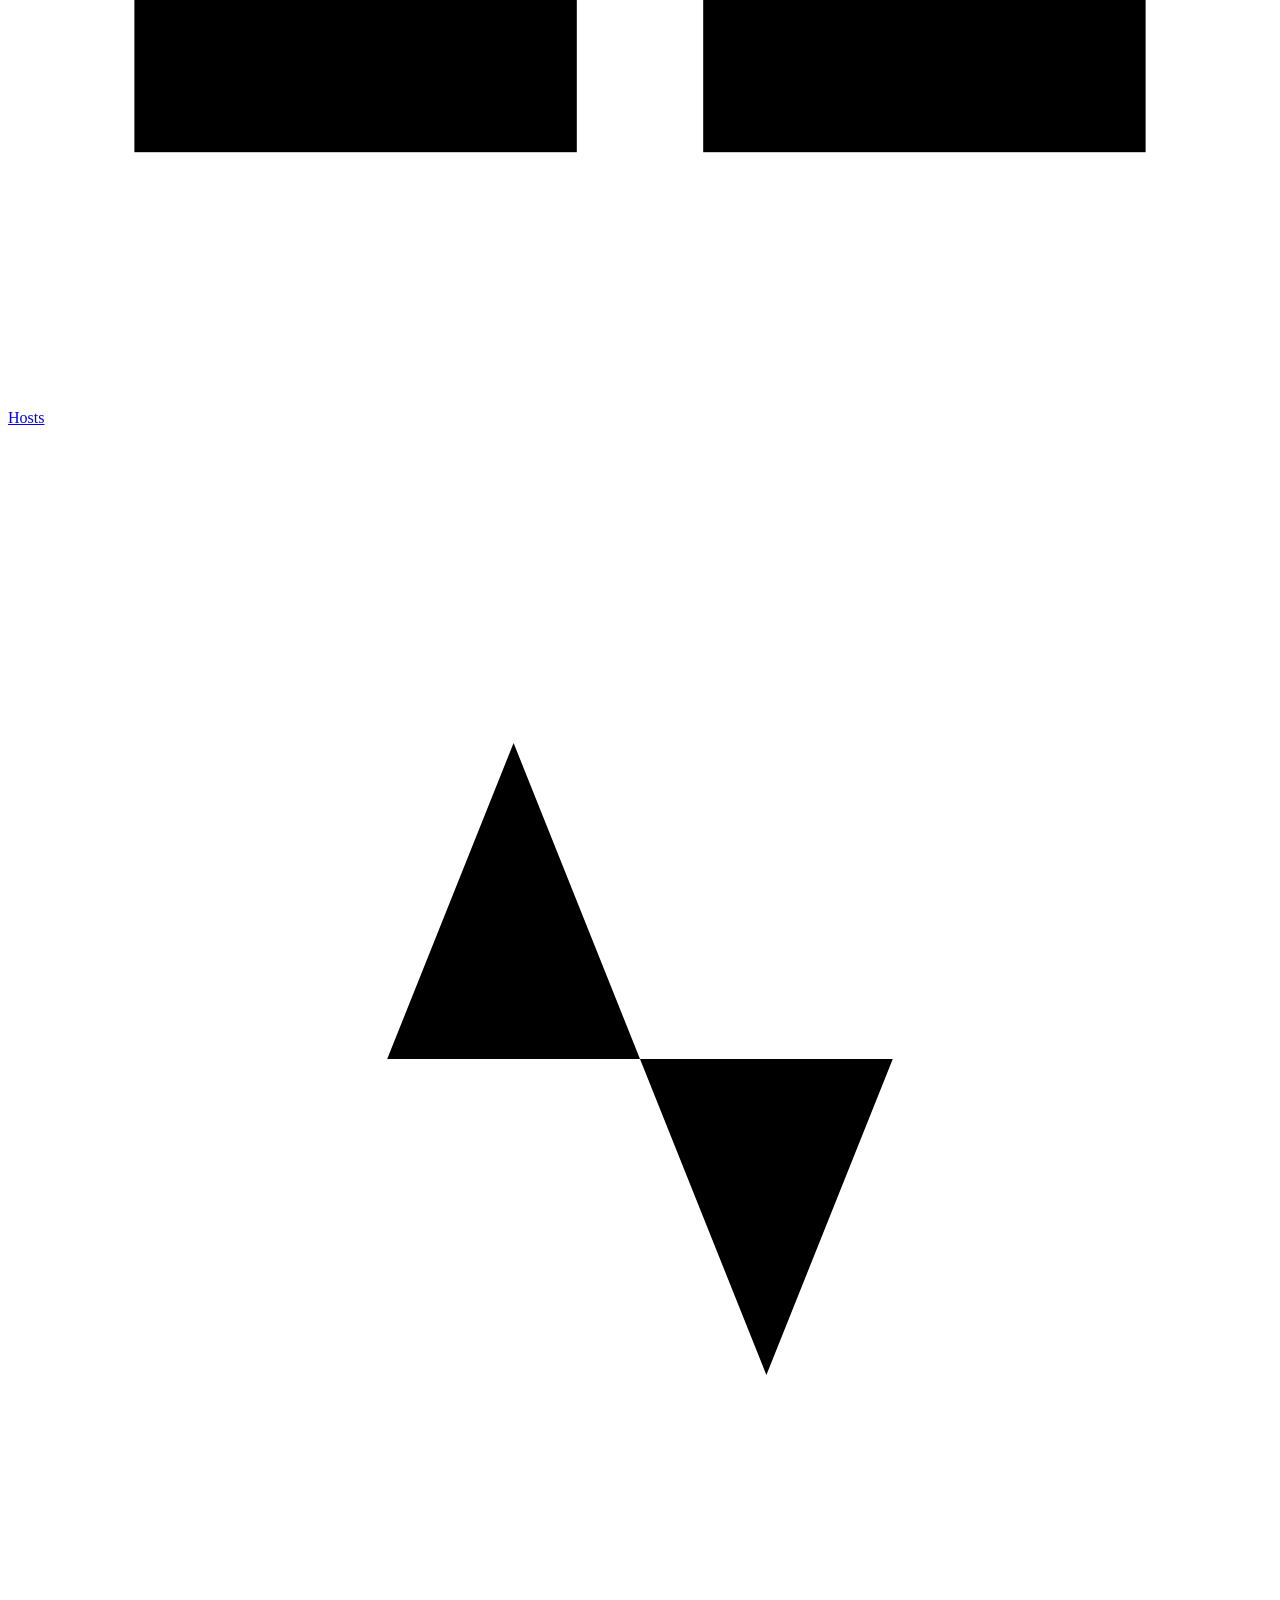
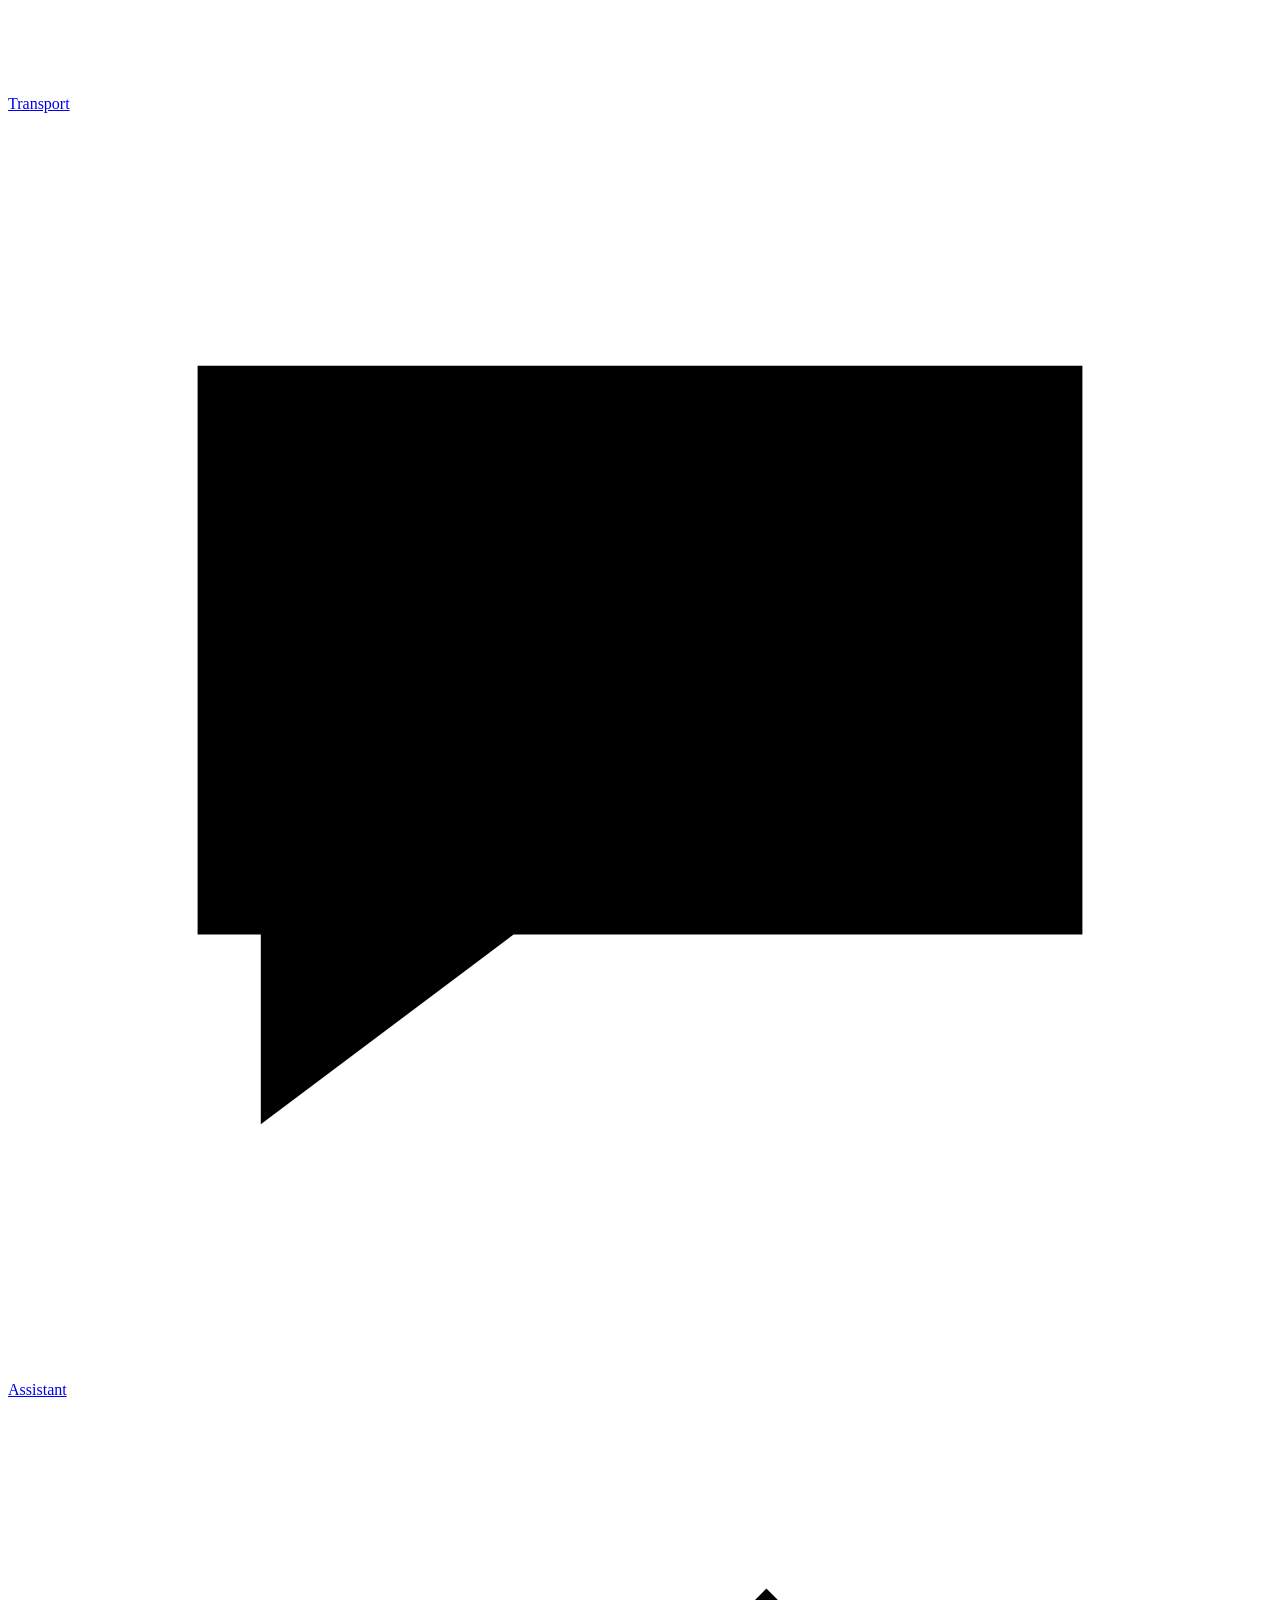
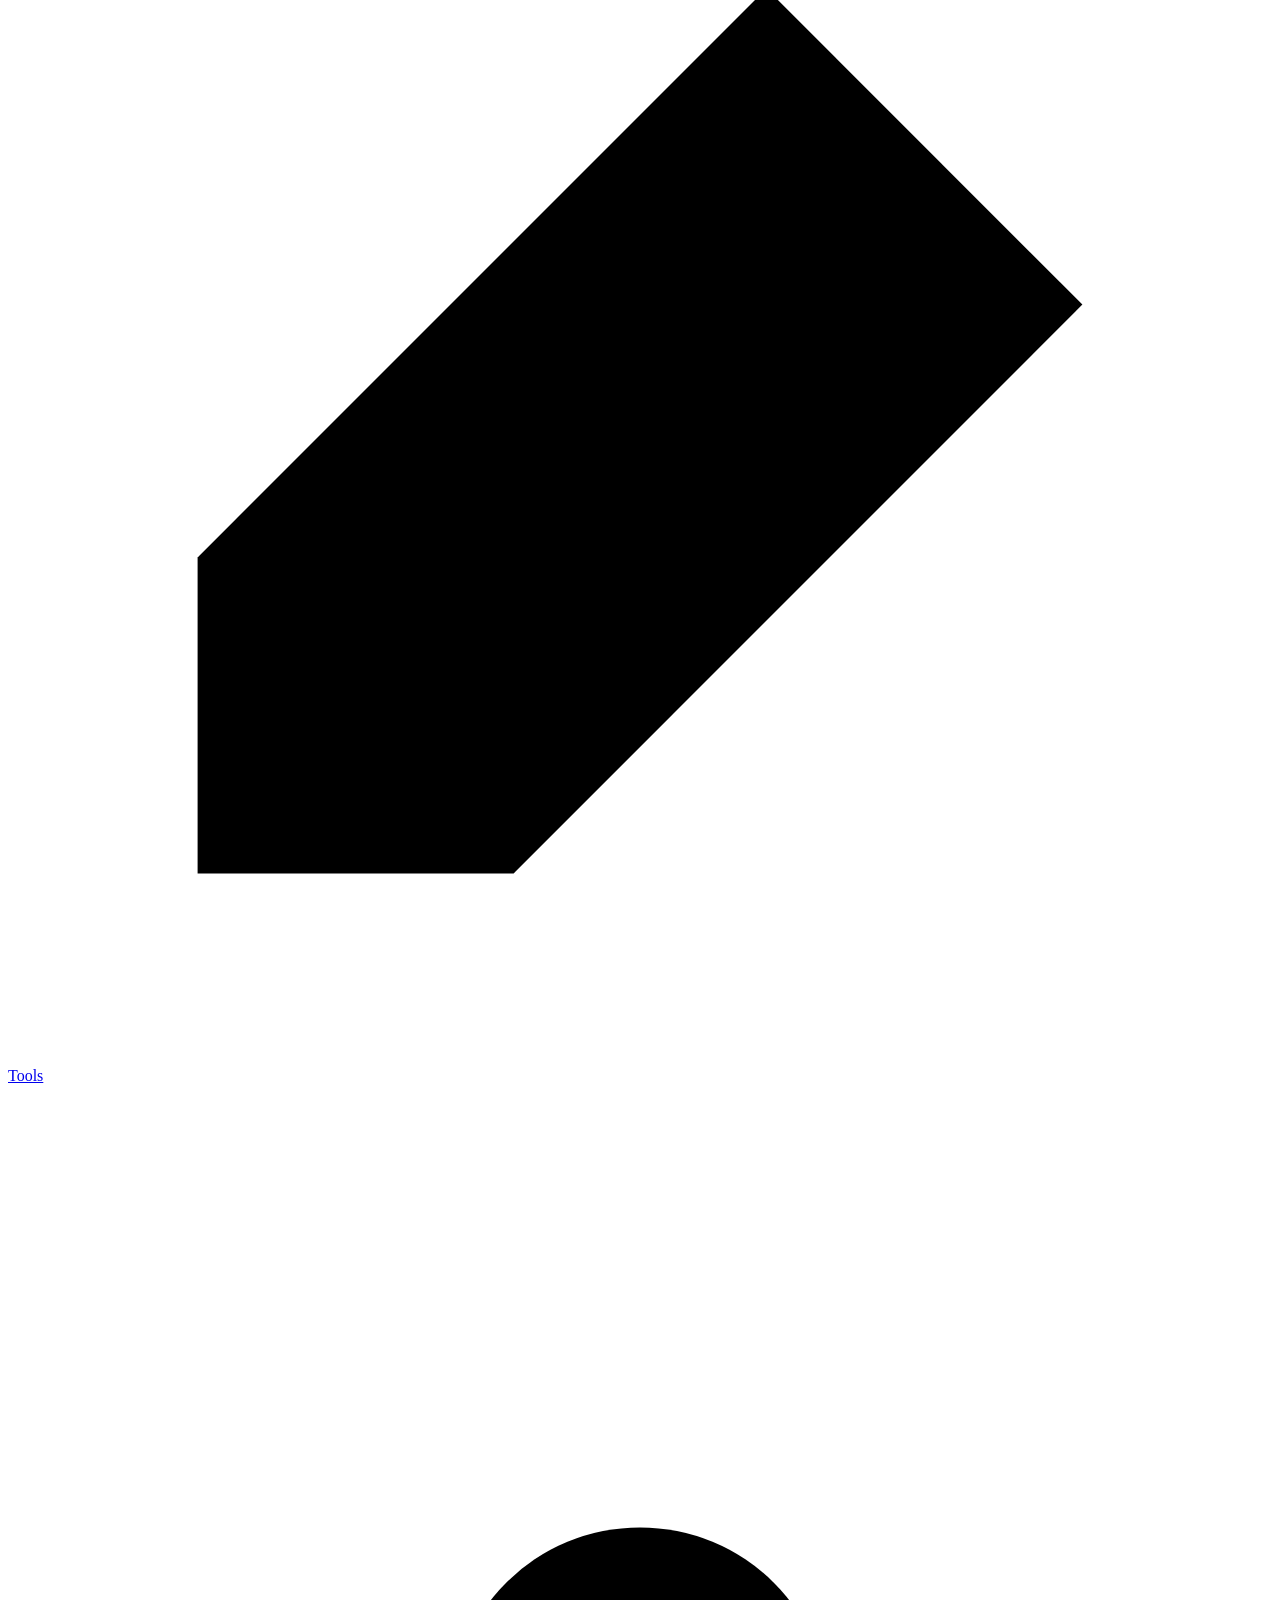
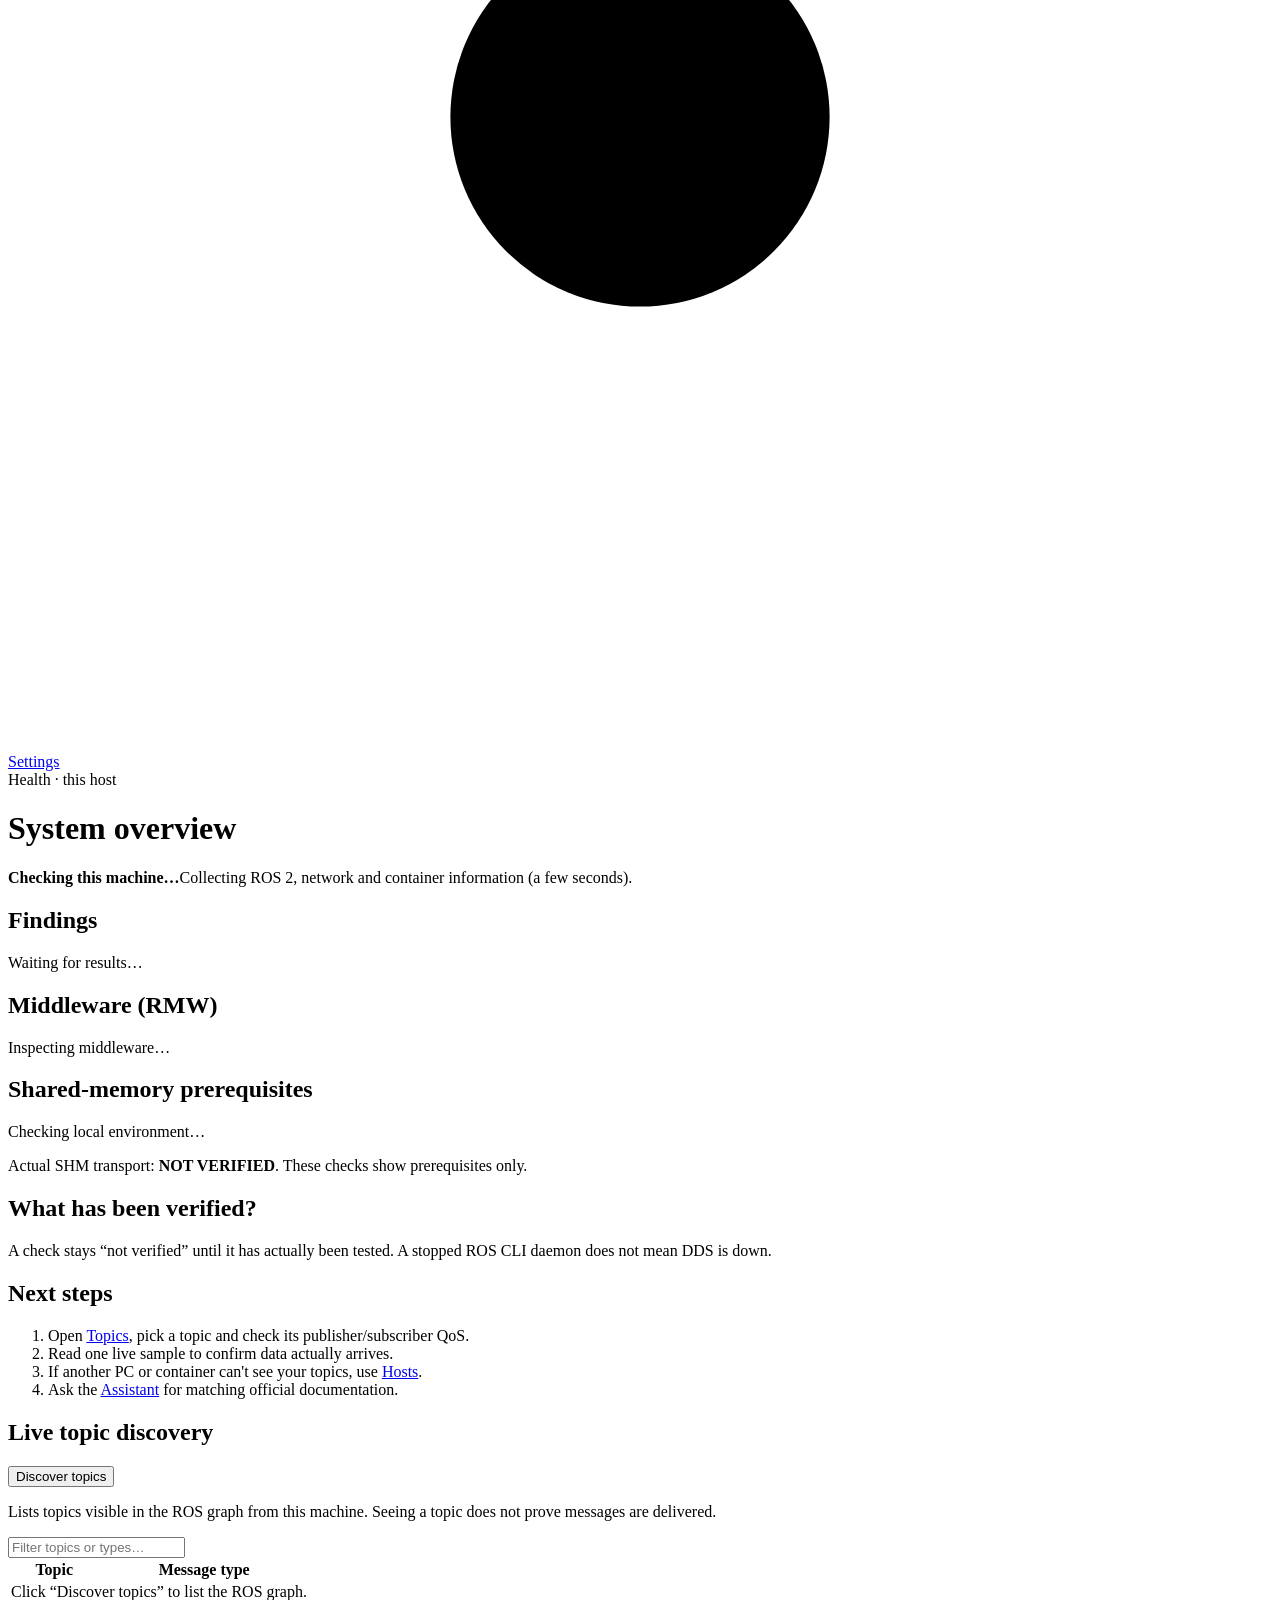
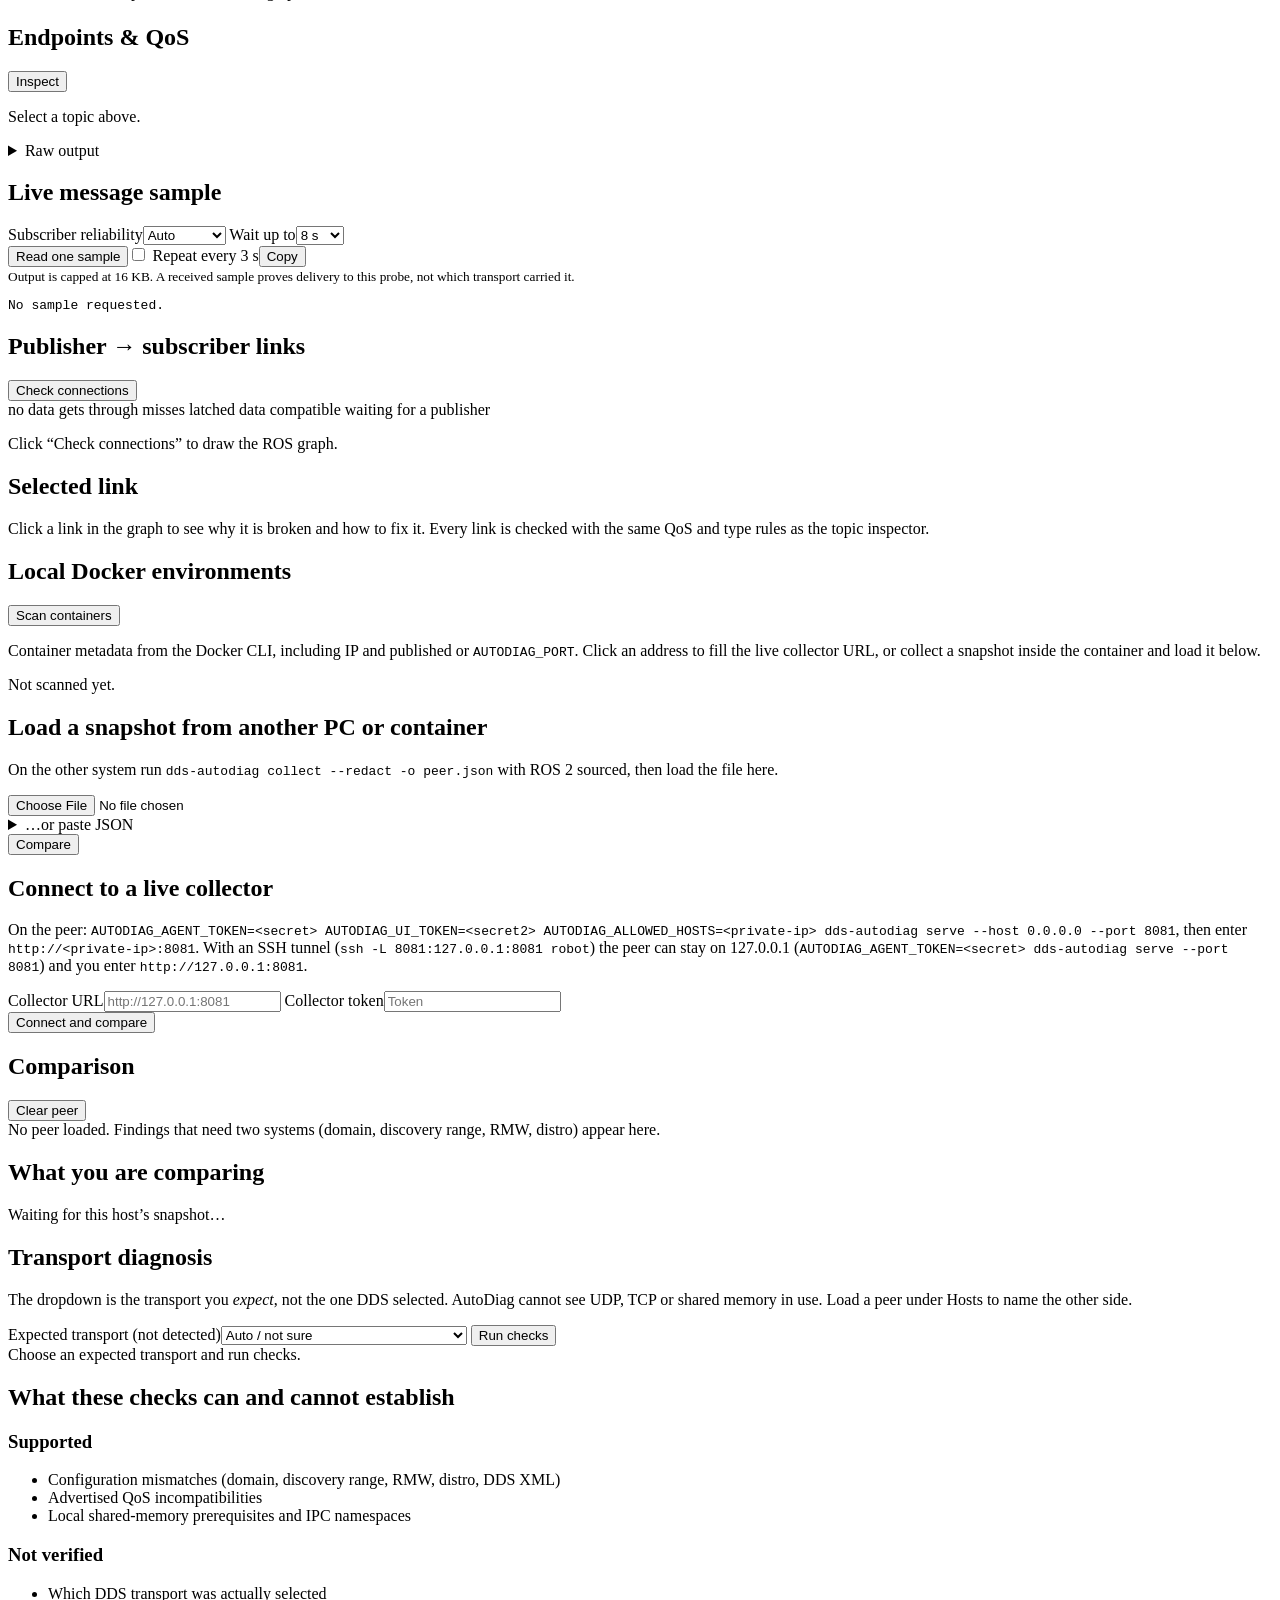
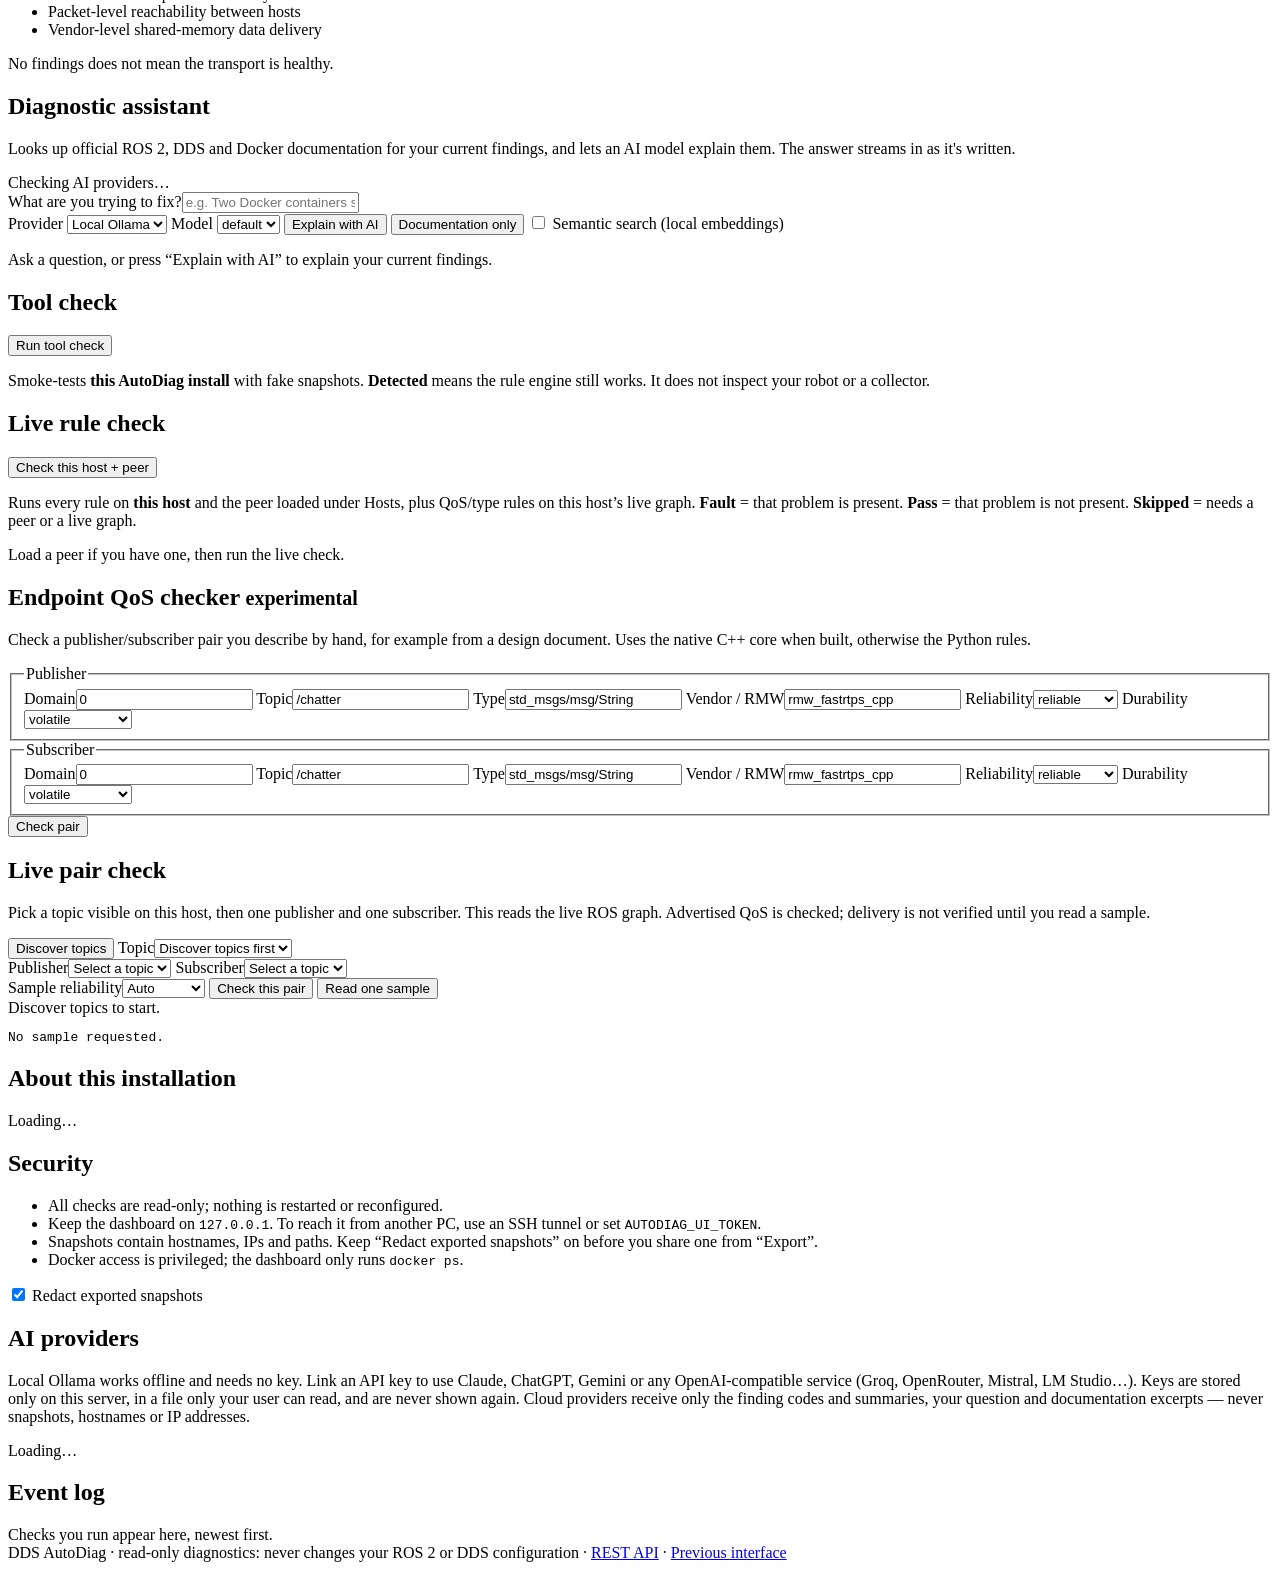
==== commit e52b4c2f: "Dashboard: name the transport pair, add live rule check, and document the lab fleet." ====
--- a/autodiag/index.html
+++ b/autodiag/index.html
@@ -5,8 +5,8 @@
 <meta name="viewport" content="width=device-width,initial-scale=1">
 <title>DDS AutoDiag</title>
 <link rel="icon" href="data:image/svg+xml,%3Csvg xmlns='http://www.w3.org/2000/svg' viewBox='0 0 32 32'%3E%3Crect width='32' height='32' rx='5' fill='%2312151b'/%3E%3Cpath d='M9.5 11.5C17 11.5 15 20.5 22.5 20.5' fill='none' stroke='%23e7e9ee' stroke-width='2.4'/%3E%3Ccircle cx='8' cy='11.5' r='3' fill='%23ff5a52'/%3E%3Ccircle cx='24' cy='20.5' r='3' fill='%233ccf8e'/%3E%3C/svg%3E">
-<link rel="stylesheet" href="/static/app.css">
-<script src="/static/app.js" defer></script>
+<link rel="stylesheet" href="/static/app.css?v=20261019f">
+<script src="/static/app.js?v=20261019f" defer></script>
 </head>
 <body>
 <div class="shell">
@@ -141,7 +141,7 @@
   <section class="panel" id="environments">
     <div class="card wide">
       <div class="card-head"><h2>Local Docker environments</h2><button type="button" data-action="load-docker">Scan containers</button></div>
-      <p class="muted">Container metadata from the Docker CLI. To compare a container with this host, run the collector inside it and load the result below.</p>
+      <p class="muted">Container metadata from the Docker CLI, including IP and published or <code>AUTODIAG_PORT</code>. Click an address to fill the live collector URL, or collect a snapshot inside the container and load it below.</p>
       <div id="docker-results">Not scanned yet.</div>
     </div>
     <div class="card">
@@ -167,13 +167,18 @@
   <!-- Transport -->
   <section class="panel" id="diagnose">
     <div class="card wide">
+      <h2>What you are comparing</h2>
+      <p class="muted" id="compare-pair-lead">Waiting for this host’s snapshot…</p>
+      <div class="pair" id="compare-pair"></div>
+    </div>
+    <div class="card wide">
       <h2>Transport diagnosis</h2>
-      <p class="muted">Pick the transport you expect your nodes to use. Checks combine this host with the peer loaded in “Hosts”, if any.</p>
+      <p class="muted">The dropdown is the transport you <em>expect</em>, not the one DDS selected. AutoDiag cannot see UDP, TCP or shared memory in use. Load a peer under Hosts to name the other side.</p>
       <div class="actions">
-        <label class="field grow"><span>Transport to investigate</span><select id="mode"><option value="auto">Auto / not sure</option><option value="intra_process">ROS 2 intra-process (same process)</option><option value="dds_shm">DDS shared memory (same machine)</option><option value="dds_udp">DDS over UDP (network)</option><option value="dds_tcp">DDS over TCP</option></select></label>
+        <label class="field grow"><span>Expected transport (not detected)</span><select id="mode"><option value="auto">Auto / not sure</option><option value="intra_process">ROS 2 intra-process (same process)</option><option value="dds_shm">DDS shared memory (same machine)</option><option value="dds_udp">DDS over UDP (network)</option><option value="dds_tcp">DDS over TCP</option></select></label>
         <button type="button" class="primary" data-action="run-diagnostic">Run checks</button>
       </div>
-      <div id="diagnostic-results" class="muted">Choose a transport and run checks.</div>
+      <div id="diagnostic-results" class="muted">Choose an expected transport and run checks.</div>
     </div>
     <div class="card wide">
       <h2>What these checks can and cannot establish</h2>
@@ -209,9 +214,14 @@
   <!-- Tools -->
   <section class="panel" id="tools">
     <div class="card wide">
-      <div class="card-head"><h2>Rule self-test</h2><button type="button" class="primary" data-action="selftest">Run self-test</button></div>
-      <p class="muted">Runs every diagnostic rule against a synthetic fault to confirm this installation detects it. No ROS 2 traffic is involved.</p>
+      <div class="card-head"><h2>Tool check</h2><button type="button" data-action="selftest">Run tool check</button></div>
+      <p class="muted">Smoke-tests <b>this AutoDiag install</b> with fake snapshots. <b>Detected</b> means the rule engine still works. It does not inspect your robot or a collector.</p>
       <div id="selftest-results"></div>
+    </div>
+    <div class="card wide">
+      <div class="card-head"><h2>Live rule check</h2><button type="button" class="primary" data-action="live-rules">Check this host + peer</button></div>
+      <p class="muted">Runs every rule on <b>this host</b> and the peer loaded under Hosts, plus QoS/type rules on this host’s live graph. <b>Fault</b> = that problem is present. <b>Pass</b> = that problem is not present. <b>Skipped</b> = needs a peer or a live graph.</p>
+      <div id="live-rules-results" class="muted">Load a peer if you have one, then run the live check.</div>
     </div>
     <div class="card wide">
       <h2>Endpoint QoS checker <small class="tag">experimental</small></h2>
@@ -242,22 +252,23 @@
       <div id="endpoint-results"></div>
     </div>
     <div class="card wide">
-      <h2>Behavior Tree viewer <small class="tag">experimental</small></h2>
-      <p class="hint">Replays the diagnosis Behavior Tree. With BehaviorTree.CPP built, this is a native trace on sample data; otherwise it is a labelled simulation. <b>It is not a live ROS 2 stream.</b></p>
+      <h2>Live pair check</h2>
+      <p class="muted">Pick a topic visible on this host, then one publisher and one subscriber. This reads the live ROS graph. Advertised QoS is checked; delivery is not verified until you read a sample.</p>
       <div class="actions">
-        <button type="button" class="primary" data-action="bt" data-fault="false">Normal trace</button>
-        <button type="button" data-action="bt" data-fault="true">Inject QoS mismatch</button>
-        <button type="button" data-action="bt-pause" id="btPause">Pause</button>
-        <button type="button" data-action="bt-replay">Replay</button>
-        <label class="check">Speed <select id="btSpeed"><option value="650">Normal</option><option value="250">Fast</option><option value="1000">Slow</option></select></label>
-      </div>
-      <p id="bt-origin" class="muted">Not started</p>
-      <div class="bt-steps">
-        <div class="bt-step" id="bt-collect">Collect evidence<br><small>IDLE</small></div>
-        <div class="bt-step" id="bt-qos">Diagnose QoS<br><small>IDLE</small></div>
-        <div class="bt-step" id="bt-report">Generate report<br><small>IDLE</small></div>
-      </div>
-      <details><summary>Transition events</summary><pre id="log">No trace.</pre></details>
+        <button type="button" data-action="live-pair-discover">Discover topics</button>
+        <label class="field grow"><span>Topic</span><select id="live-pair-topic" aria-label="Live topic"><option value="">Discover topics first</option></select></label>
+      </div>
+      <div class="split">
+        <label class="field"><span>Publisher</span><select id="live-pair-pub" aria-label="Publisher"><option value="">Select a topic</option></select></label>
+        <label class="field"><span>Subscriber</span><select id="live-pair-sub" aria-label="Subscriber"><option value="">Select a topic</option></select></label>
+      </div>
+      <div class="actions">
+        <label class="field"><span>Sample reliability</span><select id="live-pair-probe"><option value="auto">Auto</option><option value="best_effort">Best effort</option><option value="reliable">Reliable</option></select></label>
+        <button type="button" class="primary" data-action="live-pair-check">Check this pair</button>
+        <button type="button" data-action="live-pair-sample">Read one sample</button>
+      </div>
+      <div id="live-pair-results" class="muted">Discover topics to start.</div>
+      <pre id="live-pair-sample">No sample requested.</pre>
     </div>
   </section>
 
